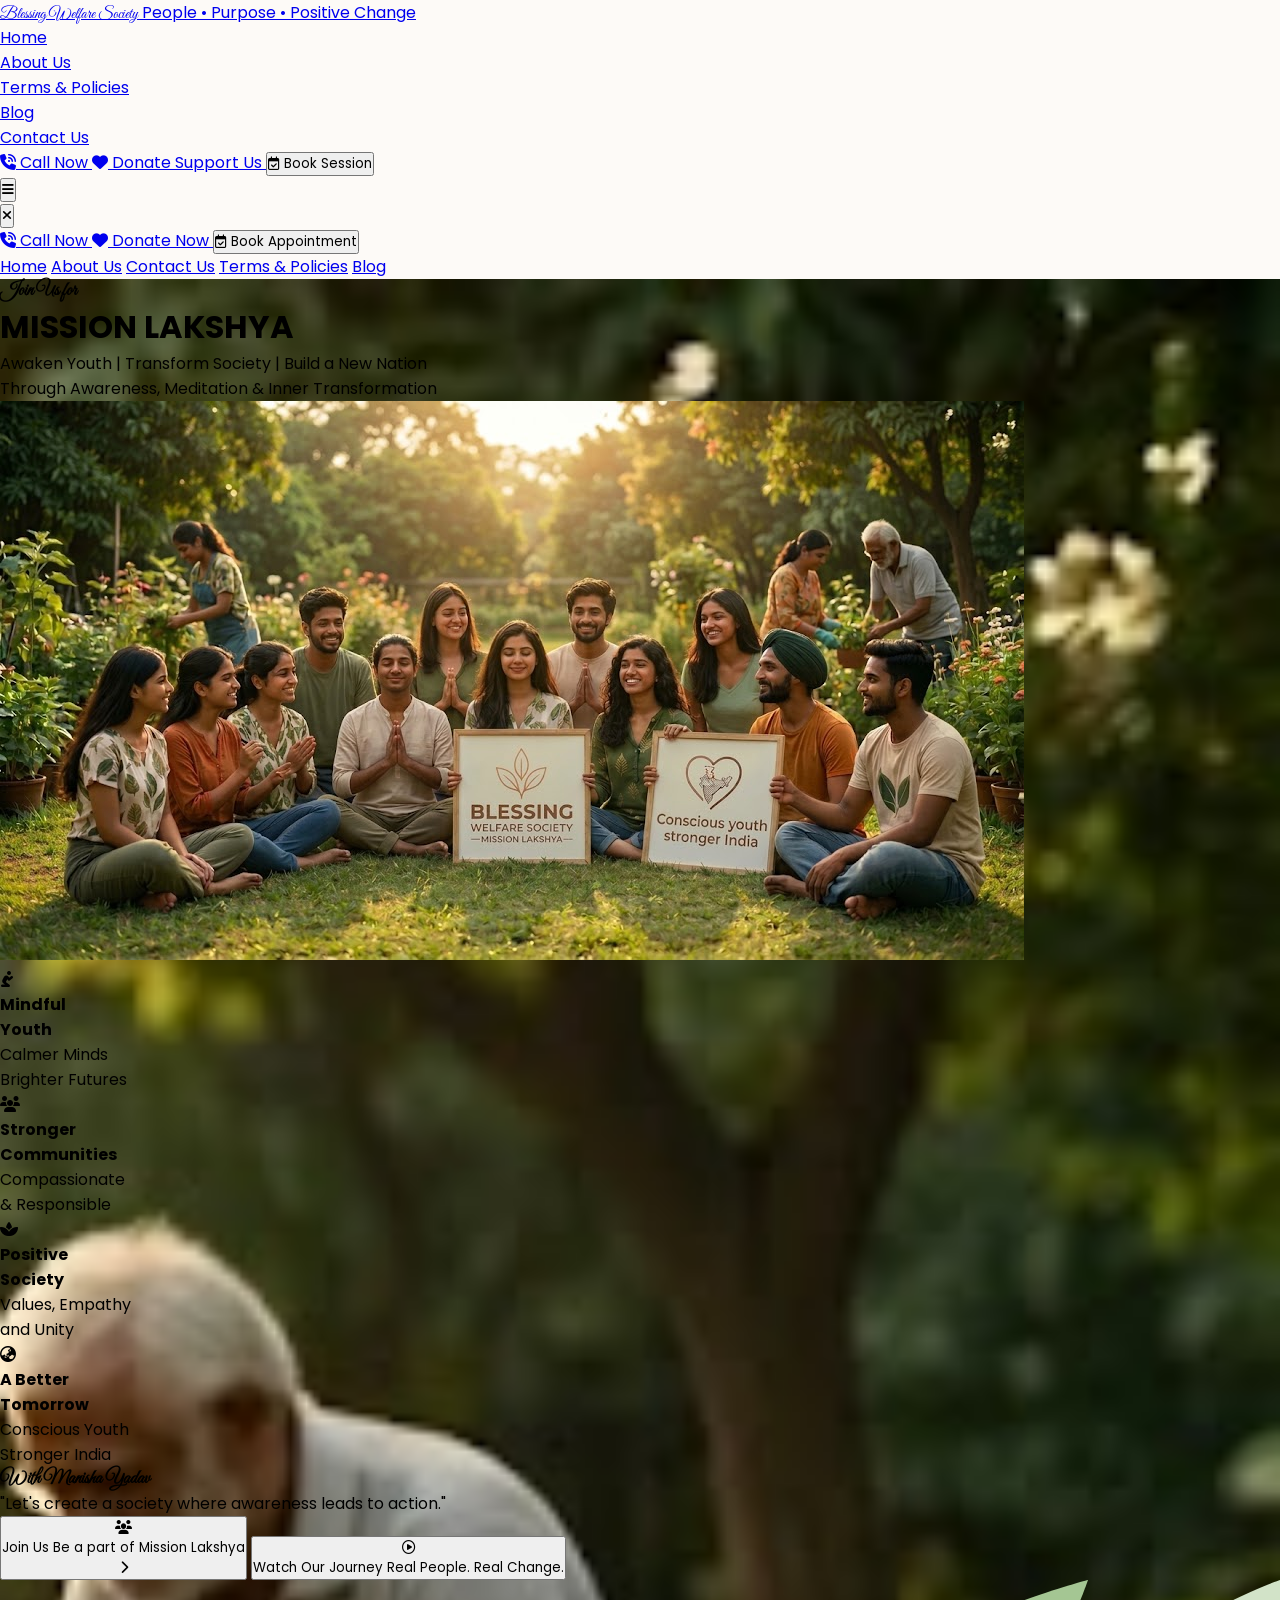
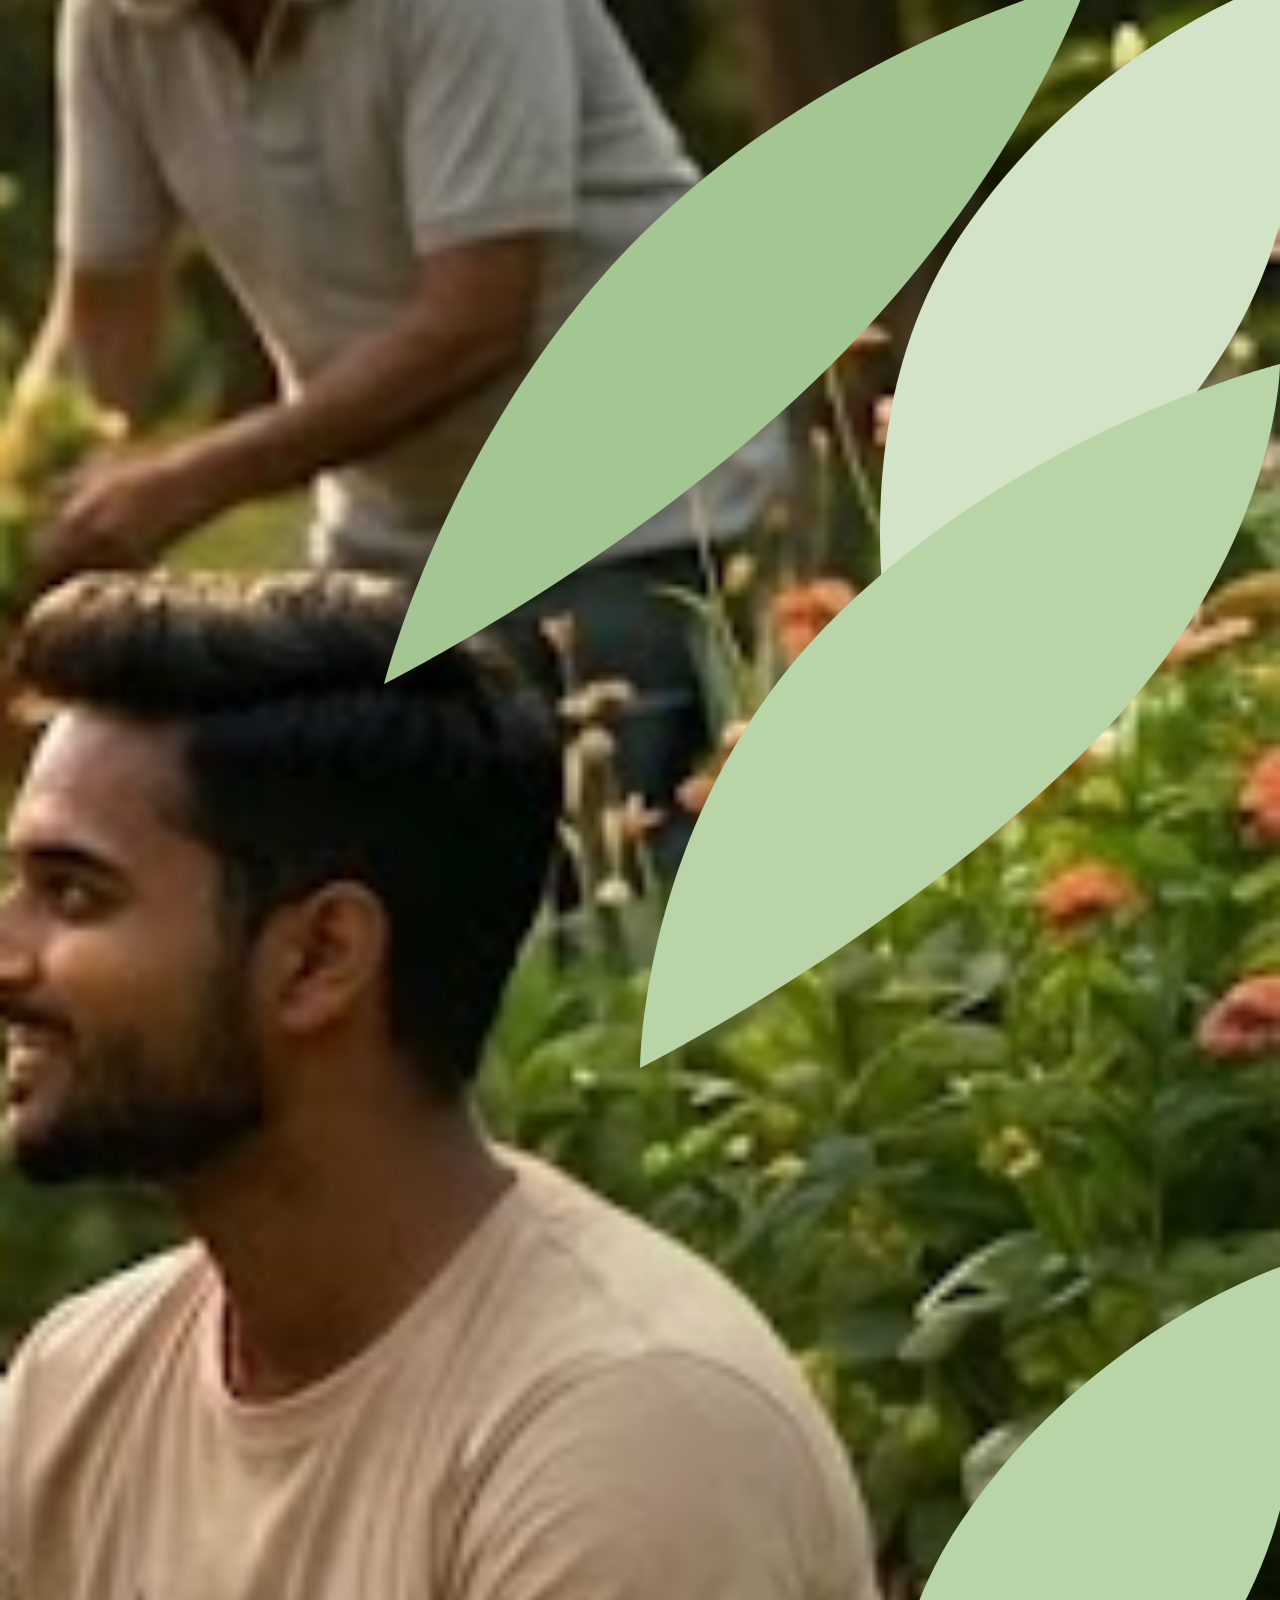
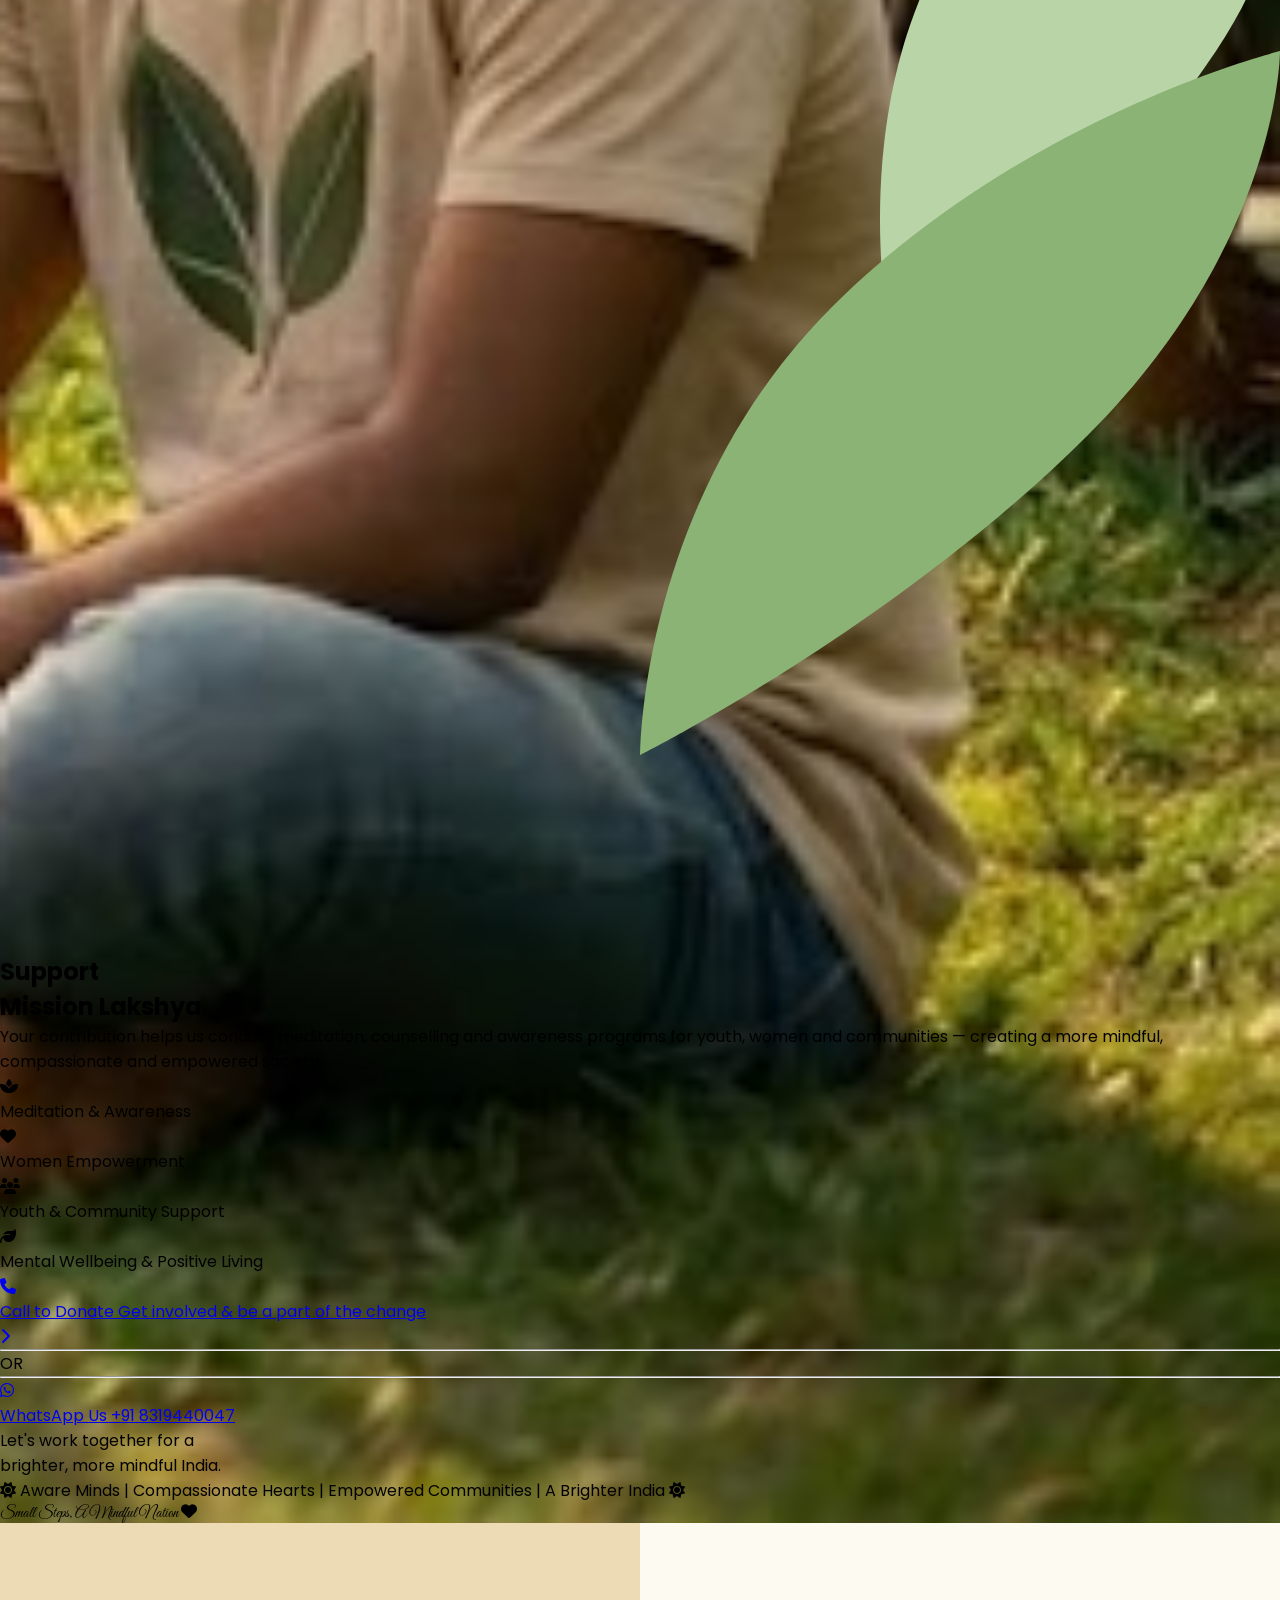
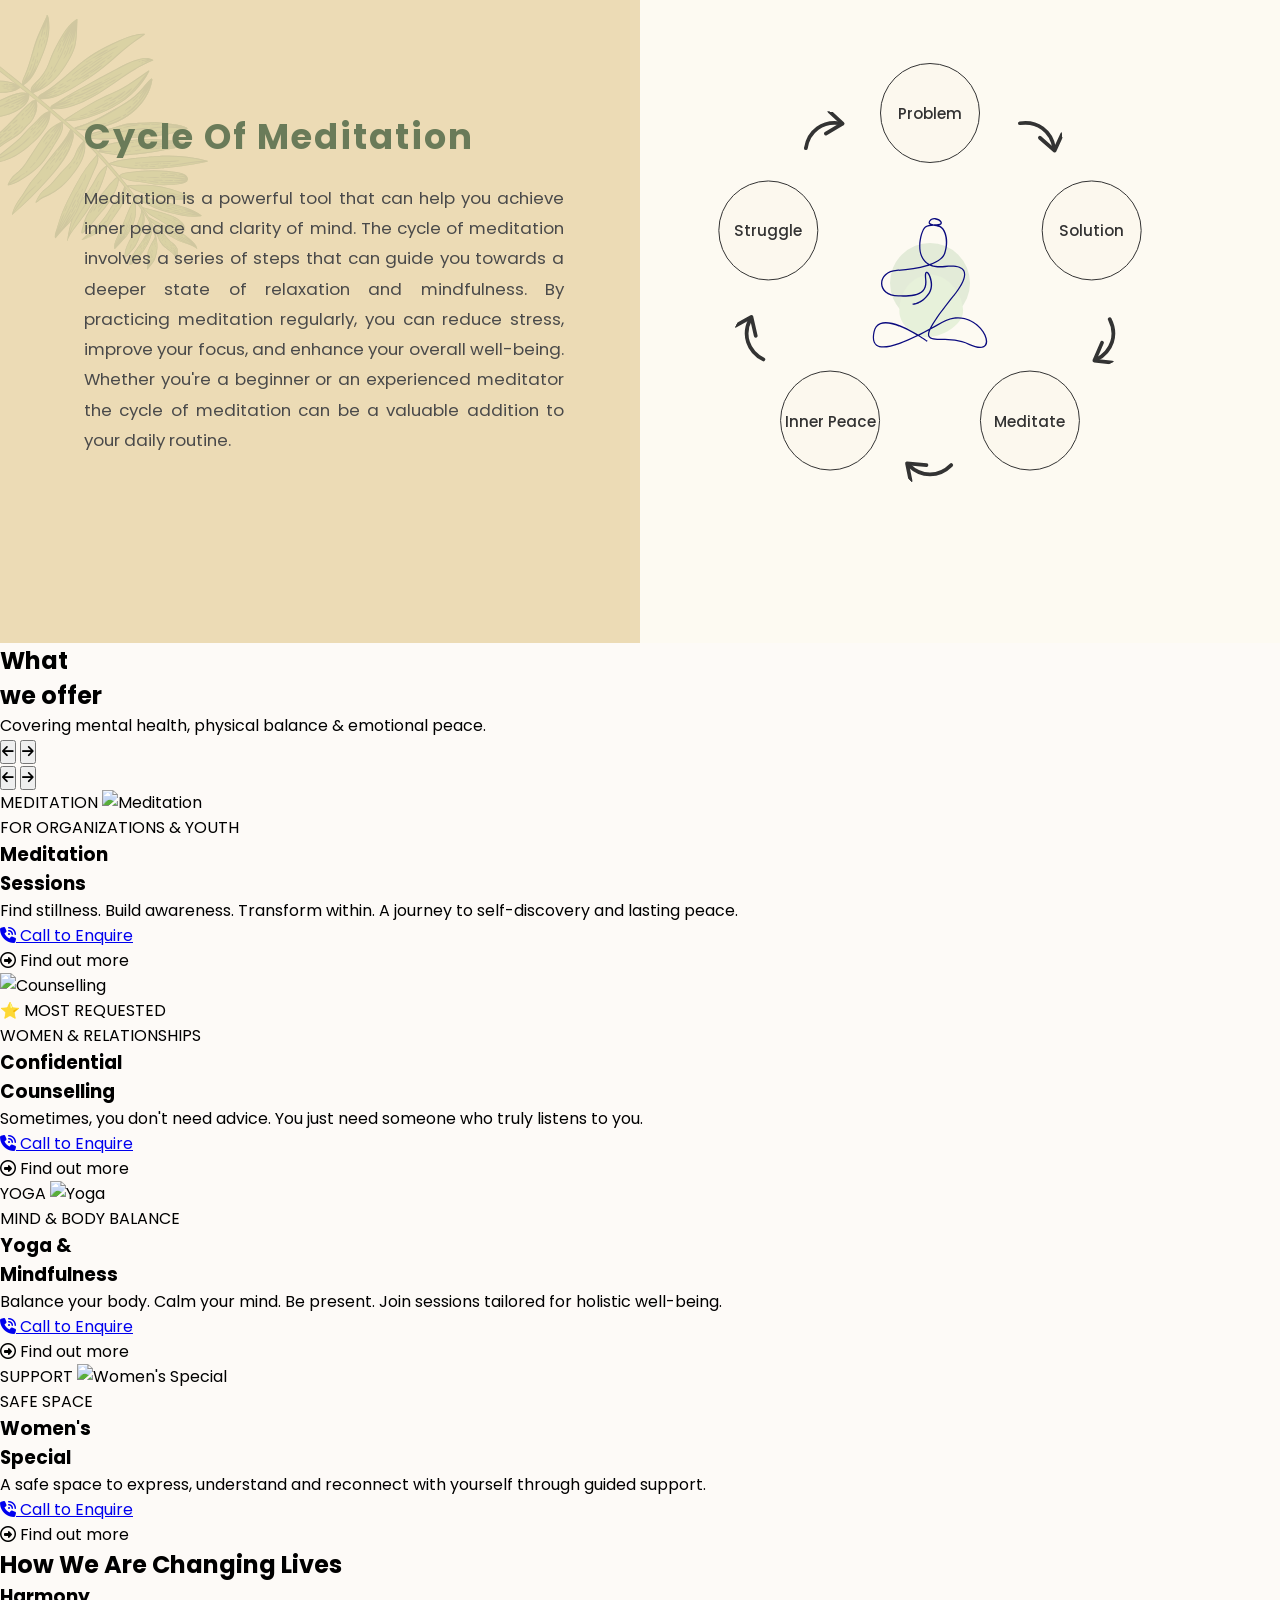
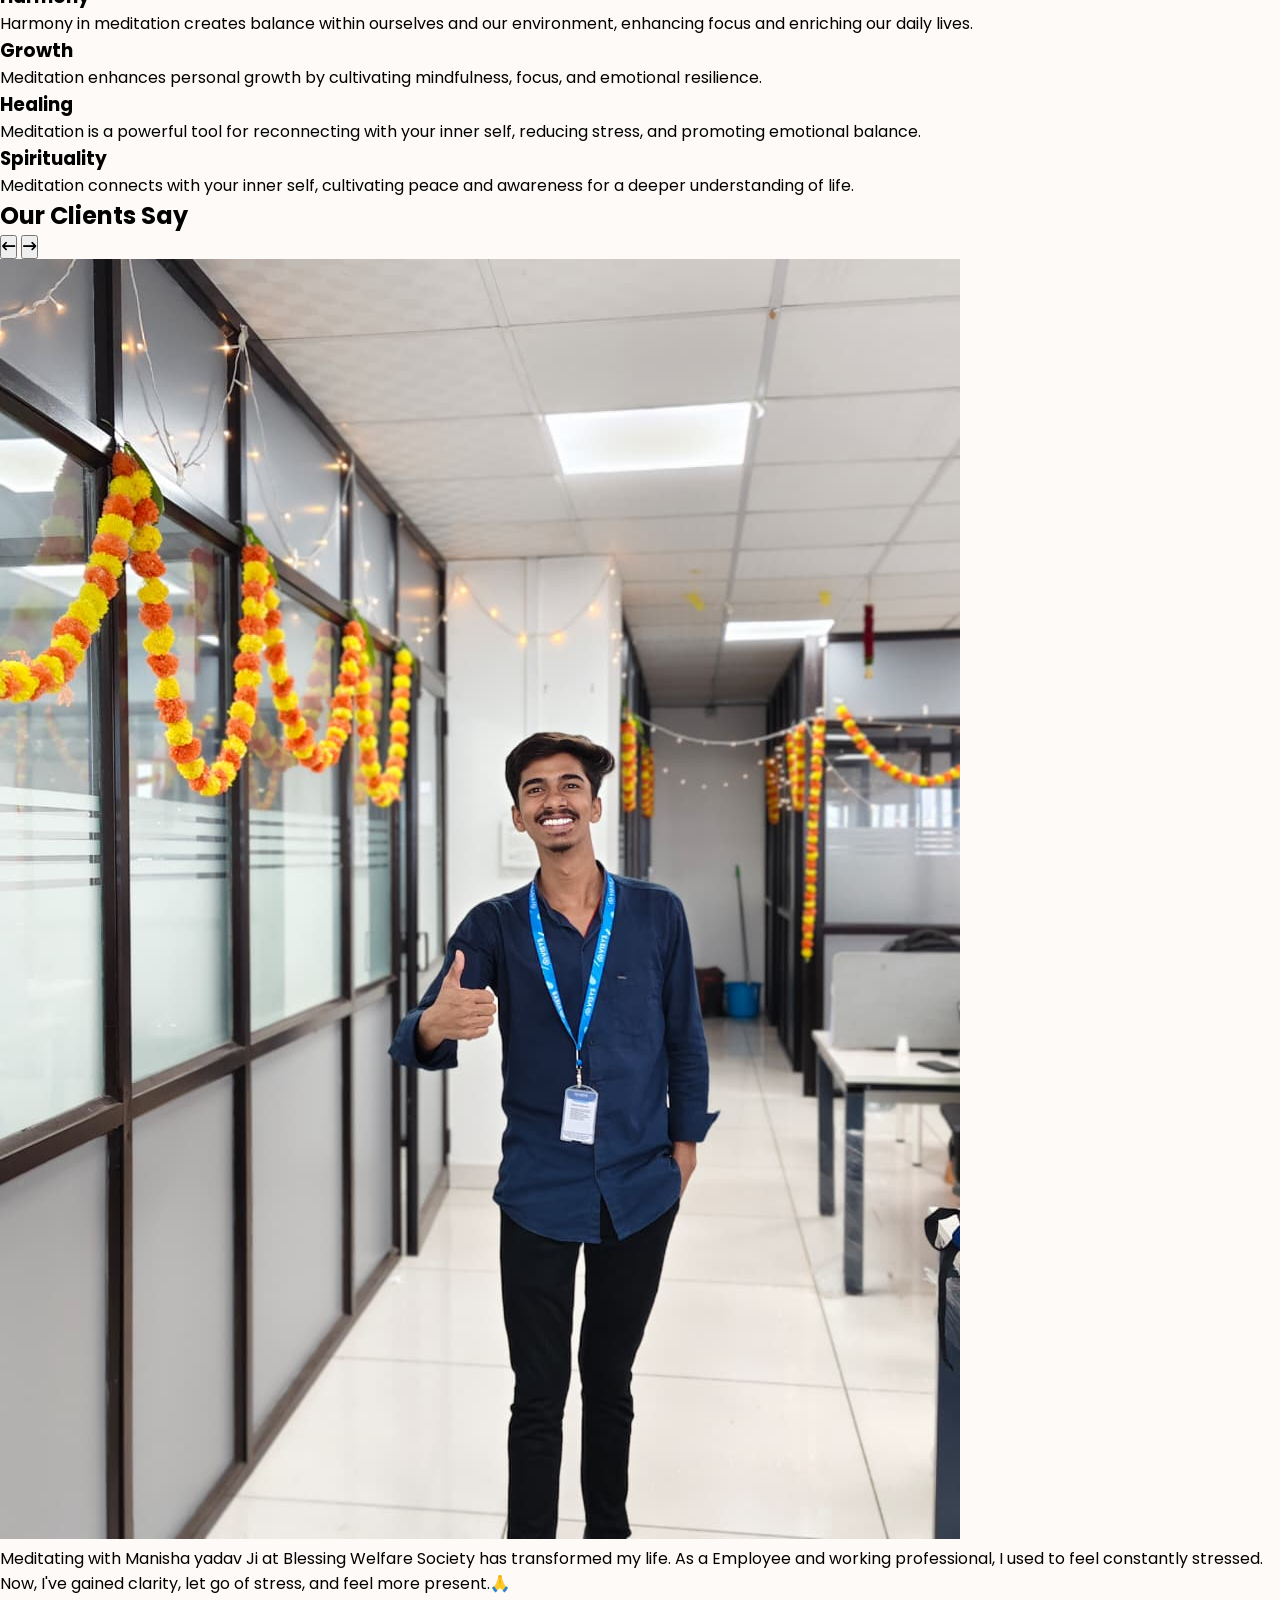
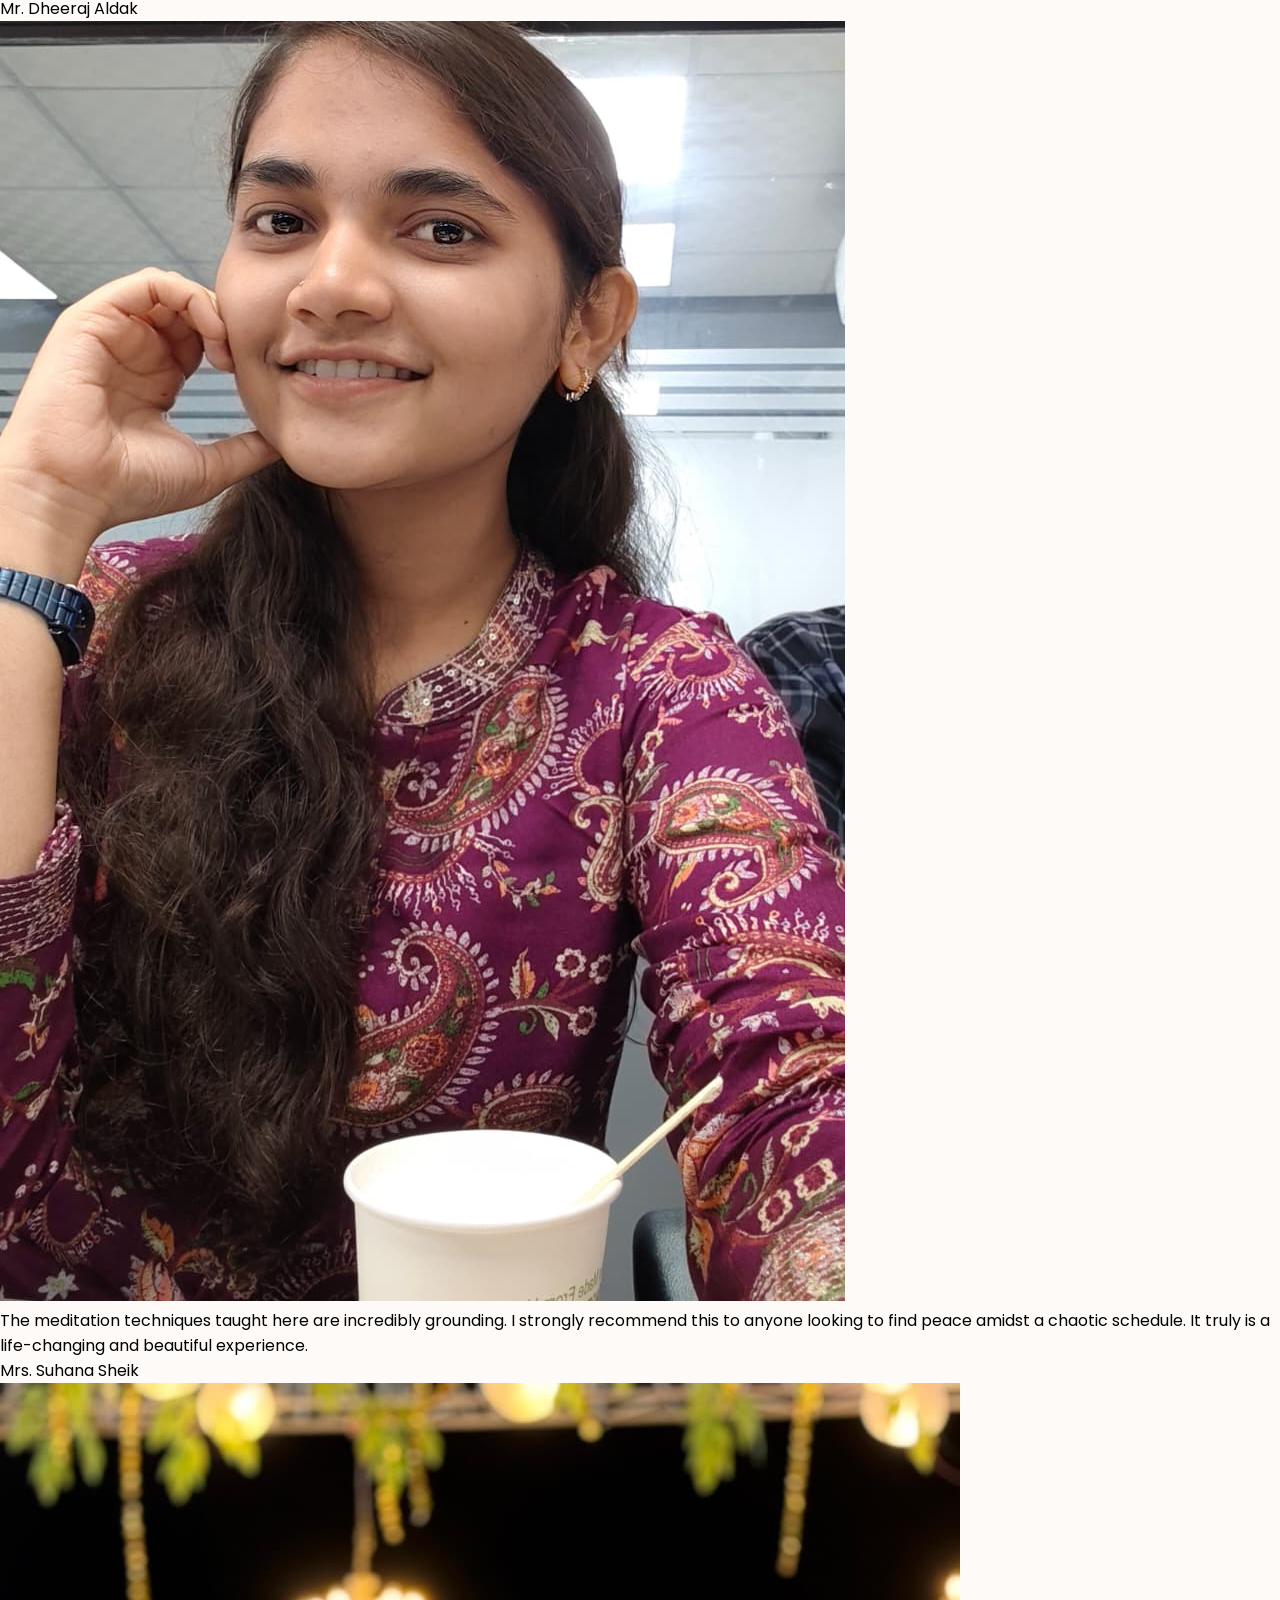
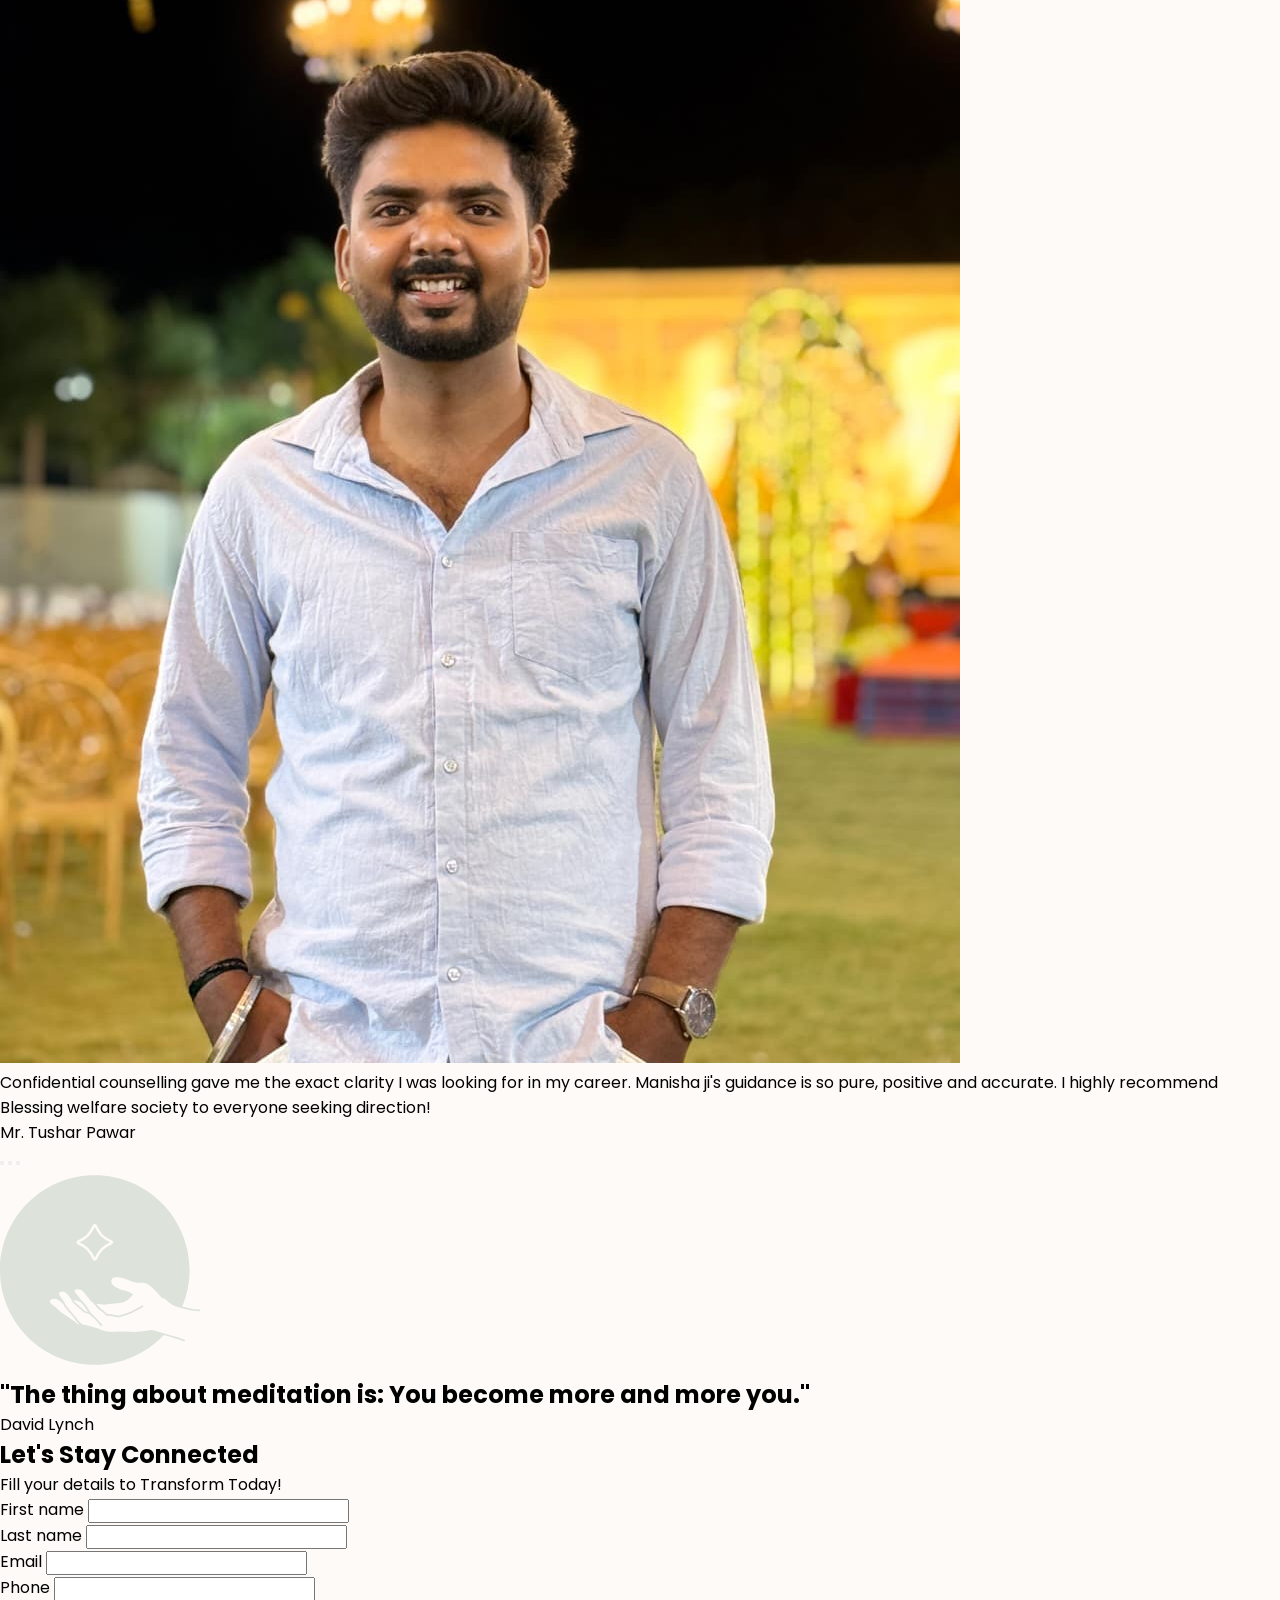
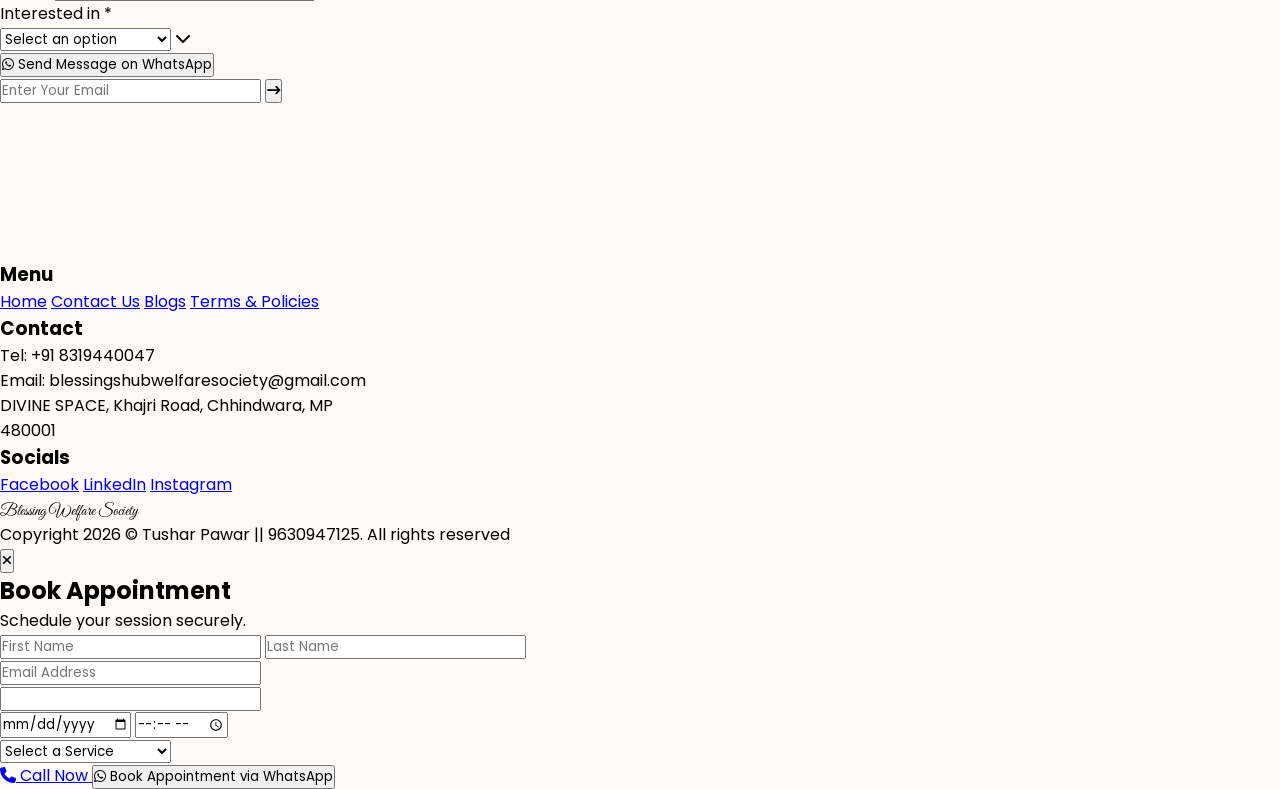
==== index.html @ 90b56ffa "First commit - Blessing Welfare Society" ====
<!doctype html>
<html lang="en">
<head>
    <meta charset="UTF-8" />
    <meta name="viewport" content="width=device-width, initial-scale=1.0" />
    <title>Blessing Welfare Society</title>
    <link rel="stylesheet" href="style.css" />

    <!-- iOS Safari Font Fix -->
    <link rel="preconnect" href="https://fonts.googleapis.com">
    <link rel="preconnect" href="https://fonts.gstatic.com" crossorigin>
    <link href="https://fonts.googleapis.com/css2?family=Great+Vibes&family=Poppins:wght@300;400;500;600;700&display=swap" rel="stylesheet">

    <script src="https://cdn.tailwindcss.com"></script>
    <link rel="stylesheet" href="https://cdnjs.cloudflare.com/ajax/libs/font-awesome/6.4.0/css/all.min.css" />
    <link rel="stylesheet" href="https://cdnjs.cloudflare.com/ajax/libs/intl-tel-input/17.0.8/css/intlTelInput.css" />
    
    <style>
        /* ========================================= */
        /* GLOBAL FONT ENFORCEMENT & RESET           */
        /* ========================================= */
        * { margin: 0; padding: 0; box-sizing: border-box; }
        body, p, h1, h2, h3, h4, h5, h6, input, button, select, textarea, a, span { font-family: 'Poppins', -apple-system, BlinkMacSystemFont, "Segoe UI", Roboto, sans-serif !important; }
        .cursive-font, .subtitle, .logo-text, .font-great-vibes, .quote-icon { font-family: 'Great Vibes', cursive !important; }
        body { overflow-x: hidden; background-color: #fdfaf7; }

        /* Hover Animation for How We Change Lives Icons */
        .mask-icon-container { transition: all 0.4s ease; }
        .group:hover .mask-icon-container {
            transform: scale(1.15) translateY(-5px);
            background-color: #5a6a4c !important; 
        }

        /* ========================================= */
        /* HERO SECTION SPECIFICS                    */
        /* ========================================= */
        .hero-bg {
            background-image: url('./assets/e2f74209-411b-49c7-9e1a-cbeab0651538.jpg');
            background-size: cover;
            background-position: center right; 
            background-repeat: no-repeat;
        }
        
        .hero-gradient { background: linear-gradient(90deg, rgb(249, 233, 203) 0%, rgb(249, 238, 215) 40%, rgba(249, 238, 215, 0) 50%); }

        /* =========================================================
           TABLET RESPONSIVE
        ========================================================= */
        @media (min-width: 768px) and (max-width: 1024px) {
            .hero-bg { min-height: auto !important; height: auto !important; background-position: 76% center !important; background-size: cover !important; }
            .hero-gradient { background: linear-gradient(90deg, rgba(249,233,203,1) 0%, rgba(249,238,215,.98) 38%, rgba(249,238,215,.82) 53%, rgba(249,238,215,.25) 70%, rgba(249,238,215,0) 100%) !important; }
            .hero-bg > .relative.z-10.flex-1 { max-width: 1100px !important; display: grid !important; grid-template-columns: minmax(0, 1fr) 330px !important; align-items: start !important; column-gap: 22px !important; padding-top: 38px !important; padding-bottom: 25px !important; padding-left: 28px !important; padding-right: 24px !important; width: 100% !important; }
            .mission-left-content { width: 100% !important; align-items: flex-start !important; text-align: left !important; margin-top: 0 !important; justify-content: flex-start !important; }
            .mission-left-content > h3 { font-size: 2.7rem !important; line-height: .95 !important; margin-bottom: 5px !important; }
            .mission-left-content h1 { font-size: clamp(3rem, 6vw, 4.8rem) !important; line-height: .92 !important; letter-spacing: -.045em !important; white-space: nowrap !important; }
            .mission-left-content > p { justify-content: flex-start !important; text-align: left !important; font-size: 10px !important; line-height: 1.5 !important; letter-spacing: .11em !important; margin-top: 7px !important; margin-bottom: 15px !important; max-width: 650px !important; }
            .mission-ribbon { width: auto !important; max-width: 100% !important; margin-left: 0 !important; margin-right: 0 !important; margin-bottom: 22px !important; padding: 10px 20px !important; }
            .mission-ribbon span { font-size: 13px !important; line-height: 1.3 !important; white-space: nowrap !important; }
            .mission-left-content .grid { display: grid !important; grid-template-columns: repeat(4, minmax(0, 1fr)) !important; width: 100% !important; max-width: 650px !important; gap: 10px !important; margin: 0 0 24px 0 !important; }
            .mission-left-content .grid > div { min-width: 0 !important; }
            .mission-left-content .grid > div > div { width: 58px !important; height: 58px !important; font-size: 19px !important; margin-bottom: 7px !important; }
            .mission-left-content .grid h4 { font-size: 11px !important; line-height: 1.15 !important; margin-bottom: 3px !important; }
            .mission-left-content .grid p { font-size: 8.5px !important; line-height: 1.35 !important; }
            .mission-left-content > .mb-8 { width: 100% !important; margin: 0 0 20px 0 !important; text-align: left !important; }
            .mission-left-content > .mb-8 h3 { font-size: 2.65rem !important; line-height: .95 !important; margin-bottom: 5px !important; }
            .mission-left-content > .mb-8 p { font-size: 11px !important; line-height: 1.4 !important; }
            .hero-secondary-ctas { display: flex !important; flex-direction: row !important; gap: 10px !important; width: auto !important; margin: 0 !important; }
            .hero-secondary-ctas button { padding: 10px 16px !important; min-width: 190px !important; gap: 10px !important; }
            .hero-secondary-ctas button span:first-child { font-size: 13px !important; }
            .hero-secondary-ctas button span:last-child { font-size: 8px !important; }
            .mobile-pro-spacer { display: none !important; }
            .hero-bg > .relative.z-10.flex-1 > div:last-child { width: 100% !important; margin: 0 !important; align-items: flex-start !important; justify-content: flex-start !important; }
            .hero-bg > .relative.z-10.flex-1 > div:last-child > .bg-\[\#fdfbf5\] { width: 100% !important; max-width: 330px !important; margin: 0 !important; padding: 22px 20px !important; border-radius: 22px !important; box-shadow: 0 12px 35px rgba(0,0,0,.16) !important; }
            .hero-bg > .relative.z-10.flex-1 > div:last-child h2 { font-size: 21px !important; line-height: 1.05 !important; margin-bottom: 10px !important; }
            .hero-bg > .relative.z-10.flex-1 > div:last-child > .bg-\[\#fdfbf5\] > p { font-size: 10.5px !important; line-height: 1.45 !important; margin-bottom: 14px !important; }
            .hero-bg > .relative.z-10.flex-1 > div:last-child ul { margin-bottom: 17px !important; gap: 9px !important; }
            .hero-bg > .relative.z-10.flex-1 > div:last-child li { font-size: 10.5px !important; gap: 9px !important; }
            .hero-bg > .relative.z-10.flex-1 > div:last-child li > div { width: 27px !important; height: 27px !important; flex-shrink: 0 !important; }
            .hero-bg > .relative.z-10.flex-1 > div:last-child a.bg-\[\#f6c358\] { min-height: 56px !important; padding: 9px 15px !important; margin-bottom: 14px !important; }
            .hero-bg > .relative.z-10.flex-1 > div:last-child a.bg-\[\#f6c358\] span { font-size: 12px !important; }
            .hero-bg > .relative.z-10.flex-1 > div:last-child a[href*="wa.me"] { gap: 10px !important; }
            .hero-bg > .relative.z-10.flex-1 > div:last-child a[href*="wa.me"] > div:first-child { width: 38px !important; height: 38px !important; }
            .hero-bg > .relative.z-10.flex-1 > div:last-child a[href*="wa.me"] span:last-child { font-size: 15px !important; }
            .hero-bg > .relative.z-10.flex-1 > div:last-child > .bg-\[\#fdfbf5\] > p:last-child { margin-top: 12px !important; font-size: 9px !important; }
            .hero-bg > .w-full.bg-\[\#394a2e\] { margin-top: 0 !important; padding: 9px 20px !important; min-height: 36px !important; }
            .hero-bg > .w-full.bg-\[\#394a2e\] > div:first-child { font-size: 8px !important; gap: 10px !important; }
        }

        @media (min-width: 768px) and (max-width: 850px) {
            .hero-bg > .relative.z-10.flex-1 { grid-template-columns: minmax(0, 1fr) 285px !important; column-gap: 15px !important; padding-left: 22px !important; padding-right: 18px !important; padding-top: 30px !important; }
            .mission-left-content > h3 { font-size: 2.25rem !important; }
            .mission-left-content h1 { font-size: 3.25rem !important; }
            .mission-left-content > p { font-size: 8.5px !important; letter-spacing: .08em !important; }
            .mission-ribbon { padding: 8px 14px !important; }
            .mission-ribbon span { font-size: 11px !important; }
            .mission-left-content .grid { max-width: 560px !important; gap: 5px !important; }
            .mission-left-content .grid > div > div { width: 50px !important; height: 50px !important; font-size: 16px !important; }
            .mission-left-content .grid h4 { font-size: 9.5px !important; }
            .mission-left-content .grid p { font-size: 7.5px !important; }
            .mission-left-content > .mb-8 h3 { font-size: 2.15rem !important; }
            .mission-left-content > .mb-8 p { font-size: 9px !important; }
            .hero-secondary-ctas button { min-width: 155px !important; padding: 8px 12px !important; }
            .hero-bg > .relative.z-10.flex-1 > div:last-child > .bg-\[\#fdfbf5\] { max-width: 285px !important; padding: 18px 15px !important; }
            .hero-bg > .relative.z-10.flex-1 > div:last-child h2 { font-size: 18px !important; }
            .hero-bg > .relative.z-10.flex-1 > div:last-child > .bg-\[\#fdfbf5\] > p { font-size: 9px !important; }
            .hero-bg > .relative.z-10.flex-1 > div:last-child li { font-size: 9px !important; }
            .hero-bg > .relative.z-10.flex-1 > div:last-child a.bg-\[\#f6c358\] { padding-left: 12px !important; padding-right: 12px !important; }
        }

        /* =========================================================
           MOBILE RESPONSIVE (RESTORED FIX)
        ========================================================= */
        @media (max-width: 767px) {
            .hero-bg { background-image: none !important; background-color: #fdf9f1; min-height: auto !important; }
            .hero-gradient { display: none !important; }
            .hero-bg > .relative.z-10.flex-1 { padding-left: 18px !important; padding-right: 18px !important; padding-top: 22px !important; padding-bottom: 18px !important; gap: 0 !important; align-items: stretch !important; }
            .mission-left-content { width: 100% !important; margin-top: 0 !important; align-items: center !important; text-align: center !important; }
            .mission-left-content > h3 { font-size: 2.15rem !important; line-height: 1 !important; margin-bottom: 5px !important; }
            .mission-left-content h1 { font-size: clamp(2.35rem, 10.5vw, 3.15rem) !important; line-height: .95 !important; letter-spacing: -.045em !important; white-space: nowrap; }
            .mission-left-content > p { width: 100% !important; justify-content: center !important; text-align: center !important; font-size: 9px !important; line-height: 1.65 !important; letter-spacing: .09em !important; margin-bottom: 14px !important; }
            .mission-ribbon { width: 100% !important; max-width: 420px !important; margin-left: 0 !important; margin-right: 0 !important; margin-bottom: 0 !important; padding: 12px 16px !important; text-align: left !important; }
            .mission-ribbon span { font-size: 13px !important; line-height: 1.45 !important; }
            
            /* RESTORED: This makes the image show up properly on mobile! */
            .mobile-hero-image { display: block !important; width: calc(100% + 30px) !important; height: 285px !important; margin: 0 -18px 28px !important; overflow: hidden; border-radius: 5%; box-shadow: 0 8px 24px rgba(30, 51, 33, .10); }
            .mobile-hero-image img { width: 100%; height: 100%; object-fit: cover; object-position: 64% center; display: block; }
            .mobile-pro-spacer { display: none !important; }
            
            .mission-left-content .grid { grid-template-columns: repeat(2, minmax(0, 1fr)) !important; width: 100% !important; max-width: 430px !important; gap: 26px 12px !important; margin: 0 auto 30px !important; }
            .mission-left-content .grid > div > div { width: 58px !important; height: 58px !important; font-size: 18px !important; margin-bottom: 8px !important; }
            .mission-left-content .grid h4 { font-size: 12px !important; line-height: 1.18 !important; margin-bottom: 3px !important; }
            .mission-left-content .grid p { font-size: 9.5px !important; line-height: 1.45 !important; }
            .mission-left-content > .mb-8 { width: 100% !important; margin-bottom: 28px !important; text-align: center !important; }
            .mission-left-content > .mb-8 h3 { font-size: 2.45rem !important; line-height: 1 !important; margin-bottom: 7px !important; }
            .mission-left-content > .mb-8 p { font-size: 11px !important; line-height: 1.45 !important; }
            .hero-secondary-ctas { display: none !important; }
            .hero-bg > .relative.z-10.flex-1 > div:last-child { width: 100% !important; margin: 0 !important; align-items: stretch !important; }
            .hero-bg > .relative.z-10.flex-1 > div:last-child > .bg-\[\#fdfbf5\] { width: 100% !important; max-width: 100% !important; margin: 0 auto 6px !important; padding: 22px 18px !important; border-radius: 26px !important; box-shadow: 0 8px 28px rgba(0,0,0,.08) !important; }
            .hero-bg > .relative.z-10.flex-1 > div:last-child h2 { font-size: 20px !important; }
            .hero-bg > .relative.z-10.flex-1 > div:last-child p { font-size: 11px !important; }
            .hero-bg > .relative.z-10.flex-1 > div:last-child a.bg-\[\#f6c358\] { min-height: 64px; padding: 12px 18px !important; }
            .hero-bg > .relative.z-10.flex-1 > div:last-child a[href*="wa.me"] { gap: 12px !important; }
            .hero-bg > .w-full.bg-\[\#394a2e\] { margin-top: 0 !important; padding: 10px 14px !important; }
        }

        @media (max-width: 390px) {
            .mission-left-content h1 { font-size: 2.2rem !important; }
            .mission-left-content > h3 { font-size: 1.95rem !important; }
            .mobile-hero-image { height: 250px !important; object-position: 62% center; }
            .mission-left-content > .mb-8 h3 { font-size: 2.15rem !important; }
        }

        /* Miscellaneous */
        .cycle-section { position: relative; padding: 80px 5%; min-height: 80vh; display: flex; align-items: center; overflow: hidden; }
        .bg-half { position: absolute; top: 0; bottom: 0; width: 50%; z-index: 0; transition: background-color 0.8s ease-in-out; }
        .left-half { left: 0; background-color: #ECDBB5; }
        .right-half { right: 0; background-color: #fdfaf2; }
        .cycle-section.is-visible .left-half, .cycle-section.is-visible .right-half { background-color: #fdfaf2; }
        .holistic-section { position: relative; overflow: hidden; padding: clamp(80px, 9vw, 12px) 20px clamp(85px, 9vw, 12px); background: #F6E5C9; }
        .holistic-inner { position: relative; z-index: 2; width: min(1180px, 100%); margin: auto; }
        .section-orb { position: absolute; border-radius: 50%; pointer-events: none; filter: blur(1px); }
        .orb-one { width: 300px; height: 300px; left: -170px; top: 30%; background: rgba(90,106,76,.07); }
        .orb-two { width: 260px; height: 260px; right: -150px; bottom: 8%; background: rgba(215,166,75,.08); }
        .fade-up, .fade-in { opacity: 0; transition: opacity 0.8s ease, transform 0.8s ease; }
        .fade-up { transform: translateY(50px); }
        .is-visible { opacity: 1 !important; transform: translate(0) scale(1) !important; }
        .iti--container { z-index: 999999 !important; }
    </style>
    <meta name="description" content="Blessing Welfare Society by Manisha Yadav offers spiritual healing, and meditation sessions in Chhindwara, MP to help you find inner peace." />
    <meta name="keywords" content="Spiritual Healing, Meditation, Yoga, Manisha Yadav, Chhindwara, Blessing Welfare Society" />
</head>

<body>
<!-- Optimized Electric Animation Filter (Smooth Scroll) -->
<svg style="position: absolute; width: 0; height: 0; pointer-events: none;" aria-hidden="true">
  <defs>
    <filter id="turbulent-displace" colorInterpolationFilters="sRGB" x="-20%" y="-20%" width="140%" height="140%">
      <!-- numOctaves reduced to 2 for 5x better performance -->
      <feTurbulence type="turbulence" baseFrequency="0.02" numOctaves="2" result="noise1" seed="1" />
      <feOffset in="noise1" dx="0" dy="0" result="offsetNoise1">
        <animate attributeName="dy" values="700; 0" dur="6s" repeatCount="indefinite" calcMode="linear" />
      </feOffset>

      <feTurbulence type="turbulence" baseFrequency="0.02" numOctaves="2" result="noise2" seed="1" />
      <feOffset in="noise2" dx="0" dy="0" result="offsetNoise2">
        <animate attributeName="dy" values="0; -700" dur="6s" repeatCount="indefinite" calcMode="linear" />
      </feOffset>

      <feTurbulence type="turbulence" baseFrequency="0.02" numOctaves="2" result="noise1" seed="2" />
      <feOffset in="noise1" dx="0" dy="0" result="offsetNoise3">
        <animate attributeName="dx" values="490; 0" dur="6s" repeatCount="indefinite" calcMode="linear" />
      </feOffset>

      <feTurbulence type="turbulence" baseFrequency="0.02" numOctaves="2" result="noise2" seed="2" />
      <feOffset in="noise2" dx="0" dy="0" result="offsetNoise4">
        <animate attributeName="dx" values="0; -490" dur="6s" repeatCount="indefinite" calcMode="linear" />
      </feOffset>

      <feComposite in="offsetNoise1" in2="offsetNoise2" result="part1" />
      <feComposite in="offsetNoise3" in2="offsetNoise4" result="part2" />
      <feBlend in="part1" in2="part2" mode="color-dodge" result="combinedNoise" />

      <feDisplacementMap in="SourceGraphic" in2="combinedNoise" scale="20" xChannelSelector="R" yChannelSelector="B" />
    </filter>
  </defs>
</svg>
<nav class="bg-[#566e4a] text-white px-4 md:px-8 py-3 flex justify-between items-center w-full sticky top-0 z-[1000] shadow-md font-['Poppins']">
  <a href="index.html" class="flex items-center gap-3 cursor-pointer hover:opacity-90 transition-opacity">
        <!-- SVG Rose Logo (Masking used for exact color match) -->
        <div class="w-10 h-10 md:w-12 md:h-12 bg-[#f6c358]" style="-webkit-mask: url('./assets/svgrose.svg') center/contain no-repeat; mask: url('./assets/svgrose.svg') center/contain no-repeat;"></div>
        
        <div class="flex flex-col">
            <span class="cursive-font text-2xl md:text-3xl leading-none tracking-wide text-[#f6c358]">Blessing Welfare Society</span>
            <span class="text-[8px] md:text-[9px] tracking-[0.2em] uppercase text-gray-200 mt-1">People • Purpose • Positive Change</span>
        </div>
    </a>
    <ul class="hidden xl:flex items-center gap-7 text-[13px] font-medium tracking-wide">
        <li class="border-b-2 border-[#f6c358] pb-1"><a href="index.html" class="hover:text-[#f6c358] transition-colors">Home</a></li>
        <li><a href="about.html" class="hover:text-[#f6c358] transition-colors">About Us</a></li>
        <li><a href="terms.html" class="hover:text-[#f6c358] transition-colors">Terms & Policies</a></li>
        <li><a href="blog.html" class="hover:text-[#f6c358] transition-colors">Blog</a></li>
        <li><a href="contact.html" class="hover:text-[#f6c358] transition-colors">Contact Us</a></li>
    </ul>

    <div class="hidden lg:flex items-center gap-3">
        <a href="tel:+918319440047" class="bg-white text-[#566e4a] px-4 py-2 rounded-full flex gap-2 items-center text-[13px] font-bold hover:bg-[#f6c358] hover:text-[#2b4222] transition-all shadow-md">
            <i class="fa-solid fa-phone-volume animate-pulse"></i> Call Now
        </a>
        <a href="donate.html" class="bg-[#f6c358] text-[#2b4222] px-5 py-1.5 rounded-full flex flex-col items-center justify-center shadow-md hover:bg-[#e3b046] transition-transform hover:scale-105">
            <span class="font-bold flex gap-2 items-center text-[14px]">
                <i class="fa-solid fa-heart text-red-600"></i> Donate
            </span>
            <span class="text-[9px] font-medium tracking-wider">Support Us</span>
        </a>
        <button id="desktopBookBtn" class="border-[1.5px] border-white/80 px-4 py-2 rounded-full flex gap-2 items-center text-[13px] font-medium hover:bg-white hover:text-[#566e4a] transition-all">
            <i class="fa-regular fa-calendar-check"></i> Book Session
        </button>
    </div>

    <button id="openMobileMenu" class="xl:hidden text-[#f6c358] text-2xl focus:outline-none">
        <i class="fa-solid fa-bars"></i>
    </button>
</nav>

<div id="mobileMenuOverlay" class="fixed inset-0 bg-[#566e4a] z-[2000] flex flex-col transform translate-x-full transition-transform duration-500 ease-in-out xl:hidden overflow-y-auto">
    <button id="closeMobileMenu" class="absolute top-6 right-6 p-2 text-[#f6c358] hover:text-white transition-colors">
        <i class="fa-solid fa-xmark text-3xl"></i>
    </button>
    <div class="mt-20 flex flex-col gap-4 px-6 w-full">
        <a href="tel:+918319440047" class="bg-white text-[#566e4a] px-5 py-3 rounded-xl flex items-center justify-center gap-2 font-bold text-lg w-full shadow-md">
            <i class="fa-solid fa-phone-volume"></i> Call Now
        </a>
        <a href="donate.html" class="bg-[#f6c358] text-[#2b4222] px-5 py-3 rounded-xl flex items-center justify-center gap-2 font-bold text-lg w-full shadow-md">
            <i class="fa-solid fa-heart text-red-600"></i> Donate Now
        </a>
        <button id="mobileBookBtn" class="border border-white text-white px-5 py-3 rounded-xl flex items-center justify-center gap-2 font-medium w-full">
            <i class="fa-regular fa-calendar-check"></i> Book Appointment
        </button>
    </div>
    <nav class="flex flex-col items-center w-full mt-10 gap-6 text-white text-xl font-medium tracking-wide">
        <a href="index.html" class="text-[#f6c358]">Home</a>
        <a href="about.html">About Us</a>
        <a href="contact.html">Contact Us</a>
        <a href="terms.html">Terms & Policies</a>
        <a href="blog.html">Blog</a>
    </nav>
</div>

<header class="relative w-full min-h-[92vh] hero-bg flex flex-col font-['Poppins'] overflow-hidden">
    <div class="absolute inset-0 hero-gradient z-0 pointer-events-none"></div>
    <div class="relative z-10 flex-1 max-w-[1550px] mx-auto w-full flex flex-col lg:flex-row items-center justify-between px-5 sm:px-8 lg:pl-12 lg:pr-4 xl:pr-2 py-10 lg:py-8 gap-4 lg:gap-12">
        
        <div class="mission-left-content w-full lg:w-[55%] flex flex-col justify-center items-center lg:items-start text-center lg:text-left mt-4 lg:mt-0">
            <h3 class="cursive-font text-[2rem] sm:text-[2.5rem] md:text-5xl text-[#2b4222] mb-1">Join Us for</h3>
            <div class="flex items-center gap-2 mb-2">
                <h1 class="text-4xl sm:text-5xl md:text-7xl font-semibold text-[#1e3321] tracking-tighter leading-none uppercase">MISSION LAKSHYA</h1>
            </div>
            <p class="text-[#2b4222] text-[10px] sm:text-[11px] md:text-sm font-bold tracking-[0.15em] mb-6 uppercase flex flex-wrap justify-center lg:justify-start gap-2 items-center">
                Awaken Youth <span class="font-light text-gray-400 hidden sm:inline">|</span> 
                Transform Society <span class="font-light text-gray-400 hidden sm:inline">|</span> 
                Build a New Nation
            </p>

            <div class="brush-ribbon mission-ribbon px-6 sm:px-8 py-2 shadow-sm rounded-sm mb-8 w-max mx-auto lg:mx-0 bg-[#f6c358]/20 border-l-4 border-[#f6c358]">
                <span class="text-[#2b4222] font-semibold text-[13px] sm:text-sm md:text-base italic">Through Awareness, Meditation & Inner Transformation</span>
            </div>

            <div class="mobile-hero-image w-full hidden" aria-hidden="true">
                <img src="./assets/e2f74209-411b-49c7-9e1a-cbeab0651538.jpg" alt="Mission Lakshya Group" class="w-full h-full object-cover"/>
            </div>

            <!-- Original FontAwesome Icons Grid -->
            <div class="grid grid-cols-2 md:grid-cols-4 gap-x-4 gap-y-6 md:gap-x-6 mb-10 w-full max-w-[400px] md:max-w-[520px] mx-auto lg:mx-0">
                <div class="flex flex-col items-center text-center group cursor-pointer">
                    <div class="w-14 h-14 md:w-16 md:h-16 rounded-full bg-[#ecf2e8] border border-[#a4bea0] flex items-center justify-center text-[#2b4222] text-xl md:text-2xl mb-2 md:mb-3 shadow-sm transition-transform duration-300 group-hover:scale-110 group-hover:bg-[#d6e3ce]">
                        <i class="fa-solid fa-person-praying"></i>
                    </div>
                    <h4 class="font-bold text-[#1e3321] text-[13px] md:text-sm leading-tight mb-1">Mindful<br>Youth</h4>
                    <p class="text-[10px] md:text-[11px] text-gray-600 font-medium">Calmer Minds<br>Brighter Futures</p>
                </div>
                <div class="flex flex-col items-center text-center group cursor-pointer">
                    <div class="w-14 h-14 md:w-16 md:h-16 rounded-full bg-[#ecf2e8] border border-[#a4bea0] flex items-center justify-center text-[#2b4222] text-xl md:text-2xl mb-2 md:mb-3 shadow-sm transition-transform duration-300 group-hover:scale-110 group-hover:bg-[#d6e3ce]">
                        <i class="fa-solid fa-users"></i>
                    </div>
                    <h4 class="font-bold text-[#1e3321] text-[13px] md:text-sm leading-tight mb-1">Stronger<br>Communities</h4>
                    <p class="text-[10px] md:text-[11px] text-gray-600 font-medium">Compassionate<br>& Responsible</p>
                </div>
                <div class="flex flex-col items-center text-center group cursor-pointer">
                    <div class="w-14 h-14 md:w-16 md:h-16 rounded-full bg-[#ecf2e8] border border-[#a4bea0] flex items-center justify-center text-[#2b4222] text-xl md:text-2xl mb-2 md:mb-3 shadow-sm transition-transform duration-300 group-hover:scale-110 group-hover:bg-[#d6e3ce]">
                        <i class="fa-solid fa-spa"></i>
                    </div>
                    <h4 class="font-bold text-[#1e3321] text-[13px] md:text-sm leading-tight mb-1">Positive<br>Society</h4>
                    <p class="text-[10px] md:text-[11px] text-gray-600 font-medium">Values, Empathy<br>and Unity</p>
                </div>
                <div class="flex flex-col items-center text-center group cursor-pointer">
                    <div class="w-14 h-14 md:w-16 md:h-16 rounded-full bg-[#ecf2e8] border border-[#a4bea0] flex items-center justify-center text-[#2b4222] text-xl md:text-2xl mb-2 md:mb-3 shadow-sm transition-transform duration-300 group-hover:scale-110 group-hover:bg-[#d6e3ce]">
                        <i class="fa-solid fa-earth-asia"></i>
                    </div>
                    <h4 class="font-bold text-[#1e3321] text-[13px] md:text-sm leading-tight mb-1">A Better<br>Tomorrow</h4>
                    <p class="text-[10px] md:text-[11px] text-gray-600 font-medium">Conscious Youth<br>Stronger India</p>
                </div>
            </div>

            <div class="mb-8 w-fit mx-auto lg:mx-0 text-center lg:text-left">
                <h3 class="cursive-font text-3xl md:text-4xl text-[#2b4222] mb-1">With Manisha Yadav</h3>
                <p class="text-[#1e3321] text-[13px] md:text-sm font-semibold italic">"Let's create a society where awareness leads to action."</p>
            </div>

            <div class="hero-secondary-ctas flex flex-col sm:flex-row gap-4 w-full sm:w-max mx-auto lg:mx-0">
                <button class="bg-[#1e3321] text-white px-8 py-3.5 rounded-full flex items-center justify-center sm:justify-between gap-6 hover:bg-[#325236] transition-colors shadow-lg w-full sm:w-auto">
                    <div class="flex gap-3 items-center">
                        <i class="fa-solid fa-users text-xl text-[#f6c358]"></i>
                        <div class="flex flex-col items-start text-left">
                            <span class="font-bold text-base leading-none">Join Us</span>
                            <span class="text-[10px] text-gray-300 font-light">Be a part of Mission Lakshya</span>
                        </div>
                    </div>
                    <i class="fa-solid fa-chevron-right text-[10px]"></i>
                </button>
                <button class="border border-[#1e3321] px-8 py-3.5 rounded-full flex items-center justify-center gap-4 hover:bg-[#1e3321] hover:text-white transition-colors group w-full sm:w-auto">
                    <i class="fa-regular fa-circle-play text-2xl text-[#1e3321] group-hover:text-white"></i>
                    <div class="flex flex-col items-start text-left text-[#1e3321] group-hover:text-white">
                        <span class="font-bold text-sm leading-none">Watch Our Journey</span>
                        <span class="text-[10px] font-light">Real People. Real Change.</span>
                    </div>
                </button>
            </div>
        </div>

        <div class="mobile-pro-spacer w-full h-[280px] sm:h-[350px] lg:hidden block"></div>

       <div class="w-full lg:w-[40%] flex flex-col items-center lg:items-end relative mt-4 lg:mt-0 lg:ml-auto z-20">
            
            <!-- Card Wrapper for Electric Routing -->
            <div class="relative w-full max-w-[320px] mx-auto lg:mr-0 mb-6 lg:mb-0 group">
                
                <!-- MOBILE ONLY: Background Glow Layer -->
                <div class="absolute inset-0 rounded-[2rem] blur-[24px] opacity-40 z-0 bg-gradient-to-tr from-[#dd8448] via-transparent to-[#dd8448] pointer-events-none lg:hidden block"></div>

                <!-- MOBILE ONLY: Electric Border Layers -->
                <div class="absolute inset-0 z-20 pointer-events-none lg:hidden block">
                    <div class="absolute inset-0 border-2 border-[#dd8448]/60 rounded-[2rem] blur-[1px]"></div>
                    <div class="absolute inset-0 border-2 border-[#dd8448] rounded-[2rem] blur-[4px]"></div>
                    <div class="absolute inset-0 border-2 border-[#dd8448]/50 rounded-[2rem] pr-[3px] pb-[3px]">
                        <div class="w-full h-full border-2 border-[#dd8448] rounded-[2rem] -mt-[2px] -ml-[2px]" style="filter: url(#turbulent-displace);"></div>
                    </div>
                </div>

                <!-- MAIN CARD (Dark on Mobile, Light on Desktop) -->
                <div class="relative z-10 bg-[#161616] lg:bg-[#fdfbf5] border border-white/10 lg:border-none rounded-[2rem] p-7 md:p-8 shadow-2xl overflow-hidden w-full transition-colors duration-300">
                    
                    <!-- Decorative SVGs (Faded on mobile, normal on desktop) -->
                    <svg class="absolute top-0 right-0 w-24 h-24 md:w-28 md:h-28 opacity-20 lg:opacity-70 pointer-events-none" viewBox="0 0 100 100" fill="none" xmlns="http://www.w3.org/2000/svg">
                        <path d="M100 0C100 0 85 5 75 20C65 35 70 55 70 55C70 55 85 45 95 30C105 15 100 0 100 0Z" fill="#d2e3c8"/>
                        <path d="M100 30C100 30 80 35 65 50C50 65 50 85 50 85C50 85 70 75 85 60C100 45 100 30 100 30Z" fill="#b9d5a8"/>
                        <path d="M85 0C85 0 65 5 50 20C35 35 30 55 30 55C30 55 50 45 65 30C80 15 85 0 85 0Z" fill="#a4c693"/>
                    </svg>
                    <svg class="absolute -bottom-4 -right-4 w-24 h-24 md:w-28 md:h-28 opacity-20 lg:opacity-80 pointer-events-none transform rotate-180" viewBox="0 0 100 100" fill="none" xmlns="http://www.w3.org/2000/svg">
                        <path d="M100 0C100 0 85 5 75 20C65 35 70 55 70 55C70 55 85 45 95 30C105 15 100 0 100 0Z" fill="#b9d5a8"/>
                        <path d="M100 30C100 30 80 35 65 50C50 65 50 85 50 85C50 85 70 75 85 60C100 45 100 30 100 30Z" fill="#8cb376"/>
                    </svg>

                    <!-- Texts & Content dynamically swapping colors -->
                    <h2 class="text-[20px] md:text-[22px] font-bold text-white lg:text-[#1e3321] leading-tight mb-3 relative z-10">Support<br>Mission Lakshya</h2>
                    <p class="text-[11px] md:text-[12px] text-gray-400 lg:text-[#334635] leading-relaxed mb-6 font-medium relative z-10">
                        Your contribution helps us conduct meditation, counselling and awareness programs for youth, women and communities — creating a more mindful, compassionate and empowered society.
                    </p>
                    
                    <ul class="space-y-3.5 md:space-y-4 mb-7 relative z-10">
                        <li class="flex items-center gap-3 md:gap-4 text-[12px] md:text-[13px] font-semibold text-gray-200 lg:text-[#2b4222]">
                            <div class="w-7 h-7 md:w-8 md:h-8 rounded-full bg-white/5 lg:bg-[#f0e8d5] flex items-center justify-center shrink-0 border border-white/10 lg:border-none"><i class="fa-solid fa-spa text-[#dd8448] lg:text-[#1e3321] text-[11px] md:text-[13px]"></i></div>
                            Meditation & Awareness
                        </li>
                        <li class="flex items-center gap-3 md:gap-4 text-[12px] md:text-[13px] font-semibold text-gray-200 lg:text-[#2b4222]">
                            <div class="w-7 h-7 md:w-8 md:h-8 rounded-full bg-white/5 lg:bg-[#f0e8d5] flex items-center justify-center shrink-0 border border-white/10 lg:border-none"><i class="fa-solid fa-heart text-[#dd8448] lg:text-[#1e3321] text-[11px] md:text-[13px]"></i></div>
                            Women Empowerment
                        </li>
                        <li class="flex items-center gap-3 md:gap-4 text-[12px] md:text-[13px] font-semibold text-gray-200 lg:text-[#2b4222]">
                            <div class="w-7 h-7 md:w-8 md:h-8 rounded-full bg-white/5 lg:bg-[#f0e8d5] flex items-center justify-center shrink-0 border border-white/10 lg:border-none"><i class="fa-solid fa-users text-[#dd8448] lg:text-[#1e3321] text-[11px] md:text-[13px]"></i></div>
                            Youth & Community Support
                        </li>
                        <li class="flex items-center gap-3 md:gap-4 text-[12px] md:text-[13px] font-semibold text-gray-200 lg:text-[#2b4222]">
                            <div class="w-7 h-7 md:w-8 md:h-8 rounded-full bg-white/5 lg:bg-[#f0e8d5] flex items-center justify-center shrink-0 border border-white/10 lg:border-none"><i class="fa-solid fa-leaf text-[#dd8448] lg:text-[#1e3321] text-[11px] md:text-[13px]"></i></div>
                            Mental Wellbeing & Positive Living
                        </li>
                    </ul>

                    <!-- Professional Call/Donate Button -->
                    <a href="tel:+918319440047" class="bg-white/10 lg:bg-[#f6c358] text-white lg:text-[#1e3321] border border-white/10 lg:border-none w-full py-3.5 rounded-full flex items-center justify-between px-6 hover:bg-white/20 lg:hover:bg-[#e3b046] transition-colors shadow-md mb-5 relative z-10 block">
                        <div class="flex gap-3 items-center">
                            <i class="fa-solid fa-phone text-[#dd8448] lg:text-[#1e3321] text-lg animate-pulse"></i>
                            <div class="flex flex-col items-start text-left">
                                <span class="font-bold text-[14px] leading-none">Call to Donate</span>
                                <span class="text-[10.5px] font-medium mt-1 text-gray-400 lg:text-[#1e3321]">Get involved & be a part of the change</span>
                            </div>
                        </div>
                        <i class="fa-solid fa-chevron-right text-[12px] text-[#dd8448] lg:text-[#1e3321]"></i>
                    </a>

                    <div class="flex items-center gap-3 mb-4 relative z-10 px-2">
                        <hr class="flex-1 border-white/10 lg:border-[#c8d4c3]">
                        <span class="text-[10px] md:text-[11px] font-bold text-gray-500 lg:text-[#1e3321] uppercase">OR</span>
                        <hr class="flex-1 border-white/10 lg:border-[#c8d4c3]">
                    </div>

                    <a href="https://wa.me/918319440047" target="_blank" class="flex items-center justify-center gap-4 text-white lg:text-[#1e3321] group relative z-10">
                        <div class="w-10 h-10 rounded-full bg-[#25D366] flex items-center justify-center shrink-0 group-hover:scale-105 transition-transform"><i class="fa-brands fa-whatsapp text-white text-2xl"></i></div>
                        <div class="flex flex-col">
                            <span class="text-[10px] md:text-[11px] text-gray-400 lg:text-[#4a5e4b] font-semibold uppercase tracking-wider mb-0.5">WhatsApp Us</span>
                            <span class="text-base md:text-lg font-black group-hover:text-[#25D366] transition-colors leading-none">+91 8319440047</span>
                        </div>
                    </a>

                    <p class="text-[10px] md:text-[11px] text-gray-500 lg:text-[#4a5e4b] font-medium text-center mt-5 md:mt-6 relative z-10">Let's work together for a<br>brighter, more mindful India.</p>
                </div>
            </div>
        </div>
    </div>

    <div class="w-full bg-[#394a2e] text-[#f6c358] py-2.5 md:py-3 mt-auto relative z-10 flex items-center justify-between px-4 md:px-12">
        <div class="flex items-center gap-3 md:gap-6 text-[8px] sm:text-[9px] md:text-xs font-semibold tracking-widest uppercase overflow-hidden whitespace-nowrap">
            <i class="fa-solid fa-sun text-yellow-400"></i>
            <span>Aware Minds</span> <span class="text-white/30">|</span>
            <span>Compassionate Hearts</span> <span class="text-white/30 hidden sm:inline">|</span>
            <span class="hidden sm:inline">Empowered Communities</span> <span class="text-white/30 hidden md:inline">|</span>
            <span class="hidden md:inline">A Brighter India</span>
            <i class="fa-solid fa-sun text-yellow-400 ml-3 hidden sm:inline"></i>
        </div>
        <div class="hidden lg:block cursive-font text-[#f6c358] text-lg xl:text-xl">Small Steps, A Mindful Nation <i class="fa-solid fa-heart text-[10px] xl:text-[12px] ml-1"></i></div>
    </div>
</header>

    <section class="cycle-section" id="cycle-section">
        <div class="bg-half left-half"></div>
        <div class="bg-half right-half"></div>
        <div class="cycle-container">
            <div class="cycle-text slide-in-left">
                <img src="./assets/download.svg" class="leaf-bg-text" alt="Leaf Background" />
                <h2>Cycle Of Meditation</h2>
                <p>
                    Meditation is a powerful tool that can help you achieve inner peace
                    and clarity of mind. The cycle of meditation involves a series of
                    steps that can guide you towards a deeper state of relaxation and
                    mindfulness. By practicing meditation regularly, you can reduce
                    stress, improve your focus, and enhance your overall well-being.
                    Whether you're a beginner or an experienced meditator the cycle of
                    meditation can be a valuable addition to your daily routine.
                </p>
            </div>

            <div class="cycle-diagram slide-in-right">
                <div class="circle-track">
                    <div class="node node-1">Problem</div>
                    <div class="node node-2">Solution</div>
                    <div class="node node-3">Meditate</div>
                    <div class="node node-4">Inner Peace</div>
                    <div class="node node-5">Struggle</div>

                    <img src="data:image/svg+xml,%3Csvg viewBox='0 0 24 24' fill='none' stroke='%23333' stroke-width='1.5' stroke-linecap='round' stroke-linejoin='round' xmlns='http://www.w3.org/2000/svg'%3E%3Cpath d='M4,16 C4,9 9,4 16,4'/%3E%3Cpolyline points='11,0 17,4 11,9'/%3E%3C/svg%3E" class="cycle-arrow arrow-1" />
                    <img src="data:image/svg+xml,%3Csvg viewBox='0 0 24 24' fill='none' stroke='%23333' stroke-width='1.5' stroke-linecap='round' stroke-linejoin='round' xmlns='http://www.w3.org/2000/svg'%3E%3Cpath d='M4,16 C4,9 9,4 16,4'/%3E%3Cpolyline points='11,0 17,4 11,9'/%3E%3C/svg%3E" class="cycle-arrow arrow-2" />
                    <img src="data:image/svg+xml,%3Csvg viewBox='0 0 24 24' fill='none' stroke='%23333' stroke-width='1.5' stroke-linecap='round' stroke-linejoin='round' xmlns='http://www.w3.org/2000/svg'%3E%3Cpath d='M4,16 C4,9 9,4 16,4'/%3E%3Cpolyline points='11,0 17,4 11,9'/%3E%3C/svg%3E" class="cycle-arrow arrow-3" />
                    <img src="data:image/svg+xml,%3Csvg viewBox='0 0 24 24' fill='none' stroke='%23333' stroke-width='1.5' stroke-linecap='round' stroke-linejoin='round' xmlns='http://www.w3.org/2000/svg'%3E%3Cpath d='M4,16 C4,9 9,4 16,4'/%3E%3Cpolyline points='11,0 17,4 11,9'/%3E%3C/svg%3E" class="cycle-arrow arrow-4" />
                    <img src="data:image/svg+xml,%3Csvg viewBox='0 0 24 24' fill='none' stroke='%23333' stroke-width='1.5' stroke-linecap='round' stroke-linejoin='round' xmlns='http://www.w3.org/2000/svg'%3E%3Cpath d='M4,16 C4,9 9,4 16,4'/%3E%3Cpolyline points='11,0 17,4 11,9'/%3E%3C/svg%3E" class="cycle-arrow arrow-5" />

                    <div class="center-figure">
                        <img src="./assets/meditation.svg" alt="Meditating Person" />
                    </div>
                </div>
            </div>
        </div>
    </section>

    <section class="bg-[#ECDBB5] py-16 md:py-24 font-['Poppins'] overflow-hidden">
        <div class="max-w-[1400px] mx-auto px-6 md:px-12 flex flex-col lg:flex-row gap-8 lg:gap-16">
            <div class="w-full lg:w-[25%] shrink-0 flex flex-col justify-center lg:pb-12 fade-up delay-100">
                <h2 class="text-5xl md:text-6xl font-bold text-[#1a1a1a] mb-4 leading-[1.1] tracking-tight">What<br>we offer</h2>
                <p class="text-[#595959] text-base md:text-lg font-medium mb-10 leading-relaxed">Covering mental health, physical balance & emotional peace.</p>
                <div class="hidden lg:flex gap-4">
                    <button id="prevBtn" class="w-12 h-12 rounded-full border border-[#1a1a1a] text-[#1a1a1a] hover:bg-[#1a1a1a] hover:text-white flex items-center justify-center transition-colors"><i class="fa-solid fa-arrow-left"></i></button>
                    <button id="nextBtn" class="w-12 h-12 rounded-full border border-[#1a1a1a] text-[#1a1a1a] hover:bg-[#1a1a1a] hover:text-white flex items-center justify-center transition-colors"><i class="fa-solid fa-arrow-right"></i></button>
                </div>
            </div>

            <div class="w-full lg:w-[75%] relative fade-up delay-200">
                <div class="flex lg:hidden gap-4 mb-6 justify-end">
                    <button id="prevBtnMobile" class="w-10 h-10 rounded-full border border-[#1a1a1a] text-[#1a1a1a] flex items-center justify-center"><i class="fa-solid fa-arrow-left"></i></button>
                    <button id="nextBtnMobile" class="w-10 h-10 rounded-full border border-[#1a1a1a] text-[#1a1a1a] flex items-center justify-center"><i class="fa-solid fa-arrow-right"></i></button>
                </div>

                <div id="carouselTrack" class="flex gap-6 overflow-x-auto snap-x snap-mandatory scroll-smooth pb-8 [&::-webkit-scrollbar]:hidden [-ms-overflow-style:none] [scrollbar-width:none]">
                    <!-- CARD 1 -->
                    <div class="w-[300px] md:w-[340px] shrink-0 snap-start bg-white flex flex-col group cursor-pointer shadow-sm hover:shadow-xl transition-shadow duration-300">
                        <div class="relative h-[220px] w-full overflow-hidden bg-gray-200">
                            <span class="absolute top-5 left-5 z-10 text-white text-[13px] font-bold uppercase tracking-widest drop-shadow-md">MEDITATION</span>
                            <img src="https://images.unsplash.com/photo-1545205597-3d9d02c29597?q=80&w=800&auto=format&fit=crop" class="w-full h-full object-cover group-hover:scale-105 transition-transform duration-700" alt="Meditation">
                        </div>
                        <div class="p-7 md:p-8 flex flex-col flex-grow bg-white">
                            <span class="text-[#888888] text-[12px] font-semibold mb-3">FOR ORGANIZATIONS & YOUTH</span>
                            <h3 class="text-[24px] font-bold text-[#1a1a1a] leading-tight mb-4">Meditation<br>Sessions</h3>
                            <p class="text-[#555555] text-[14px] leading-relaxed mb-10 font-light">Find stillness. Build awareness. Transform within. A journey to self-discovery and lasting peace.</p>
                            
                            <div class="mt-auto flex flex-col gap-3">
                                <a href="tel:+918319440047" class="flex items-center gap-3 text-[#566e4a] font-semibold hover:opacity-80 bg-gray-50 p-2 rounded-lg transition-all border border-gray-100">
                                    <i class="fa-solid fa-phone-volume text-[20px] text-[#A1772A]"></i>
                                    <span class="text-[14px]">Call to Enquire</span>
                                </a>
                                <div class="flex items-center gap-3 text-[#A1772A] font-semibold pl-2">
                                    <i class="fa-regular fa-circle-right text-[22px]"></i>
                                    <span class="text-[14px]">Find out more</span>
                                </div>
                            </div>
                        </div>
                    </div>

         <!-- CARD 2 (VIP Dark Mode - Exact Size Fix & Badge Moved) -->
                    <div class="relative w-[300px] md:w-[340px] shrink-0 snap-start group cursor-pointer flex flex-col">
                        
                        <!-- Background Glow Layer -->
                        <div class="absolute inset-0 rounded-[20px] blur-[24px] opacity-30 z-0 bg-gradient-to-tr from-[#dd8448] via-transparent to-[#dd8448] pointer-events-none"></div>

                        <!-- Electric Border Layers -->
                        <div class="absolute inset-0 z-20 pointer-events-none">
                            <div class="absolute inset-0 border-2 border-[#dd8448]/60 rounded-[20px] blur-[1px]"></div>
                            <div class="absolute inset-0 border-2 border-[#dd8448] rounded-[20px] blur-[4px]"></div>
                            <div class="absolute inset-0 border-2 border-[#dd8448]/50 rounded-[20px] pr-[3px] pb-[3px]">
                                <div class="w-full h-full border-2 border-[#dd8448] rounded-[20px] -mt-[2px] -ml-[2px]" style="filter: url(#turbulent-displace);"></div>
                            </div>
                        </div>

                        <!-- Main Content (Dark Theme) -->
                        <div class="relative z-10 flex flex-col flex-grow bg-[#161616] rounded-[20px] overflow-hidden shadow-2xl border border-white/5">
                            
                            <!-- Image Section -->
                            <div class="relative h-[220px] w-full overflow-hidden bg-black shrink-0">
                                <img src="https://images.unsplash.com/photo-1573497019940-1c28c88b4f3e?q=80&w=800&auto=format&fit=crop" class="w-full h-full object-cover group-hover:scale-105 transition-transform duration-700 opacity-80" alt="Counselling">
                                
                                <!-- Bottom dark fade to blend image with text area -->
                                <div class="absolute inset-0 bg-gradient-to-t from-[#161616] via-black/20 to-transparent z-10 pointer-events-none"></div>

                                <!-- Premium Badge (Moved to bottom-left to avoid the face) -->
                                <span class="absolute bottom-4 left-5 z-20 text-white text-[11px] font-bold uppercase tracking-widest bg-black/60 backdrop-blur-md px-3 py-1.5 rounded-full border border-white/20 shadow-lg">⭐ MOST REQUESTED</span>
                            </div>
                            
                            <!-- Text Section -->
                            <div class="p-7 md:p-8 flex flex-col flex-grow relative z-20 bg-[#161616]">
                                <span class="text-[#dd8448] text-[12px] font-bold tracking-wider mb-3">WOMEN & RELATIONSHIPS</span>
                                <h3 class="text-[24px] font-bold text-white leading-tight mb-4">Confidential<br>Counselling</h3>
                                <p class="text-gray-400 text-[14px] leading-relaxed mb-10 font-light">Sometimes, you don't need advice. You just need someone who truly listens to you.</p>
                                
                                <!-- Dark Mode Buttons -->
                                <div class="mt-auto flex flex-col gap-3">
                                    <a href="tel:+918319440047" class="flex items-center gap-3 text-white font-semibold hover:bg-white/10 bg-white/5 p-2 rounded-lg transition-all border border-white/10 shadow-md">
                                        <i class="fa-solid fa-phone-volume text-[20px] text-[#dd8448]"></i>
                                        <span class="text-[14px]">Call to Enquire</span>
                                    </a>
                                    <div class="flex items-center gap-3 text-[#dd8448] font-semibold pl-2 group-hover:translate-x-1 transition-transform">
                                        <i class="fa-regular fa-circle-right text-[22px]"></i>
                                        <span class="text-[14px]">Find out more</span>
                                    </div>
                                </div>
                            </div>
                        </div>
                    </div>

                    <!-- CARD 3 -->
                    <div class="w-[300px] md:w-[340px] shrink-0 snap-start bg-white flex flex-col group cursor-pointer shadow-sm hover:shadow-xl transition-shadow duration-300">
                        <div class="relative h-[220px] w-full overflow-hidden bg-gray-200">
                            <span class="absolute top-5 left-5 z-10 text-white text-[13px] font-bold uppercase tracking-widest drop-shadow-md">YOGA</span>
                            <img src="https://images.unsplash.com/photo-1599901860904-17e6ed7083a0?q=80&w=800&auto=format&fit=crop" class="w-full h-full object-cover group-hover:scale-105 transition-transform duration-700" alt="Yoga">
                        </div>
                        <div class="p-7 md:p-8 flex flex-col flex-grow bg-white">
                            <span class="text-[#888888] text-[12px] font-semibold mb-3">MIND & BODY BALANCE</span>
                            <h3 class="text-[24px] font-bold text-[#1a1a1a] leading-tight mb-4">Yoga &<br>Mindfulness</h3>
                            <p class="text-[#555555] text-[14px] leading-relaxed mb-10 font-light">Balance your body. Calm your mind. Be present. Join sessions tailored for holistic well-being.</p>
                            
                            <div class="mt-auto flex flex-col gap-3">
                                <a href="tel:+918319440047" class="flex items-center gap-3 text-[#566e4a] font-semibold hover:opacity-80 bg-gray-50 p-2 rounded-lg transition-all border border-gray-100">
                                    <i class="fa-solid fa-phone-volume text-[20px] text-[#A1772A]"></i>
                                    <span class="text-[14px]">Call to Enquire</span>
                                </a>
                                <div class="flex items-center gap-3 text-[#A1772A] font-semibold pl-2">
                                    <i class="fa-regular fa-circle-right text-[22px]"></i>
                                    <span class="text-[14px]">Find out more</span>
                                </div>
                            </div>
                        </div>
                    </div>

                    <!-- CARD 4 -->
                    <div class="w-[300px] md:w-[340px] shrink-0 snap-start bg-white flex flex-col group cursor-pointer shadow-sm hover:shadow-xl transition-shadow duration-300">
                        <div class="relative h-[220px] w-full overflow-hidden bg-gray-200">
                            <span class="absolute top-5 left-5 z-10 text-white text-[13px] font-bold uppercase tracking-widest drop-shadow-md">SUPPORT</span>
                            <img src="https://images.unsplash.com/photo-1600880292203-757bb62b4baf?q=80&w=800&auto=format&fit=crop" class="w-full h-full object-cover group-hover:scale-105 transition-transform duration-700" alt="Women's Special">
                        </div>
                        <div class="p-7 md:p-8 flex flex-col flex-grow bg-white">
                            <span class="text-[#888888] text-[12px] font-semibold mb-3">SAFE SPACE</span>
                            <h3 class="text-[24px] font-bold text-[#1a1a1a] leading-tight mb-4">Women's<br>Special</h3>
                            <p class="text-[#555555] text-[14px] leading-relaxed mb-10 font-light">A safe space to express, understand and reconnect with yourself through guided support.</p>
                            
                            <div class="mt-auto flex flex-col gap-3">
                                <a href="tel:+918319440047" class="flex items-center gap-3 text-[#566e4a] font-semibold hover:opacity-80 bg-gray-50 p-2 rounded-lg transition-all border border-gray-100">
                                    <i class="fa-solid fa-phone-volume text-[20px] text-[#A1772A]"></i>
                                    <span class="text-[14px]">Call to Enquire</span>
                                </a>
                                <div class="flex items-center gap-3 text-[#A1772A] font-semibold pl-2">
                                    <i class="fa-regular fa-circle-right text-[22px]"></i>
                                    <span class="text-[14px]">Find out more</span>
                                </div>
                            </div>
                        </div>
                    </div>
                </div>
            </div>
        </div>
    </section>

    <!-- Animated Hover Icons for How We Are Changing Lives -->
    <section class="bg-[#F6E5C9] py-20 px-6 overflow-hidden">
        <h2 class="text-4xl md:text-5xl font-semibold text-center text-[#3C3A3A] mb-16 fade-up">How We Are Changing Lives</h2>
        <div class="grid grid-cols-1 md:grid-cols-2 lg:grid-cols-4 gap-12 max-w-[1300px] mx-auto text-center">
            
            <div class="fade-up delay-100 flex flex-col items-center group cursor-pointer">
                <div class="w-20 h-20 mb-6 bg-[#C09F64] mask-icon-container" style="-webkit-mask: url('./assets/harmony.svg') center/contain no-repeat; mask: url('./assets/harmony.svg') center/contain no-repeat;" title="Harmony"></div>
                <h3 class="text-2xl font-medium text-[#C09F64] group-hover:text-[#5a6a4c] transition-colors mb-4">Harmony</h3>
                <p class="text-sm text-[#3C3A3A] leading-relaxed">Harmony in meditation creates balance within ourselves and our environment, enhancing focus and enriching our daily lives.</p>
            </div>
            
            <div class="fade-up delay-200 flex flex-col items-center group cursor-pointer">
                <div class="w-20 h-20 mb-6 bg-[#C09F64] mask-icon-container" style="-webkit-mask: url('./assets/growth.svg') center/contain no-repeat; mask: url('./assets/growth.svg') center/contain no-repeat;" title="Growth"></div>
                <h3 class="text-2xl font-medium text-[#C09F64] group-hover:text-[#5a6a4c] transition-colors mb-4">Growth</h3>
                <p class="text-sm text-[#3C3A3A] leading-relaxed">Meditation enhances personal growth by cultivating mindfulness, focus, and emotional resilience.</p>
            </div>
            
            <div class="fade-up delay-300 flex flex-col items-center group cursor-pointer">
                <div class="w-20 h-20 mb-6 bg-[#C09F64] mask-icon-container" style="-webkit-mask: url('./assets/healing.svg') center/contain no-repeat; mask: url('./assets/healing.svg') center/contain no-repeat;" title="Healing"></div>
                <h3 class="text-2xl font-medium text-[#C09F64] group-hover:text-[#5a6a4c] transition-colors mb-4">Healing</h3>
                <p class="text-sm text-[#3C3A3A] leading-relaxed">Meditation is a powerful tool for reconnecting with your inner self, reducing stress, and promoting emotional balance.</p>
            </div>
            
            <div class="fade-up delay-400 flex flex-col items-center group cursor-pointer">
                <div class="w-20 h-20 mb-6 bg-[#C09F64] mask-icon-container" style="-webkit-mask: url('./assets/spirituality.svg') center/contain no-repeat; mask: url('./assets/spirituality.svg') center/contain no-repeat;" title="Spirituality"></div>
                <h3 class="text-2xl font-medium text-[#C09F64] group-hover:text-[#5a6a4c] transition-colors mb-4">Spirituality</h3>
                <p class="text-sm text-[#3C3A3A] leading-relaxed">Meditation connects with your inner self, cultivating peace and awareness for a deeper understanding of life.</p>
            </div>
            
        </div>
    </section>
<section class="bg-[#ECDBB5] pt-12 pb-24 px-4 overflow-hidden relative">
        <div class="flex items-center justify-center w-full max-w-4xl lg:max-w-6xl mx-auto mt-8 md:mt-10 mb-8 md:mb-10 opacity-80">
            <div class="flex-1 border-t-[1px] border-dashed border-[#A1772A]"></div>
            <div class="px-4"><div class="w-10 h-10 md:w-16 md:h-16 bg-[#A1772A]" style="-webkit-mask: url('./assets/svgrose.svg') center/contain no-repeat; mask: url('./assets/svgrose.svg') center/contain no-repeat;"></div></div>
            <div class="flex-1 border-t-[1px] border-dashed border-[#A1772A]"></div>
        </div>

        <h2 class="text-4xl md:text-5xl font-semibold text-center text-[#3d3d3d] mb-12 md:mb-16 fade-up">Our Clients Say</h2>

        <div class="max-w-[1100px] mx-auto relative fade-up delay-200">
            <!-- Arrows Mobile & Desktop Visible -->
            <!-- Positioned outside the main image/text box for easy clicking on mobile -->
            <div class="absolute inset-y-0 left-0 right-0 flex items-center justify-between z-30 pointer-events-none px-2 md:-mx-12">
                <button id="testiPrev" class="pointer-events-auto text-[#3d3d3d] hover:text-[#b89768] transition-colors focus:outline-none bg-white/50 md:bg-transparent rounded-full p-2 md:p-0 shadow-sm md:shadow-none"><i class="fa-solid fa-arrow-left-long text-xl md:text-3xl"></i></button>
                <button id="testiNext" class="pointer-events-auto text-[#3d3d3d] hover:text-[#b89768] transition-colors focus:outline-none bg-white/50 md:bg-transparent rounded-full p-2 md:p-0 shadow-sm md:shadow-none"><i class="fa-solid fa-arrow-right-long text-xl md:text-3xl"></i></button>
            </div>

            <div class="overflow-hidden">
                <div id="testiTrack" class="flex transition-transform duration-700 ease-in-out">
                    <!-- Testimonial 1 -->
                    <div class="min-w-full flex flex-col md:flex-row items-center justify-center px-6 md:px-12">
                        <div class="w-[260px] h-[320px] md:w-[320px] md:h-[420px] rounded-t-full overflow-hidden flex-shrink-0 relative z-0 slide-in-left">
                            <img src="./assets/dheeraj.jpeg" class="w-full h-full object-cover" alt="Client 1">
                        </div>
                        <div class="bg-[#a98544] text-[#fdfaf2] p-6 md:p-12 w-full md:w-auto md:max-w-lg md:-ml-16 relative z-10 -mt-12 md:mt-12 shadow-lg slide-in-right delay-200">
                            <p class="text-[0.95rem] md:text-[1.05rem] font-light leading-relaxed md:leading-loose mb-6 md:mb-8">Meditating with Manisha yadav Ji at Blessing Welfare Society has transformed my life. As a Employee and working professional, I used to feel constantly stressed. Now, I've gained clarity, let go of stress, and feel more present.🙏</p>
                            <div class="w-10 h-[1px] bg-white mb-4 opacity-70"></div>
                            <p class="font-medium text-base md:text-lg">Mr. Dheeraj Aldak</p>
                        </div>
                    </div>
                    <!-- Testimonial 2 -->
                    <div class="min-w-full flex flex-col md:flex-row items-center justify-center px-6 md:px-12">
                        <div class="w-[260px] h-[320px] md:w-[320px] md:h-[420px] rounded-t-full overflow-hidden flex-shrink-0 relative z-0">
                            <img src="./assets/suhana.jpeg" class="w-full h-full object-cover" alt="Client 2">
                        </div>
                        <div class="bg-[#a98544] text-[#fdfaf2] p-6 md:p-12 w-full md:w-auto md:max-w-lg md:-ml-16 relative z-10 -mt-12 md:mt-12 shadow-lg">
                            <p class="text-[0.95rem] md:text-[1.05rem] font-light leading-relaxed md:leading-loose mb-6 md:mb-8">The meditation techniques taught here are incredibly grounding. I strongly recommend this to anyone looking to find peace amidst a chaotic schedule. It truly is a life-changing and beautiful experience.</p>
                            <div class="w-10 h-[1px] bg-white mb-4 opacity-70"></div>
                            <p class="font-medium text-base md:text-lg">Mrs. Suhana Sheik</p>
                        </div>
                    </div>
                    <!-- Testimonial 3 -->
                    <div class="min-w-full flex flex-col md:flex-row items-center justify-center px-6 md:px-12">
                        <div class="w-[260px] h-[320px] md:w-[320px] md:h-[420px] rounded-t-full overflow-hidden flex-shrink-0 relative z-0">
                            <img src="./assets/tushar.jpeg" class="w-full h-full object-cover" alt="Client 3">
                        </div>
                        <div class="bg-[#a98544] text-[#fdfaf2] p-6 md:p-12 w-full md:w-auto md:max-w-lg md:-ml-16 relative z-10 -mt-12 md:mt-12 shadow-lg">
                            <p class="text-[0.95rem] md:text-[1.05rem] font-light leading-relaxed md:leading-loose mb-6 md:mb-8">Confidential counselling gave me the exact clarity I was looking for in my career. Manisha ji's guidance is so pure, positive and accurate. I highly recommend Blessing welfare society  to everyone seeking direction!</p>
                            <div class="w-10 h-[1px] bg-white mb-4 opacity-70"></div>
                            <p class="font-medium text-base md:text-lg">Mr. Tushar Pawar</p>
                        </div>
                    </div>
                </div>
            </div>

            <div class="flex justify-center gap-3 mt-10 md:mt-12" id="testiDots">
                <!-- Dots generated by JS, or keep existing ones. Keeping existing for structure, JS will update them -->
                <button class="w-2.5 h-2.5 rounded-full border border-gray-500 bg-gray-500 transition-colors focus:outline-none" data-index="0"></button>
                <button class="w-2.5 h-2.5 rounded-full border border-gray-500 bg-transparent transition-colors focus:outline-none" data-index="1"></button>
                <button class="w-2.5 h-2.5 rounded-full border border-gray-500 bg-transparent transition-colors focus:outline-none" data-index="2"></button>
            </div>
        </div>
    </section>
    
    <section class="flex flex-col md:flex-row w-full min-h-[700px] overflow-hidden">
        <div class="w-full md:w-1/2 relative flex flex-col items-center justify-center p-10 text-center min-h-[400px] slide-in-left" style="background-image: url('https://images.unsplash.com/photo-1593811167562-9cef47bfc4d7?q=80&w=1000&auto=format&fit=crop'); background-size: cover; background-position: center;">
            <div class="absolute inset-0 bg-[#8c7b5b]/70 mix-blend-multiply"></div>
            <div class="relative z-10 flex flex-col items-center max-w-md mx-auto text-[#fdfaf2]">
                <div class="w-24 h-24 bg-black rounded-full flex items-center justify-center mb-8 shadow-xl">
                    <img src="./assets/contactus.svg" class="w-16 h-16 object-contain" alt="Contact Icon">
                </div>
                <h2 class="text-2xl md:text-3xl font-semibold mb-6 italic leading-relaxed">"The thing about meditation is: You become more and more you."</h2>
                <div class="w-8 h-[2px] bg-white mb-2"></div>
                <p class="font-medium tracking-wide">David Lynch</p>
            </div>
        </div>

        <div class="w-full md:w-1/2 bg-[#ECDBB5] p-10 md:p-16 flex flex-col justify-center slide-in-right delay-200">
            <div class="max-w-md mx-auto w-full">
                <h2 class="text-4xl font-semibold text-[#5a6a4c] mb-2 text-center">Let's Stay Connected</h2>
                <p class="text-center text-[#3d3d3d] mb-10">Fill your details to <span class="font-bold">Transform Today!</span></p>

                <form id="contactForm" action="https://api.web3forms.com/submit" method="POST" class="space-y-6">
                    <input type="hidden" name="access_key" value="45a55199-5d9b-4505-a869-77155a52f0a0">
                    <div class="flex flex-col">
                        <label class="text-sm text-[#3d3d3d] mb-1">First name</label>
                        <input type="text" id="fname" name="First Name" required class="w-full bg-[#e3d3b0] border-none px-4 py-3 focus:outline-none focus:ring-2 focus:ring-[#5a6a4c] transition-shadow">
                    </div>
                    <div class="flex flex-col">
                        <label class="text-sm text-[#3d3d3d] mb-1">Last name</label>
                        <input type="text" id="lname" name="Last Name" class="w-full bg-[#e3d3b0] border-none px-4 py-3 focus:outline-none focus:ring-2 focus:ring-[#5a6a4c] transition-shadow">
                    </div>
                    <div class="flex flex-col">
                        <label class="text-sm text-[#3d3d3d] mb-1">Email</label>
                        <input type="email" id="email" name="Email" required class="w-full bg-[#e3d3b0] border-none px-4 py-3 focus:outline-none focus:ring-2 focus:ring-[#5a6a4c] transition-shadow">
                    </div>
                    <div class="flex flex-col">
                        <label class="text-sm text-[#3d3d3d] mb-1">Phone</label>
                        <input type="tel" id="phone" name="Phone" required class="w-full bg-[#e3d3b0] border-none px-4 py-3 focus:outline-none focus:ring-2 focus:ring-[#5a6a4c]">
                    </div>
                    <div class="flex flex-col">
                        <label class="text-sm text-[#3d3d3d] mb-1">Interested in <span class="text-red-500">*</span></label>
                        <div class="relative w-full">
                            <select id="interest" name="Interested In" required class="w-full bg-[#e3d3b0] border-none px-4 py-3 appearance-none focus:outline-none focus:ring-2 focus:ring-[#5a6a4c] cursor-pointer">
                                <option value="" disabled selected>Select an option</option>
                                <option value="Meditation Classes">Meditation Classes</option>
                                <option value="Yoga Sessions">Yoga Sessions</option>
                                <option value="Personal Consultation">Personal Consultation</option>
                            </select>
                            <i class="fa-solid fa-chevron-down absolute right-4 top-1/2 -translate-y-1/2 text-gray-500 pointer-events-none text-xs"></i>
                        </div>
                    </div>
                    <div class="mt-6">
                        <button type="button" id="whatsappBtn" class="w-full bg-[#25D366] text-white font-medium py-3.5 rounded hover:bg-[#20b858] transition-colors flex items-center justify-center gap-2 shadow-md">
                            <i class="fa-brands fa-whatsapp text-xl"></i> Send Message on WhatsApp
                        </button>
                    </div>
                </form>
            </div>
        </div>
    </section>

    <footer class="bg-[#5a6a4c] text-[#e8daba] py-16 px-6 lg:px-16 overflow-hidden">
        <div class="max-w-7xl mx-auto">
            <div class="grid grid-cols-1 lg:grid-cols-12 gap-12 lg:gap-16 mb-16">
                <div class="lg:col-span-5 flex flex-col gap-8 w-full mx-auto md:max-w-md lg:max-w-full lg:mx-0 slide-in-left delay-100">
                    <form action="https://api.web3forms.com/submit" method="POST" class="relative border-b border-[#e8daba]/50 pb-2 flex justify-between items-center w-full">
                        <input type="hidden" name="access_key" value="45a55199-5d9b-4505-a869-77155a52f0a0">
                        <input type="hidden" name="subject" value="New Newsletter Subscriber!">
                        <input type="email" name="Newsletter Email" placeholder="Enter Your Email" required class="bg-transparent border-none outline-none text-sm text-[#e8daba] placeholder-[#e8daba]/70 w-full pr-4">
                        <button type="submit" class="text-xl hover:text-white transition-colors cursor-pointer shrink-0"><i class="fa-solid fa-arrow-right-long"></i></button>
                    </form>
                    <div class="w-full h-48 sm:h-56 bg-gray-300 rounded overflow-hidden border-2 border-[#e8daba]/20">
                        <iframe src="https://maps.google.com/maps?q=Chhindwara,%20Madhya%20Pradesh&t=&z=13&ie=UTF8&iwloc=&output=embed" width="100%" height="100%" style="border:0;" allowfullscreen="" loading="lazy" referrerpolicy="no-referrer-when-downgrade"></iframe>
                    </div>
                </div>
                <div class="lg:col-span-7 grid grid-cols-1 sm:grid-cols-2 md:grid-cols-3 gap-10 text-center sm:text-left text-sm md:text-base slide-in-right delay-200">
                    <div class="flex flex-col gap-4">
                        <h3 class="text-[#e2bc68] font-semibold text-lg tracking-wide mb-2 uppercase">Menu</h3>
                        <a href="index.html" class="hover:text-white transition-colors font-light">Home</a>
                        <a href="contact.html" class="hover:text-white transition-colors font-light">Contact Us</a>
                        <a href="blog.html" class="hover:text-white transition-colors font-light">Blogs</a>
                        <a href="terms.html" class="hover:text-white transition-colors font-light">Terms & Policies</a>
                    </div>
                    <div class="flex flex-col gap-4">
                        <h3 class="text-[#e2bc68] font-semibold text-lg tracking-wide mb-2 uppercase">Contact</h3>
                        <p class="font-light">Tel: +91 8319440047</p>
                        <p class="font-light break-all">Email: blessingshubwelfaresociety@gmail.com</p>
                        <div class="font-light mt-1">
                            <p>DIVINE SPACE, Khajri Road, Chhindwara, MP</p>
                            <p>480001</p>
                        </div>
                    </div>
                    <div class="flex flex-col gap-4">
                        <h3 class="text-[#e2bc68] font-semibold text-lg tracking-wide mb-2 uppercase">Socials</h3>
                        <a href="https://www.facebook.com/share/1LoTT9etfn/" target="_blank" class="hover:text-white transition-colors font-light">Facebook</a>
                        <a href="https://www.linkedin.com" target="_blank" class="hover:text-white transition-colors font-light">LinkedIn</a>
                        <a href="https://www.instagram.com/mission_lakshya_manisha_yadav?stkn=MWh0a2tjczdzNDMwYw==" target="_blank" class="hover:text-white transition-colors font-light">Instagram</a>
                    </div>
                </div>
            </div>
    <div class="flex flex-col items-center justify-center pt-8 border-t border-[#e8daba]/20 gap-4 text-center fade-up delay-300">
                <div class="flex flex-col sm:flex-row items-center gap-2 sm:gap-3 text-[#e2bc68]">
                    <!-- SVG Rose Logo replacing fa-om -->
                    <div class="w-8 h-8 md:w-10 md:h-10 bg-[#e2bc68]" style="-webkit-mask: url('./assets/svgrose.svg') center/contain no-repeat; mask: url('./assets/svgrose.svg') center/contain no-repeat;"></div>
                    <div class="leading-none text-center sm:text-left mt-2 sm:mt-0">
                        <span class="cursive-font text-2xl md:text-4xl">Blessing Welfare Society</span>
                    </div>
                </div>
                <p class="text-xs md:text-sm font-light mt-2 max-w-md mx-auto">Copyright 2026 © Tushar Pawar || 9630947125. All rights reserved</p>
            </div>
        </div>
    </footer>

    <div id="appointmentModal" class="fixed inset-0 bg-black/70 z-[3000] flex items-center justify-center hidden opacity-0 transition-opacity duration-300 px-4">
        <div class="bg-[#F6E5C9] w-full max-w-lg rounded-xl shadow-2xl overflow-visible relative transform scale-95 transition-transform duration-300" id="modalContent">
            <button id="closeModalBtn" class="absolute top-4 right-4 text-[#5a6a4c] hover:text-black text-2xl z-10 focus:outline-none"><i class="fa-solid fa-xmark"></i></button>
            <div class="p-5 sm:p-8">
                <h2 class="text-3xl font-semibold text-[#5a6a4c] mb-1 text-center font-serif">Book Appointment</h2>
                <p class="text-center text-[#3d3d3d] mb-6 text-sm">Schedule your session securely.</p>

                <form id="appointmentForm" action="https://api.web3forms.com/submit" method="POST" class="space-y-4">
                    <input type="hidden" name="access_key" value="45a55199-5d9b-4505-a869-77155a52f0a0">
                    <div class="flex flex-col sm:flex-row gap-4">
                        <input type="text" id="appFname" name="First Name" placeholder="First Name" required class="w-full sm:w-1/2 bg-white/60 border border-[#d4c39e] px-4 py-2.5 focus:outline-none focus:ring-2 focus:ring-[#5a6a4c] rounded">
                        <input type="text" id="appLname" name="Last Name" placeholder="Last Name" class="w-full sm:w-1/2 bg-white/60 border border-[#d4c39e] px-4 py-2.5 focus:outline-none focus:ring-2 focus:ring-[#5a6a4c] rounded">
                    </div>
                    <input type="email" id="appEmail" name="Email" placeholder="Email Address" required class="w-full bg-white/60 border border-[#d4c39e] px-4 py-2.5 focus:outline-none focus:ring-2 focus:ring-[#5a6a4c] rounded">
                    <div class="w-full">
                        <input type="tel" id="appPhone" name="Phone" required class="w-full bg-white/60 border border-[#d4c39e] px-4 py-2.5 focus:outline-none focus:ring-2 focus:ring-[#5a6a4c] rounded">
                    </div>
                    <div class="flex flex-col sm:flex-row gap-4">
                        <input type="date" id="appDate" name="Preferred Date" required class="w-full sm:w-1/2 bg-white/60 border border-[#d4c39e] px-4 py-2.5 focus:outline-none focus:ring-2 focus:ring-[#5a6a4c] rounded text-[#3d3d3d]">
                        <input type="time" id="appTime" name="Preferred Time" required class="w-full sm:w-1/2 bg-white/60 border border-[#d4c39e] px-4 py-2.5 focus:outline-none focus:ring-2 focus:ring-[#5a6a4c] rounded text-[#3d3d3d]">
                    </div>
                    <select id="appService" name="Service" required class="w-full bg-white/60 border border-[#d4c39e] px-4 py-2.5 focus:outline-none focus:ring-2 focus:ring-[#5a6a4c] rounded text-[#3d3d3d] cursor-pointer">
                        <option value="" disabled selected>Select a Service</option>
                        <option value="Meditation Class">Meditation Class</option>
                        <option value="Yoga Session">Yoga Session</option>
                        <option value="Personal Consultation">Personal Consultation</option>
                    </select>

                    <div class="mt-6 pt-2 flex flex-col gap-3">
                        <a href="tel:+918319440047" class="w-full bg-[#5a6a4c] text-[#ECDBB5] font-medium py-3 rounded hover:bg-[#4a583e] transition flex items-center justify-center gap-2 shadow-md">
                            <i class="fa-solid fa-phone"></i> Call Now
                        </a>
                        <button type="button" id="appWhatsappBtn" class="w-full bg-[#25D366] text-white font-medium py-3 rounded hover:bg-[#20b858] transition flex items-center justify-center gap-2 shadow-md">
                            <i class="fa-brands fa-whatsapp text-xl"></i> Book Appointment via WhatsApp
                        </button>
                    </div>
                </form>
            </div>
        </div>
    </div>

    <script src="https://cdnjs.cloudflare.com/ajax/libs/intl-tel-input/17.0.8/js/intlTelInput.min.js"></script>
    <script src="script.js"></script>
</body>
</html>
---- style.css ----
/* ========================================= */
/* GLOBAL FONT ENFORCEMENT & RESET           */
/* ========================================= */
@import url('https://fonts.googleapis.com/css2?family=Great+Vibes&family=Poppins:wght@300;400;500;600;700&display=swap');

* {
    margin: 0;
    padding: 0;
    box-sizing: border-box;
}


/* ========================================= */
/* 2. STATISTICS BANNER                      */
/* ========================================= */
.stat-divider { width: 2px; height: 60px; background-color: rgba(255, 255, 255, 0.8); border-radius: 5px; }

.stats-banner {
    background-color: #b38b36; 
    color: #fbf6eb;
    display: flex;
    justify-content: center;
    align-items: center;
    gap: 60px;
    padding: 40px 20px;
    text-align: center;
}

.stat-box h2 { font-size: 3rem; font-weight: 700; margin-bottom: 5px; }
.stat-box p { font-size: 1rem; font-weight: 500; text-transform: capitalize; }
.leaf-bg-text {
    position: absolute;
    top: -120px;
    left: -120px;
    width: 300px;
    height: auto;
    opacity: 0.15;
    z-index: -1;
    pointer-events: none;
    transform: rotate(135deg); 
    transform-origin: center center;
}

/* ========================================= */
/* CYCLE OF MEDITATION SECTION               */
/* ========================================= */
.cycle-section {
    position: relative;
    padding: 80px 5%;
    min-height: 80vh;
    display: flex;
    align-items: center;
    overflow: hidden;
}

.bg-half {
    position: absolute;
    top: 0;
    bottom: 0;
    width: 50%;
    z-index: 0;
    transition: background-color 0.8s ease-in-out;
}
.left-half { left: 0; background-color: #ECDBB5; }
.right-half { right: 0; background-color: #fdfaf2; }
.cycle-section.is-visible .left-half,
.cycle-section.is-visible .right-half { background-color: #fdfaf2; }

.cycle-container {
    display: flex;
    align-items: center;
    justify-content: space-between;
    max-width: 1300px; 
    margin: 0 auto;
    position: relative;
    z-index: 2; 
    gap: 80px;
    width: 100%;
}

.cycle-text { flex: 1; max-width: 500px; padding-left: 20px; position: relative; z-index: 1; }
.cycle-text h2 { color: #6a7b59; font-size: 2.2rem; margin-bottom: 20px; letter-spacing: 2px; font-weight: 700; }
.cycle-text p { color: #4a4a4a; line-height: 1.8; font-size: 1.05rem; text-align: justify; }

.cycle-diagram {
    flex: 1;
    display: flex;
    justify-content: center;
    align-items: center;
}

.circle-track {
    position: relative;
    width: 380px;
    height: 380px;
    border: none; 
    border-radius: 50%;
    display: flex;
    justify-content: center;
    align-items: center;
}

.center-figure { width: 130px; height: 130px; display: flex; justify-content: center; align-items: center; z-index: 2; position: relative; }
.center-figure::before {
    content: ''; position: absolute; width: 80px; height: 80px; background-color: #e3ebd8; border-radius: 50%; z-index: -1;
}
.center-figure img { width: 100%; height: auto; object-fit: contain; }

.node, .cycle-arrow { position: absolute; top: 50%; left: 50%; }

.node {
    background: #fcf8ee; border: 1.5px solid #333; border-radius: 50%;
    width: 100px; height: 100px; margin: -50px 0 0 -50px; 
    display: flex; justify-content: center; align-items: center; text-align: center;
    font-size: 0.95rem; font-weight: 500; color: #333; z-index: 3;
}

.node-1 { transform: rotate(0deg) translateY(-170px) rotate(0deg); }      
.node-2 { transform: rotate(72deg) translateY(-170px) rotate(-72deg); }   
.node-3 { transform: rotate(144deg) translateY(-170px) rotate(-144deg); } 
.node-4 { transform: rotate(216deg) translateY(-170px) rotate(-216deg); } 
.node-5 { transform: rotate(288deg) translateY(-170px) rotate(-288deg); } 

.cycle-arrow { width: 60px; height: 60px; margin: -30px 0 0 -30px; z-index: 1; }
.arrow-1 { transform: rotate(36deg) translateY(-175px) rotate(45deg); }
.arrow-2 { transform: rotate(108deg) translateY(-175px) rotate(45deg); }
.arrow-3 { transform: rotate(180deg) translateY(-175px) rotate(45deg); }
.arrow-4 { transform: rotate(252deg) translateY(-175px) rotate(45deg); }
.arrow-5 { transform: rotate(324deg) translateY(-175px) rotate(45deg); }

/* ========================================= */
/* 1. CYCLE DIAGRAM SEQUENTIAL ANIMATION     */
/* ========================================= */
@keyframes pulseNode {
    0%, 15% { background: #fcf8ee; color: #333; border-color: #333; box-shadow: none; }
    20%, 35% { background: #5a6a4c; color: #fdfaf2; border-color: #5a6a4c; box-shadow: 0 0 20px rgba(90, 106, 76, 0.6); }
    40%, 100% { background: #fcf8ee; color: #333; border-color: #333; box-shadow: none; }
}

.cycle-section.is-visible .node-1 { animation: pulseNode 10s infinite; animation-delay: 0s; }
.cycle-section.is-visible .node-2 { animation: pulseNode 10s infinite; animation-delay: 2s; }
.cycle-section.is-visible .node-3 { animation: pulseNode 10s infinite; animation-delay: 4s; }
.cycle-section.is-visible .node-4 { animation: pulseNode 10s infinite; animation-delay: 6s; }
.cycle-section.is-visible .node-5 { animation: pulseNode 10s infinite; animation-delay: 8s; }

/* ========================================= */
/* UNIVERSAL SCROLL ANIMATIONS               */
/* ========================================= */
.fade-up, .fade-in, .slide-in-left, .slide-in-right, .scale-in, .scroll-animate {
    opacity: 0;
    transition: opacity 0.8s cubic-bezier(0.5, 0, 0, 1), transform 0.8s cubic-bezier(0.5, 0, 0, 1);
    will-change: opacity, transform;
}

.fade-up { transform: translateY(50px); }
.slide-in-left { transform: translateX(-50px); }
.slide-in-right { transform: translateX(50px); }
.scale-in { transform: scale(0.85); }
.fade-in { transform: translateY(0); } 
.hero-content { transition: opacity 1s ease-out, transform 1s ease-out; }
.is-visible { opacity: 1 !important; transform: translate(0) scale(1) !important; }

.delay-100 { transition-delay: 100ms; }
.delay-200 { transition-delay: 200ms; }
.delay-300 { transition-delay: 300ms; }
.delay-400 { transition-delay: 400ms; }

/* ========================================= */
/* INTL-TEL-INPUT Z-INDEX FIX                */
/* ========================================= */
.iti--container { z-index: 999999 !important; }
.iti__country-list {
    z-index: 999999 !important; 
    max-width: 300px;
    box-shadow: 0 10px 25px rgba(0,0,0,0.2) !important;
    border-radius: 8px !important;
    white-space: normal;
}
.iti { width: 100%; }

/* ========================================= */
/* RESPONSIVE CSS (Media Queries)            */
/* ========================================= */

@media screen and (max-width: 1024px) {
    .cycle-container { flex-direction: column; text-align: center; gap: 40px; }
    .cycle-text { max-width: 100%; padding: 0 15px; }
}

@media screen and (max-width: 768px) {
    .navbar { flex-direction: row; justify-content: space-between; align-items: center; padding: 15px 20px; }
    .nav-links { gap: 15px; flex-wrap: wrap; justify-content: center; }
    .hero { height: 70vh; }
    .hero-content { padding-top: 80px; }
    .stats-banner { flex-direction: column; gap: 30px; padding: 40px 20px; }
    .stat-divider { width: 60%; height: 2px; }
    
    /* Tablet Scaling */
    .cycle-diagram, .cycle-diagram.is-visible {
        transform: scale(0.9) !important;
        height: 350px;
        width: 100%;
        display: flex;
        justify-content: center;
        transform-origin: center center;
    }
}

@media screen and (max-width: 480px) {
    /* Modern Phones Scaling (iPhone 14 Pro, etc.) */
    .cycle-diagram, .cycle-diagram.is-visible {
        transform: scale(0.85) !important; 
        height: 330px;
    }
    .cycle-section { padding: 40px 0; }
}

@media screen and (max-width: 390px) {
    /* Small Phones Scaling (iPhone 5/SE/6) */
    .cycle-diagram, .cycle-diagram.is-visible {
        transform: scale(0.75) !important; 
        height: 290px;
    }
    .title { font-size: 1.8rem !important; margin-bottom: 10px; }
    .subtitle { font-size: 1.5rem !important; }
    .hero-content { padding: 0 10px; padding-top: 80px; }
    .navbar { padding: 15px 10px; }
    .logo-text { font-size: 1rem; }
}
/* =========================================================
   HOLISTIC WELL-BEING SECTION (Isolated Styles)
   ========================================================= */
.holistic-section {
  position: relative;
  overflow: hidden;
  padding: clamp(80px, 9vw, 12px) 20px clamp(85px, 9vw, 12px);
  /* Yahan white gradient hata kar theme ka background color lagaya hai */
  background: #F6E5C9; 
}
.holistic-inner { position: relative; z-index: 2; width: min(1180px, 100%); margin: auto; }

/* The Lotus / Light Orbs */
.section-orb { position: absolute; border-radius: 50%; pointer-events: none; filter: blur(1px); }
.orb-one { width: 300px; height: 300px; left: -170px; top: 30%; background: rgba(90,106,76,.07); }
.orb-two { width: 260px; height: 260px; right: -150px; bottom: 8%; background: rgba(215,166,75,.08); }

.holistic-heading { max-width: 780px; margin: 0 auto 52px; text-align: center; }
.eyebrow { display: inline-flex; align-items: center; gap: 10px; margin-bottom: 14px; color: #9a7937; font-size: .73rem; font-weight: 700; letter-spacing: .22em; text-transform: uppercase; }
.eyebrow::before, .eyebrow::after { content: ''; width: 28px; height: 1px; background: currentColor; opacity: .55; }
.holistic-heading h2 { color: #5a6a4c; font-family: 'Poppins', -apple-system, BlinkMacSystemFont, "Segoe UI", Roboto, sans-serif !important; font-size: clamp(2.4rem, 5vw, 4.4rem); font-weight: 700; line-height: 1.05; letter-spacing: -.045em; text-wrap: balance; }
.holistic-heading h2 em { color: #d7a64b; font-family: 'Great Vibes', cursive !important; font-weight: 400; }
.holistic-heading p { max-width: 650px; margin: 20px auto 0; color: #66675f; font-size: clamp(.92rem, 1.4vw, 1.05rem); line-height: 1.8; }

.wellbeing-cards { display: grid; grid-template-columns: repeat(3, 1fr); gap: 22px; margin-bottom: 30px; }
.wellbeing-card {
  position: relative;
  min-height: 290px;
  padding: 32px 30px 30px;
  /* Card background adjusted */
  background: #ffffff;
  border: 1px solid #e3d3b0;
  border-radius: 18px;
  box-shadow: 0 12px 38px rgba(65,65,50,.06);
  overflow: hidden;
  transition: transform .45s cubic-bezier(.2,.8,.2,1), box-shadow .45s ease, border-color .45s ease;
}
.wellbeing-card::before { content: ''; position: absolute; width: 130px; height: 130px; right: -55px; top: -55px; border-radius: 50%; background: rgba(242,188,87,.10); }
.wellbeing-card:hover { transform: translateY(-8px); box-shadow: 0 24px 65px rgba(60, 58, 45, .16); border-color: rgba(179,139,54,.38); }
.card-number { position: absolute; top: 22px; right: 24px; color: rgba(90,106,76,.35); font-size: .72rem; font-weight: 700; letter-spacing: .16em; }
.card-icon { width: 54px; height: 54px; display: grid; place-items: center; margin-bottom: 30px; color: #d7a64b; background: rgba(242,188,87,.14); border-radius: 16px; font-size: 1.25rem; }
.wellbeing-card h3 { margin-bottom: 12px; color: #5a6a4c; font-size: 1.55rem; font-weight: 600; }
.wellbeing-card p { max-width: 310px; color: #62645c; font-size: .92rem; line-height: 1.75; }
.card-line { display: block; width: 42px; height: 2px; margin-top: 25px; background: #d7a64b; border-radius: 99px; transition: width .35s ease; }
.wellbeing-card:hover .card-line { width: 72px; }

.impact-panel {
  display: grid;
  grid-template-columns: 1.35fr repeat(4, 1fr);
  align-items: stretch;
  overflow: hidden;
  border-radius: 28px;
  background: linear-gradient(135deg, #526247 0%, #647451 100%);
  color: #fffdf6;
  box-shadow: 0 22px 55px rgba(65,79,54,.18);
}
.impact-intro { padding: 38px 34px; background: rgba(0,0,0,.08); }
.impact-intro span { display: block; margin-bottom: 10px; color: #f2bc57; font-size: .68rem; font-weight: 700; letter-spacing: .22em; }
.impact-intro h3 { color: #f9f5e8; font-size: clamp(1.3rem, 2vw, 1.8rem); line-height: 1.25; font-weight: 400; }
.impact-intro strong { font-weight: 700; }
.impact-stat { min-height: 150px; padding: 32px 20px; display: flex; flex-direction: column; justify-content: center; text-align: center; border-left: 1px solid rgba(255,255,255,.13); }
.impact-stat strong { margin-bottom: 9px; color: #f2bc57; font-size: clamp(2rem, 3.5vw, 3rem); line-height: 1; }
.impact-stat span { color: rgba(255,255,255,.88); font-size: .76rem; line-height: 1.45; }

/* Responsive styling for Holistic Section */
@media (max-width: 1100px) {
  .impact-panel { grid-template-columns: repeat(4, 1fr); }
  .impact-intro { grid-column: 1 / -1; text-align: center; }
  .impact-stat:first-of-type { border-left: 0; }
}
@media (max-width: 900px) {
  .wellbeing-cards { grid-template-columns: 1fr; max-width: 680px; margin-inline: auto; margin-bottom: 24px; }
  .wellbeing-card { min-height: 240px; }
  .impact-panel { grid-template-columns: repeat(2, 1fr); }
  .impact-intro { grid-column: 1 / -1; }
  .impact-stat:nth-child(3) { border-left: 0; }
}
@media (max-width: 640px) {
  .impact-panel { grid-template-columns: 1fr 1fr; border-radius: 20px; }
  .impact-intro { padding: 28px 22px; }
  .impact-stat { min-height: 135px; padding: 22px 10px; }
  .impact-stat strong { font-size: 2.1rem; }
  .impact-stat span { font-size: .68rem; }
}
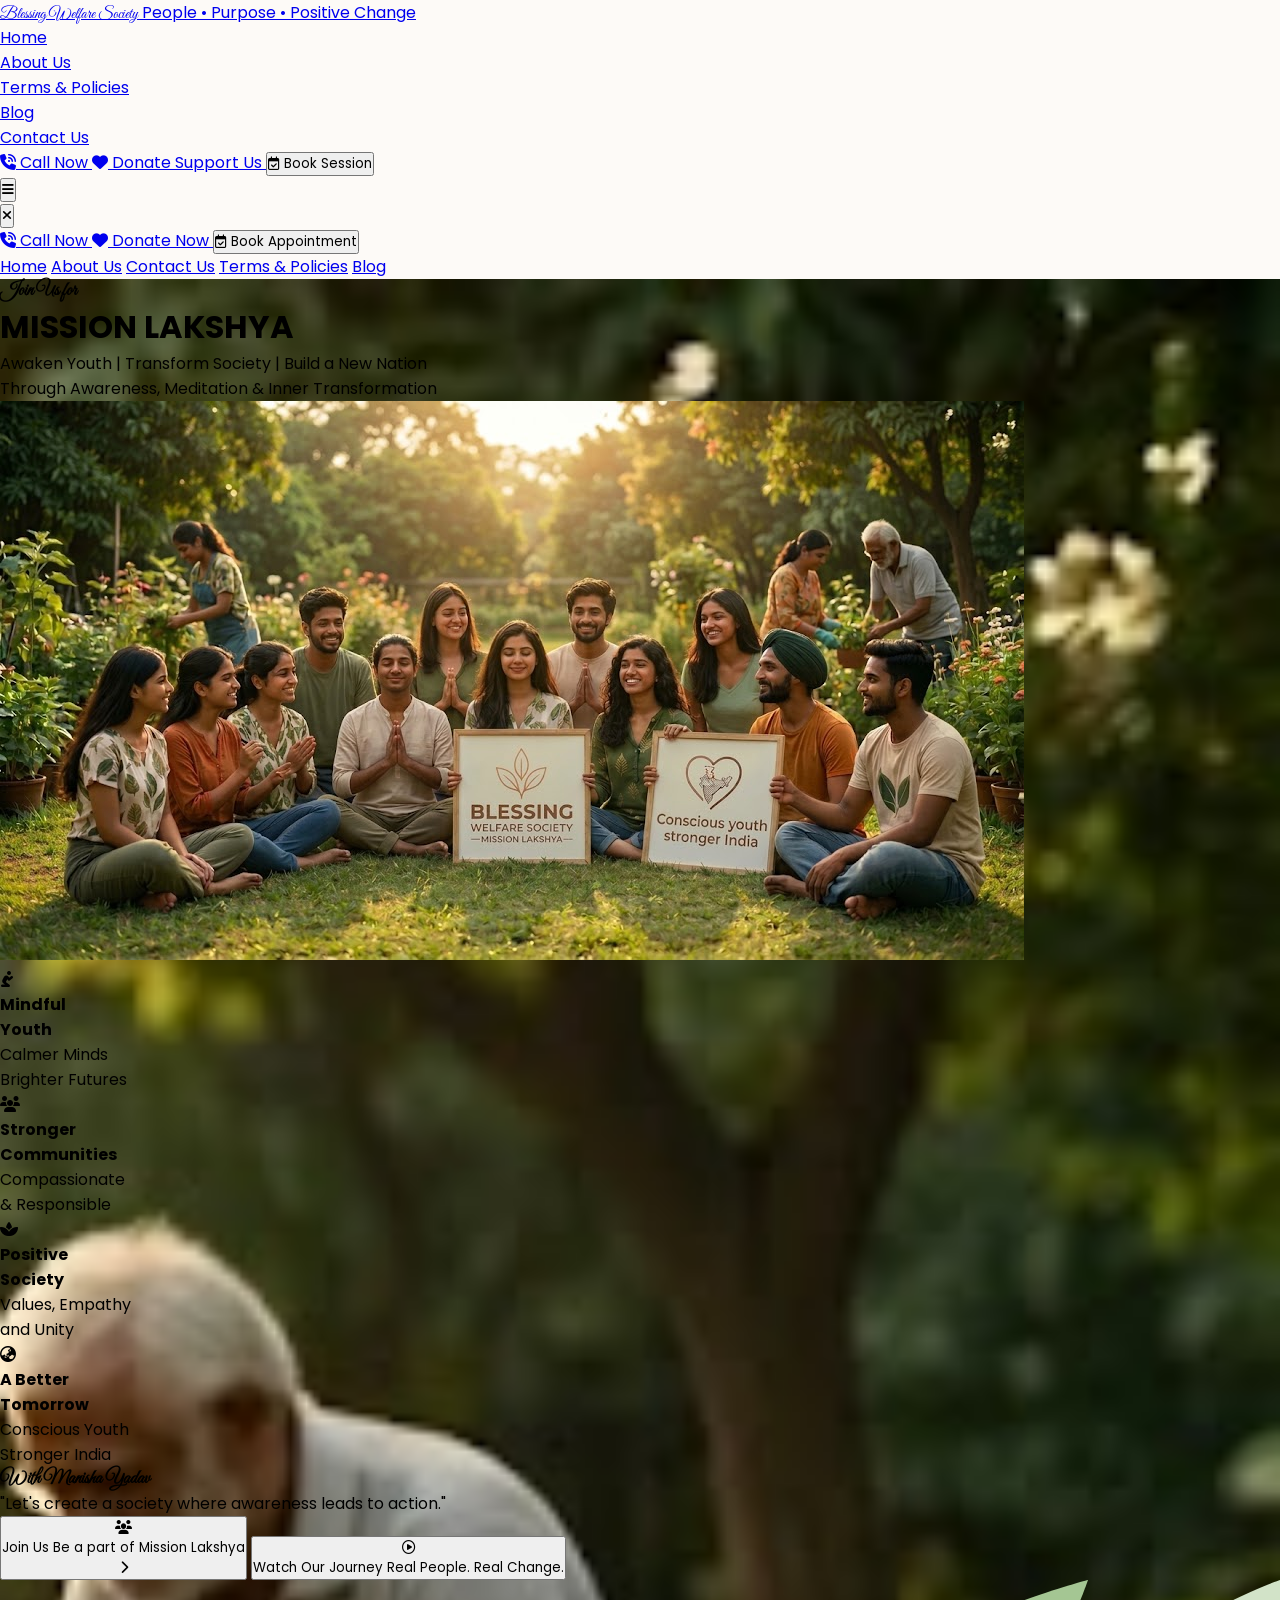
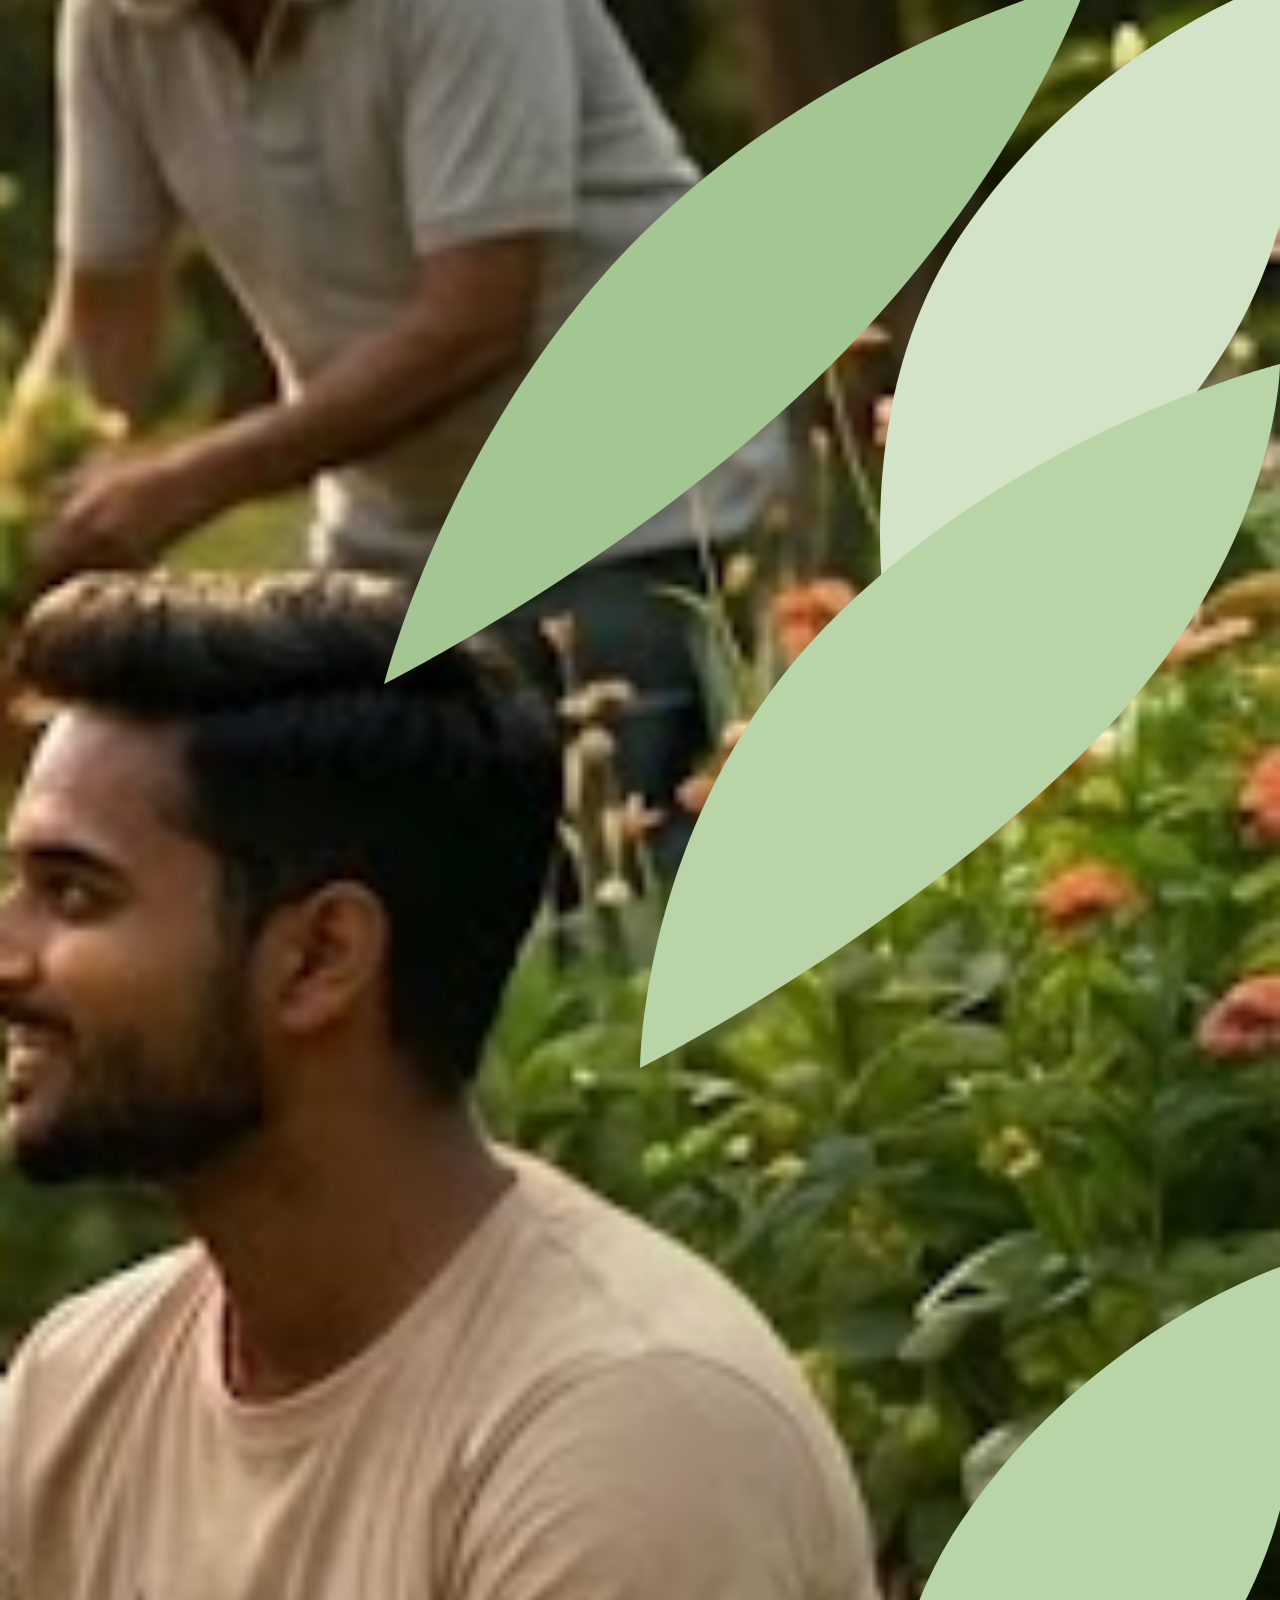
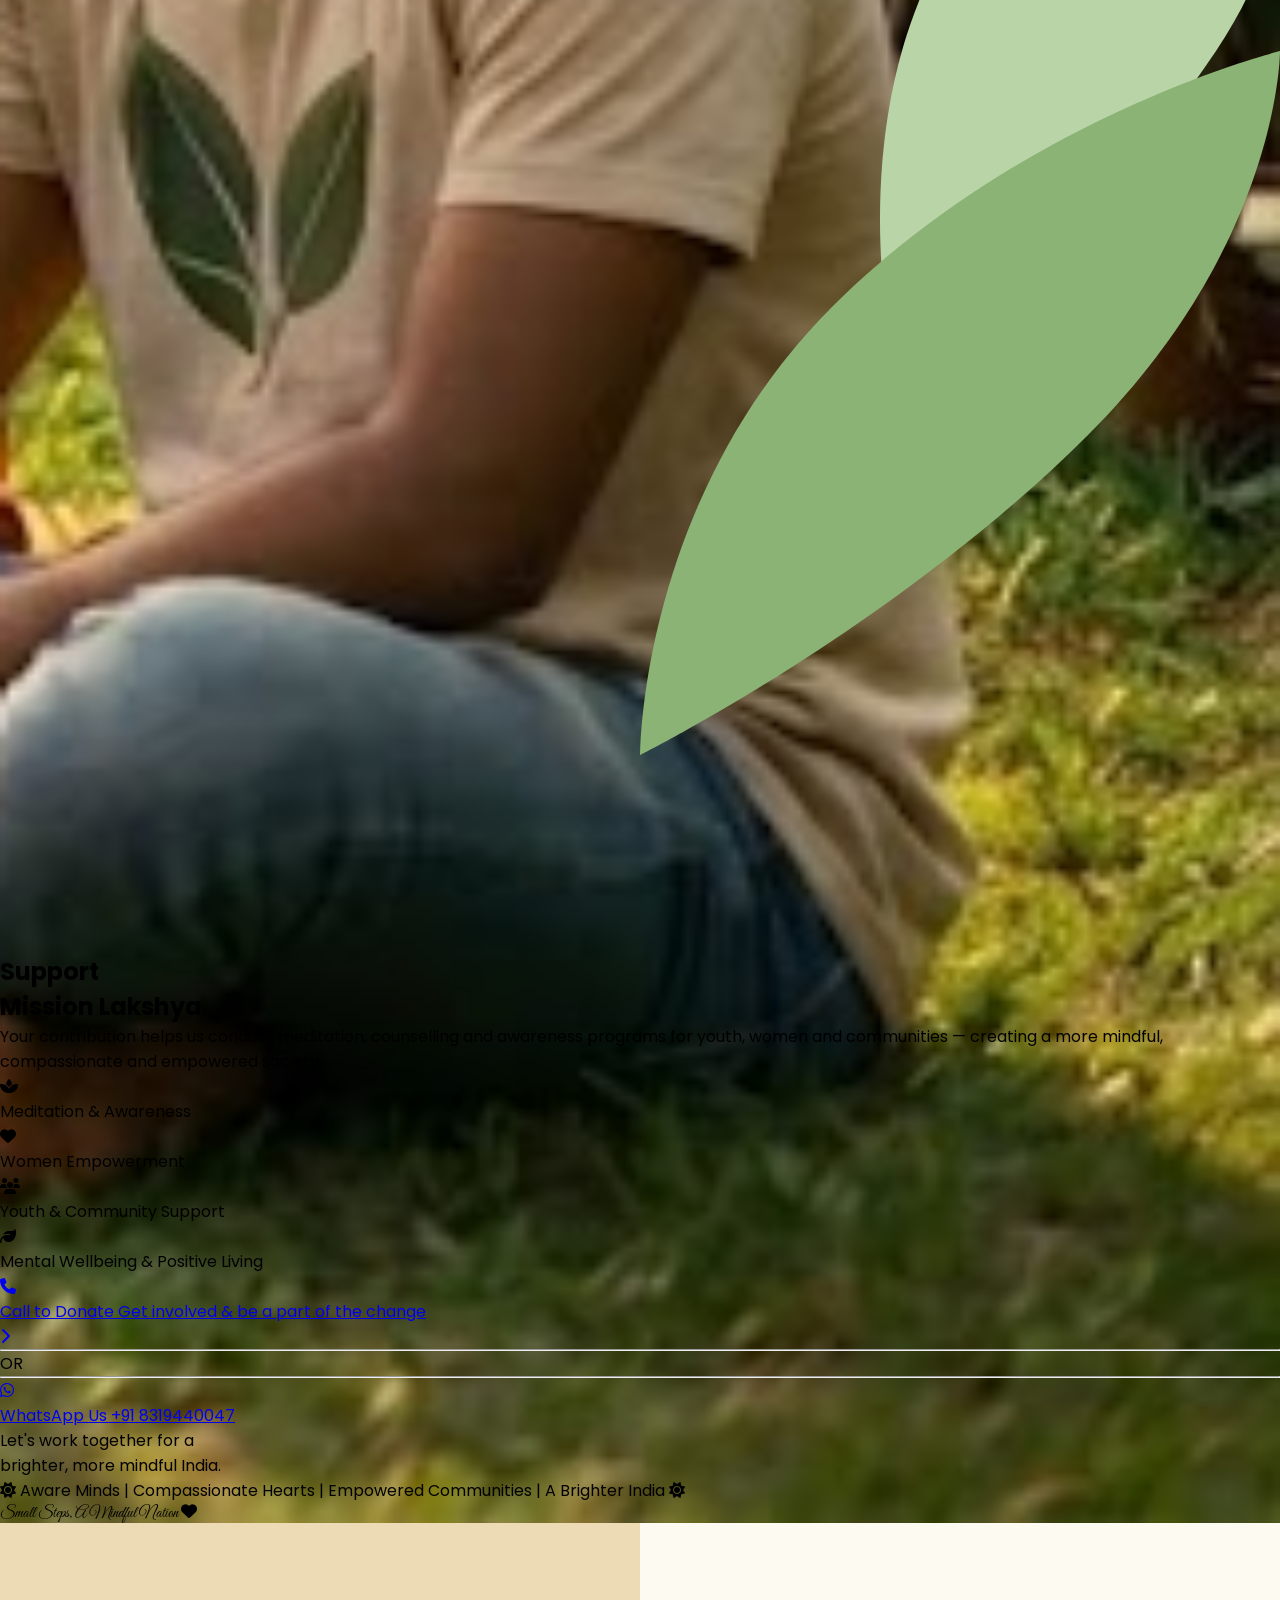
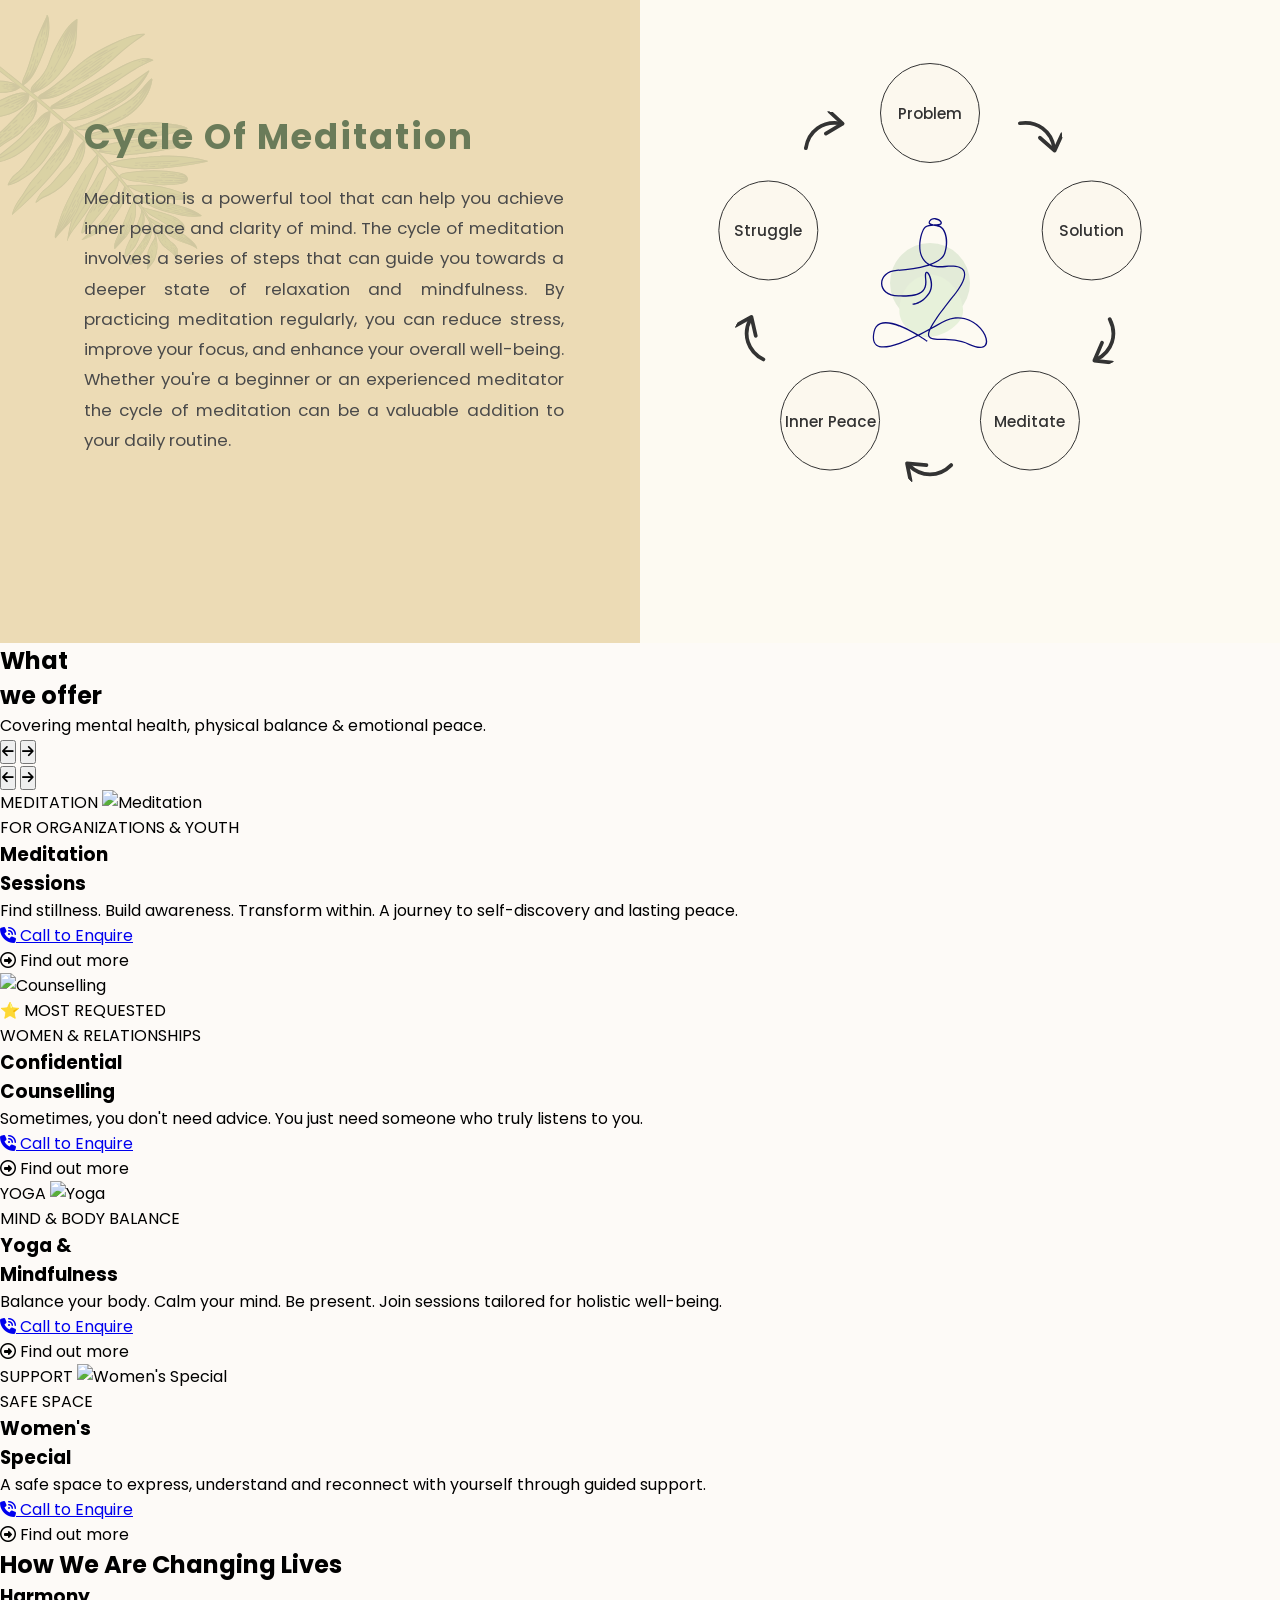
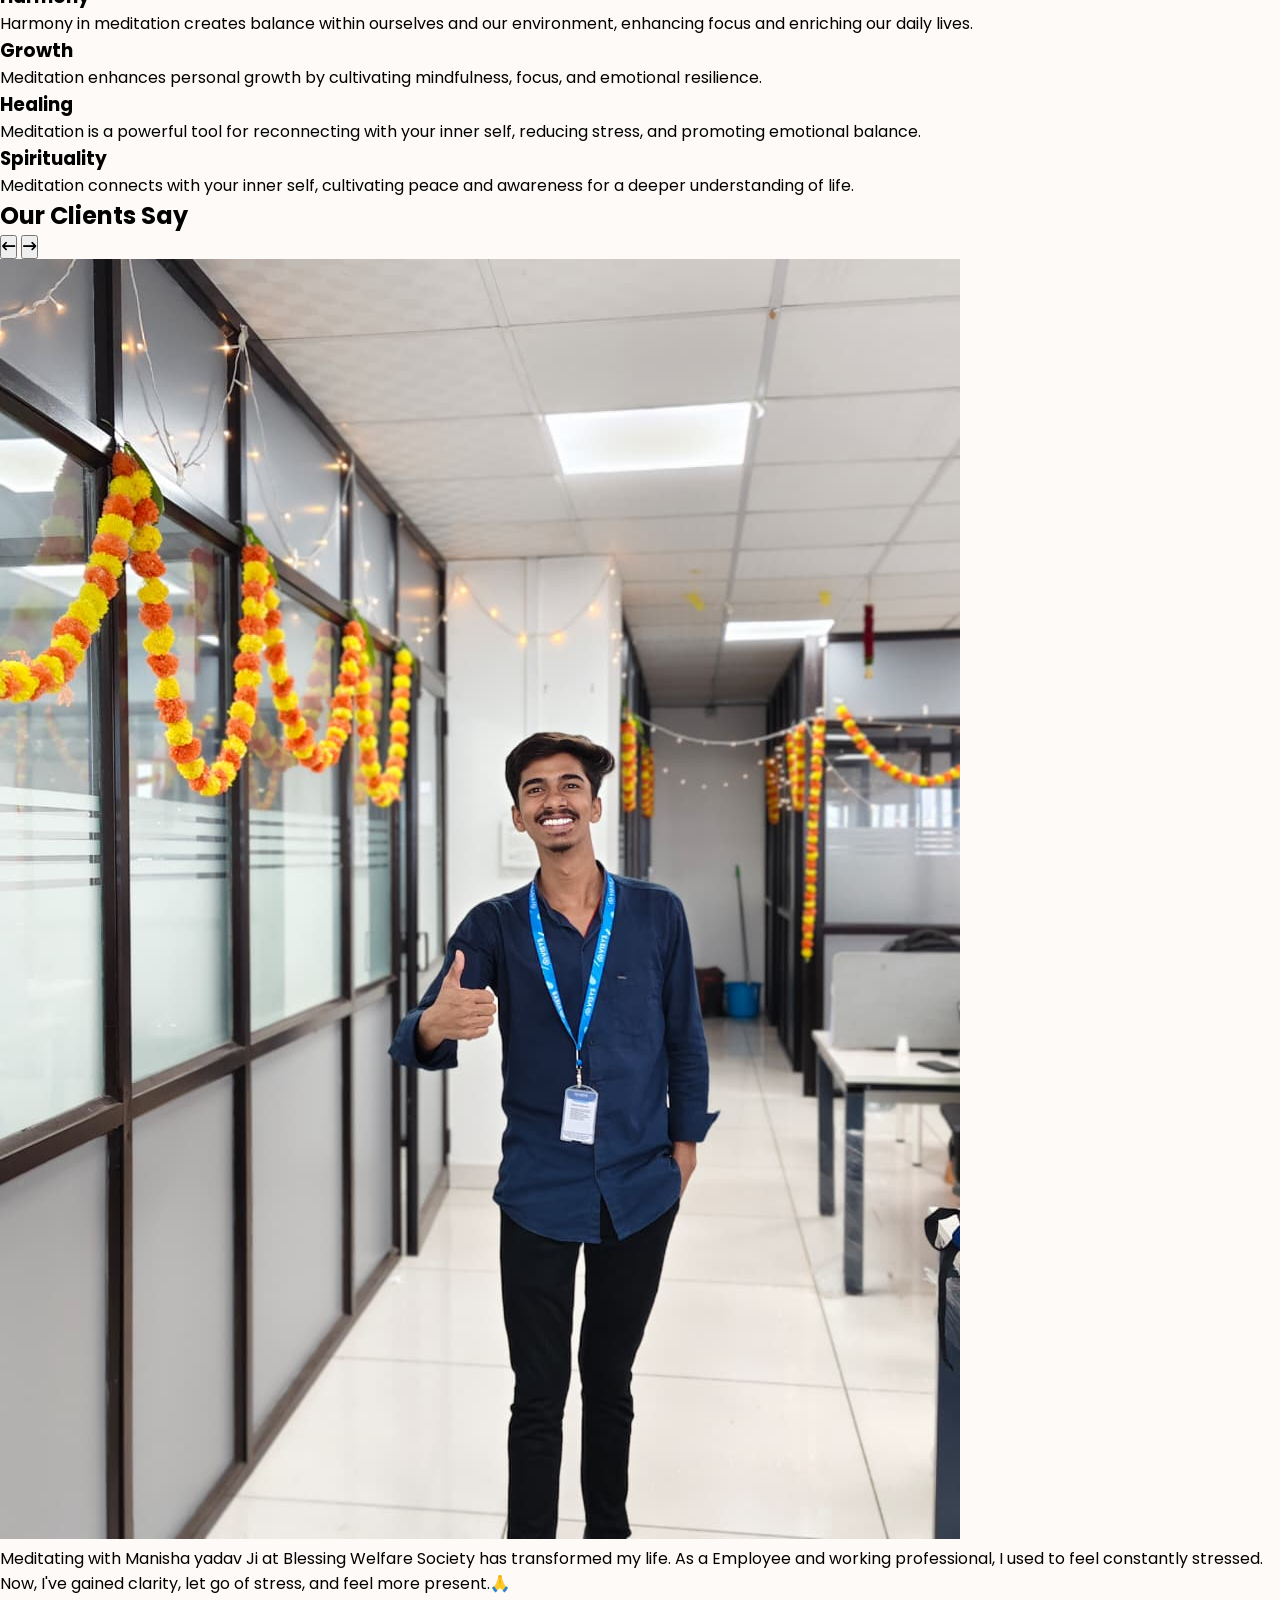
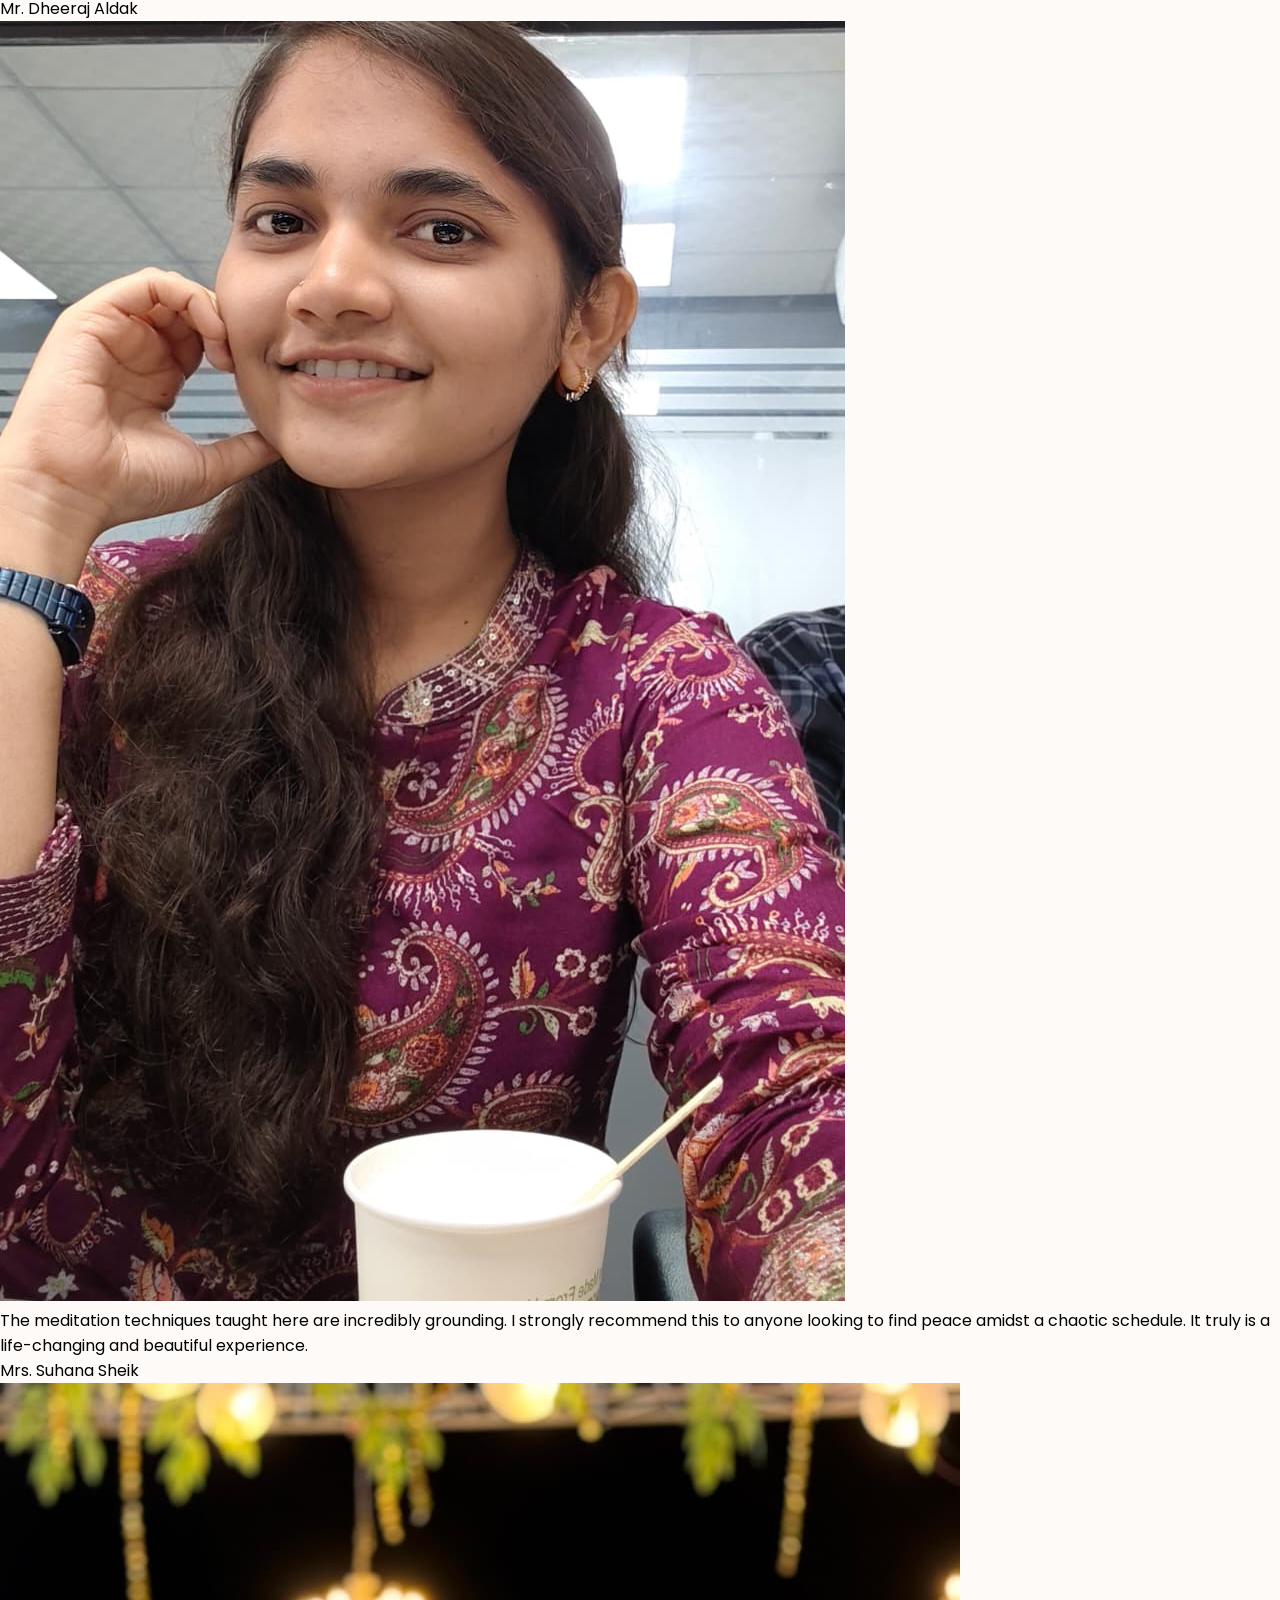
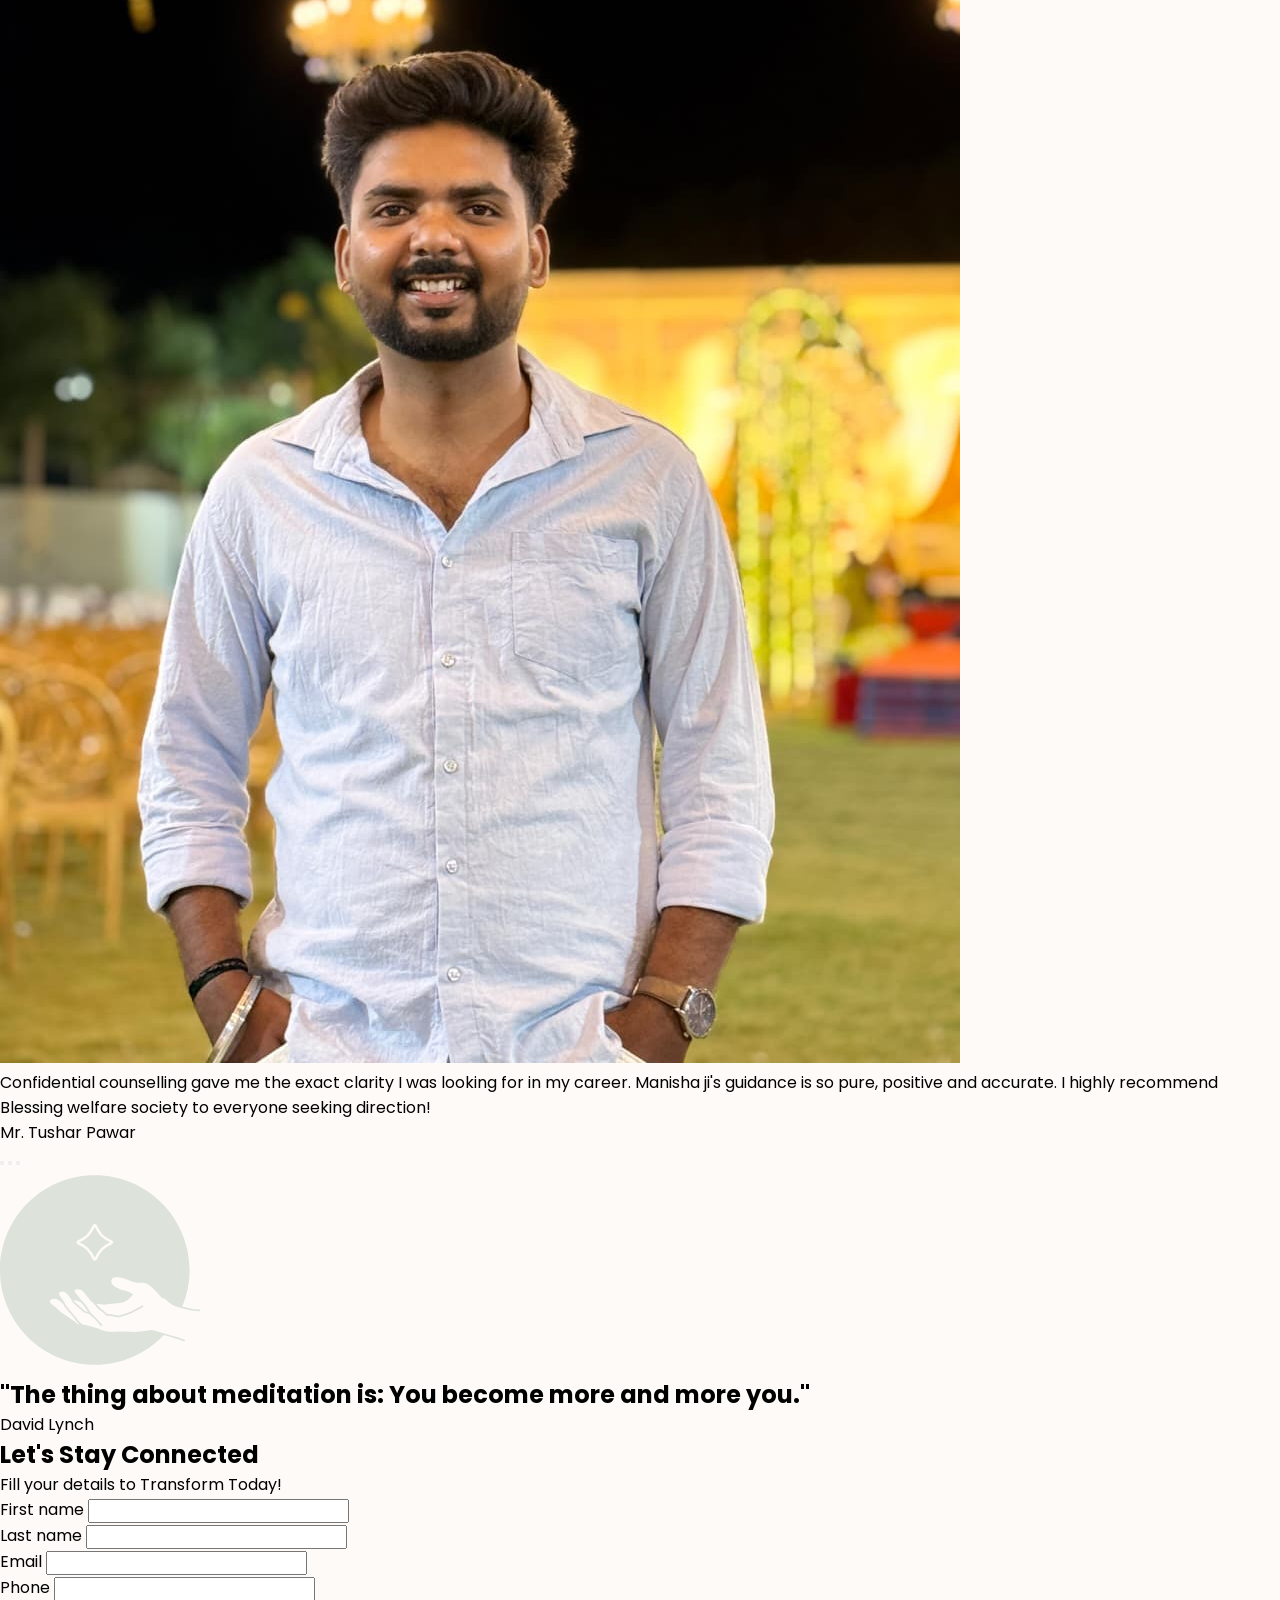
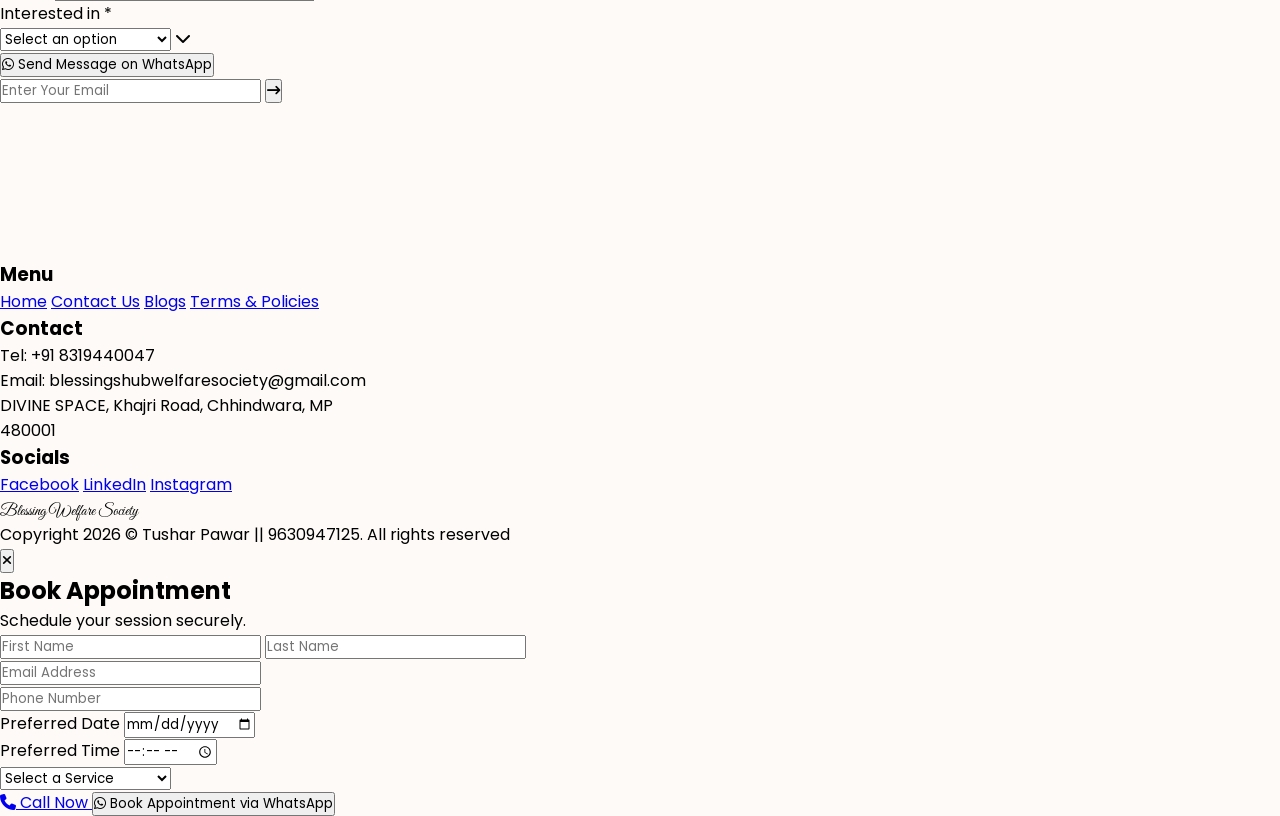
==== commit 994e3775: "Added modern split layout, auto-slider, and fixed mobile date inputs" ====
--- a/index.html
+++ b/index.html
@@ -4,6 +4,7 @@
     <meta charset="UTF-8" />
     <meta name="viewport" content="width=device-width, initial-scale=1.0" />
     <title>Blessing Welfare Society</title>
+    <link rel="icon" type="image/svg+xml" href="./assets/svgrose.svg" />
     <link rel="stylesheet" href="style.css" />
 
     <!-- iOS Safari Font Fix -->
@@ -839,7 +840,7 @@
         </div>
     </footer>
 
-    <div id="appointmentModal" class="fixed inset-0 bg-black/70 z-[3000] flex items-center justify-center hidden opacity-0 transition-opacity duration-300 px-4">
+<div id="appointmentModal" class="fixed inset-0 bg-black/70 z-[3000] flex items-center justify-center hidden opacity-0 transition-opacity duration-300 px-4">
         <div class="bg-[#F6E5C9] w-full max-w-lg rounded-xl shadow-2xl overflow-visible relative transform scale-95 transition-transform duration-300" id="modalContent">
             <button id="closeModalBtn" class="absolute top-4 right-4 text-[#5a6a4c] hover:text-black text-2xl z-10 focus:outline-none"><i class="fa-solid fa-xmark"></i></button>
             <div class="p-5 sm:p-8">
@@ -848,19 +849,31 @@
 
                 <form id="appointmentForm" action="https://api.web3forms.com/submit" method="POST" class="space-y-4">
                     <input type="hidden" name="access_key" value="45a55199-5d9b-4505-a869-77155a52f0a0">
+                    
                     <div class="flex flex-col sm:flex-row gap-4">
                         <input type="text" id="appFname" name="First Name" placeholder="First Name" required class="w-full sm:w-1/2 bg-white/60 border border-[#d4c39e] px-4 py-2.5 focus:outline-none focus:ring-2 focus:ring-[#5a6a4c] rounded">
                         <input type="text" id="appLname" name="Last Name" placeholder="Last Name" class="w-full sm:w-1/2 bg-white/60 border border-[#d4c39e] px-4 py-2.5 focus:outline-none focus:ring-2 focus:ring-[#5a6a4c] rounded">
                     </div>
+                    
                     <input type="email" id="appEmail" name="Email" placeholder="Email Address" required class="w-full bg-white/60 border border-[#d4c39e] px-4 py-2.5 focus:outline-none focus:ring-2 focus:ring-[#5a6a4c] rounded">
+                    
                     <div class="w-full">
-                        <input type="tel" id="appPhone" name="Phone" required class="w-full bg-white/60 border border-[#d4c39e] px-4 py-2.5 focus:outline-none focus:ring-2 focus:ring-[#5a6a4c] rounded">
-                    </div>
-                    <div class="flex flex-col sm:flex-row gap-4">
-                        <input type="date" id="appDate" name="Preferred Date" required class="w-full sm:w-1/2 bg-white/60 border border-[#d4c39e] px-4 py-2.5 focus:outline-none focus:ring-2 focus:ring-[#5a6a4c] rounded text-[#3d3d3d]">
-                        <input type="time" id="appTime" name="Preferred Time" required class="w-full sm:w-1/2 bg-white/60 border border-[#d4c39e] px-4 py-2.5 focus:outline-none focus:ring-2 focus:ring-[#5a6a4c] rounded text-[#3d3d3d]">
-                    </div>
-                    <select id="appService" name="Service" required class="w-full bg-white/60 border border-[#d4c39e] px-4 py-2.5 focus:outline-none focus:ring-2 focus:ring-[#5a6a4c] rounded text-[#3d3d3d] cursor-pointer">
+                        <input type="tel" id="appPhone" name="Phone" required class="w-full bg-white/60 border border-[#d4c39e] px-4 py-2.5 focus:outline-none focus:ring-2 focus:ring-[#5a6a4c] rounded" placeholder="Phone Number">
+                    </div>
+                    
+                    <!-- Date & Time Inputs Fixed with Labels -->
+                    <div class="flex flex-col sm:flex-row gap-4 mt-1">
+                        <div class="w-full sm:w-1/2 relative">
+                            <span class="absolute -top-2.5 left-3 bg-[#F6E5C9] px-1 text-[10px] font-bold text-[#5a6a4c] uppercase z-10">Preferred Date</span>
+                            <input type="date" id="appDate" name="Preferred Date" required class="w-full bg-white border border-[#d4c39e] px-4 py-2.5 focus:outline-none focus:ring-2 focus:ring-[#5a6a4c] rounded text-[#1a1a1a] block appearance-none">
+                        </div>
+                        <div class="w-full sm:w-1/2 relative">
+                            <span class="absolute -top-2.5 left-3 bg-[#F6E5C9] px-1 text-[10px] font-bold text-[#5a6a4c] uppercase z-10">Preferred Time</span>
+                            <input type="time" id="appTime" name="Preferred Time" required class="w-full bg-white border border-[#d4c39e] px-4 py-2.5 focus:outline-none focus:ring-2 focus:ring-[#5a6a4c] rounded text-[#1a1a1a] block appearance-none">
+                        </div>
+                    </div>
+                    
+                    <select id="appService" name="Service" required class="w-full bg-white/60 border border-[#d4c39e] px-4 py-2.5 focus:outline-none focus:ring-2 focus:ring-[#5a6a4c] rounded text-[#3d3d3d] cursor-pointer mt-1">
                         <option value="" disabled selected>Select a Service</option>
                         <option value="Meditation Class">Meditation Class</option>
                         <option value="Yoga Session">Yoga Session</option>
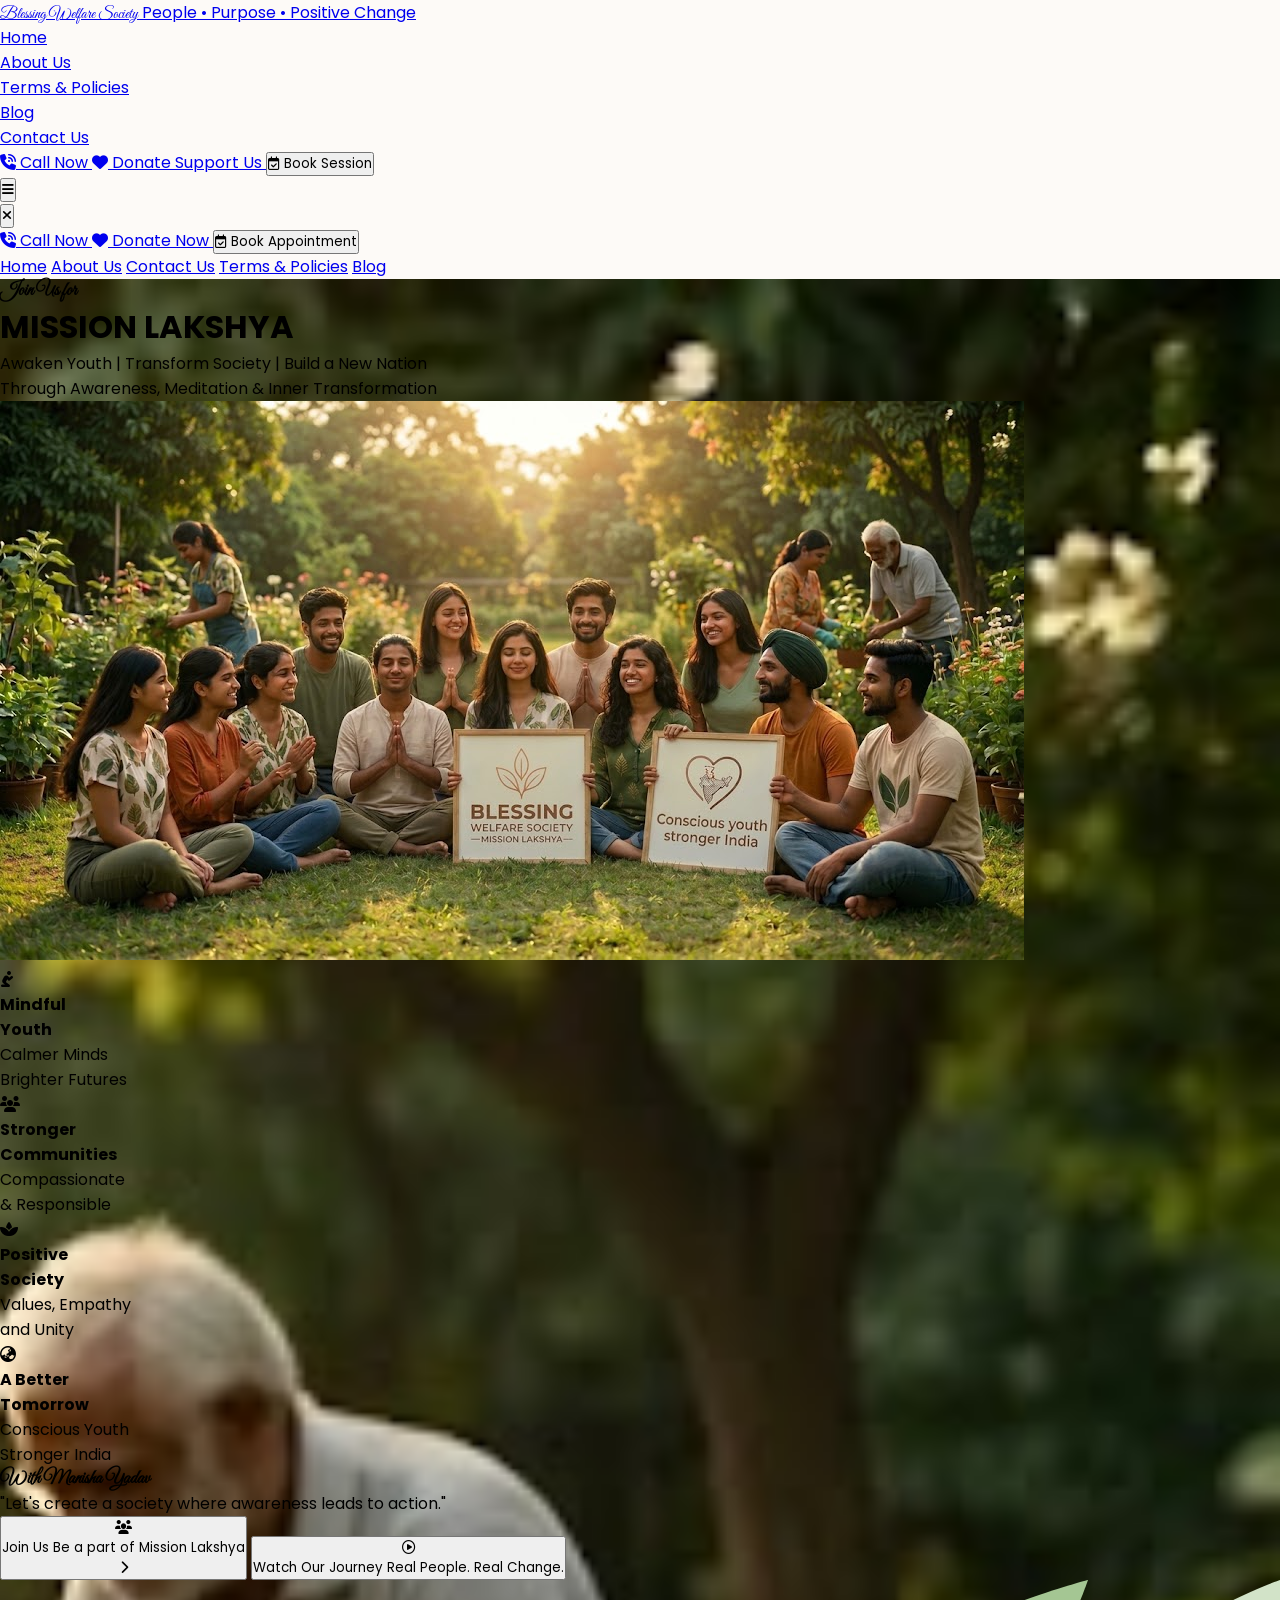
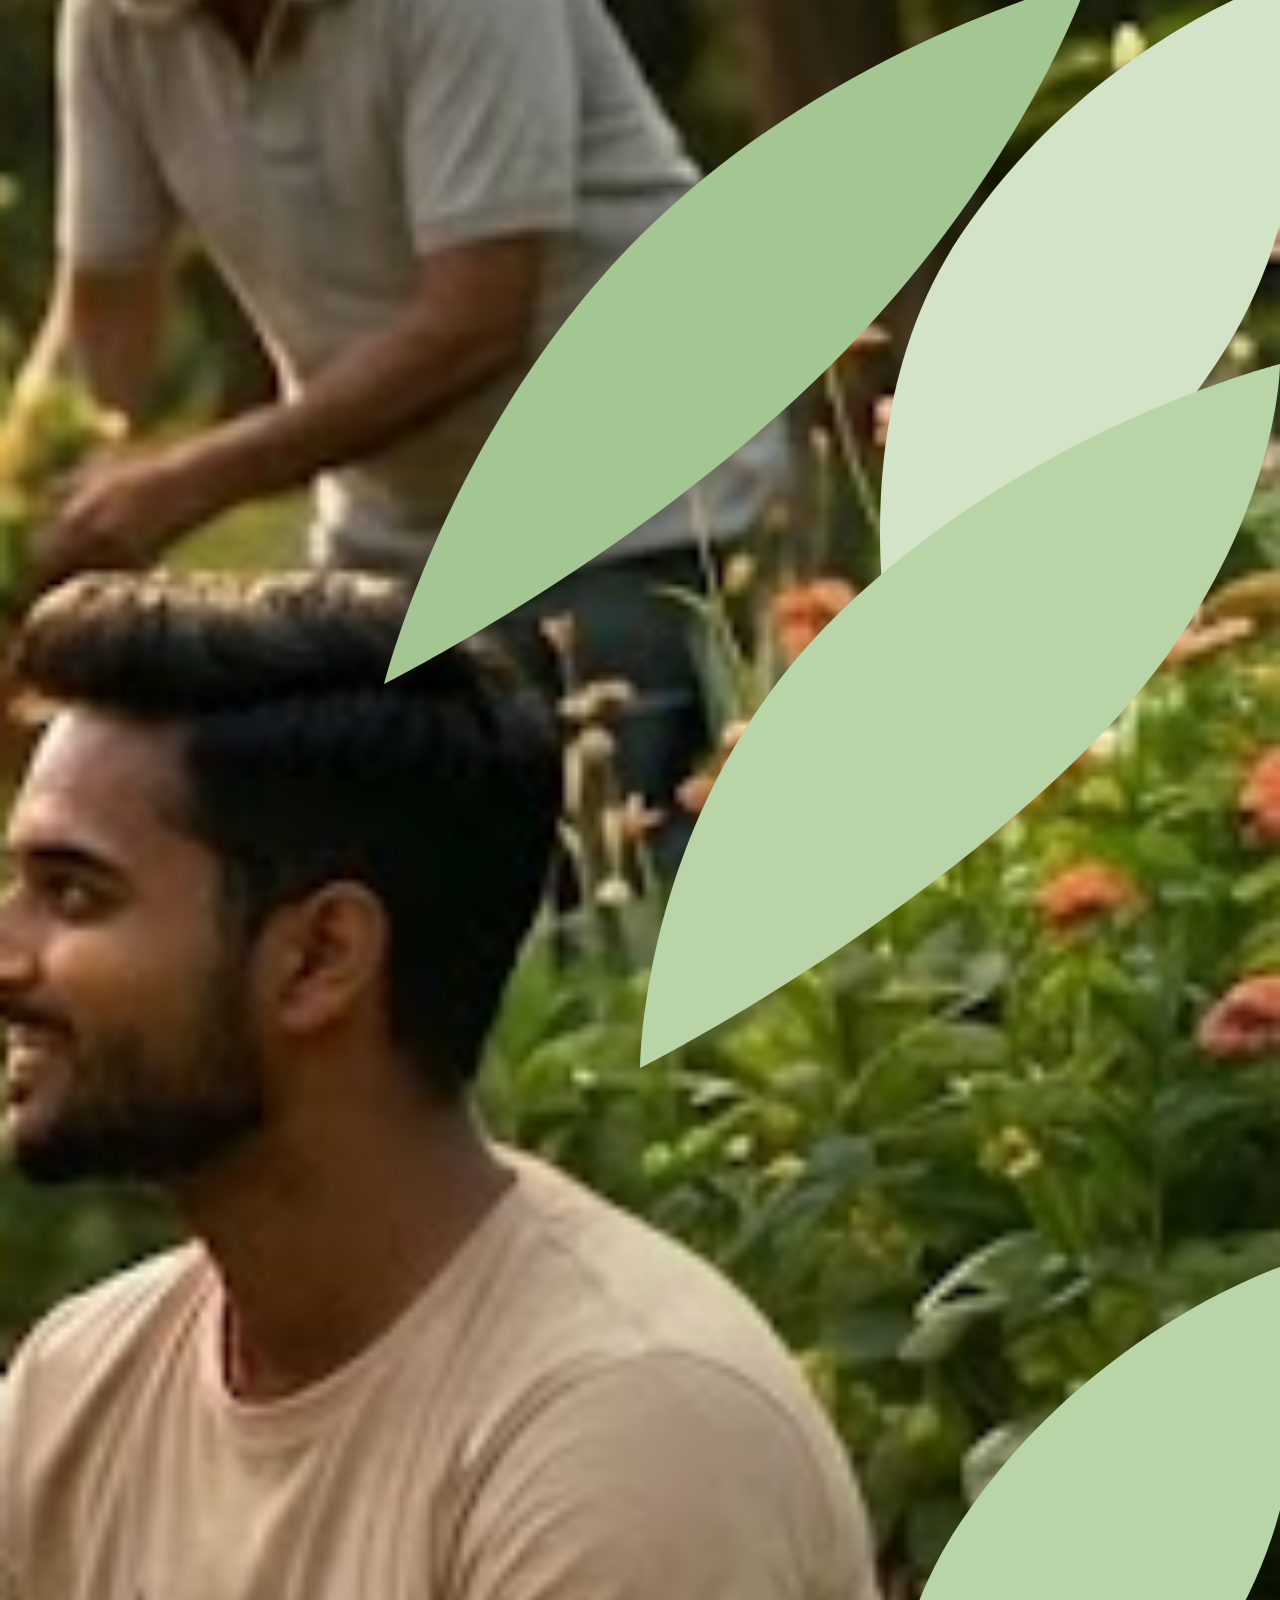
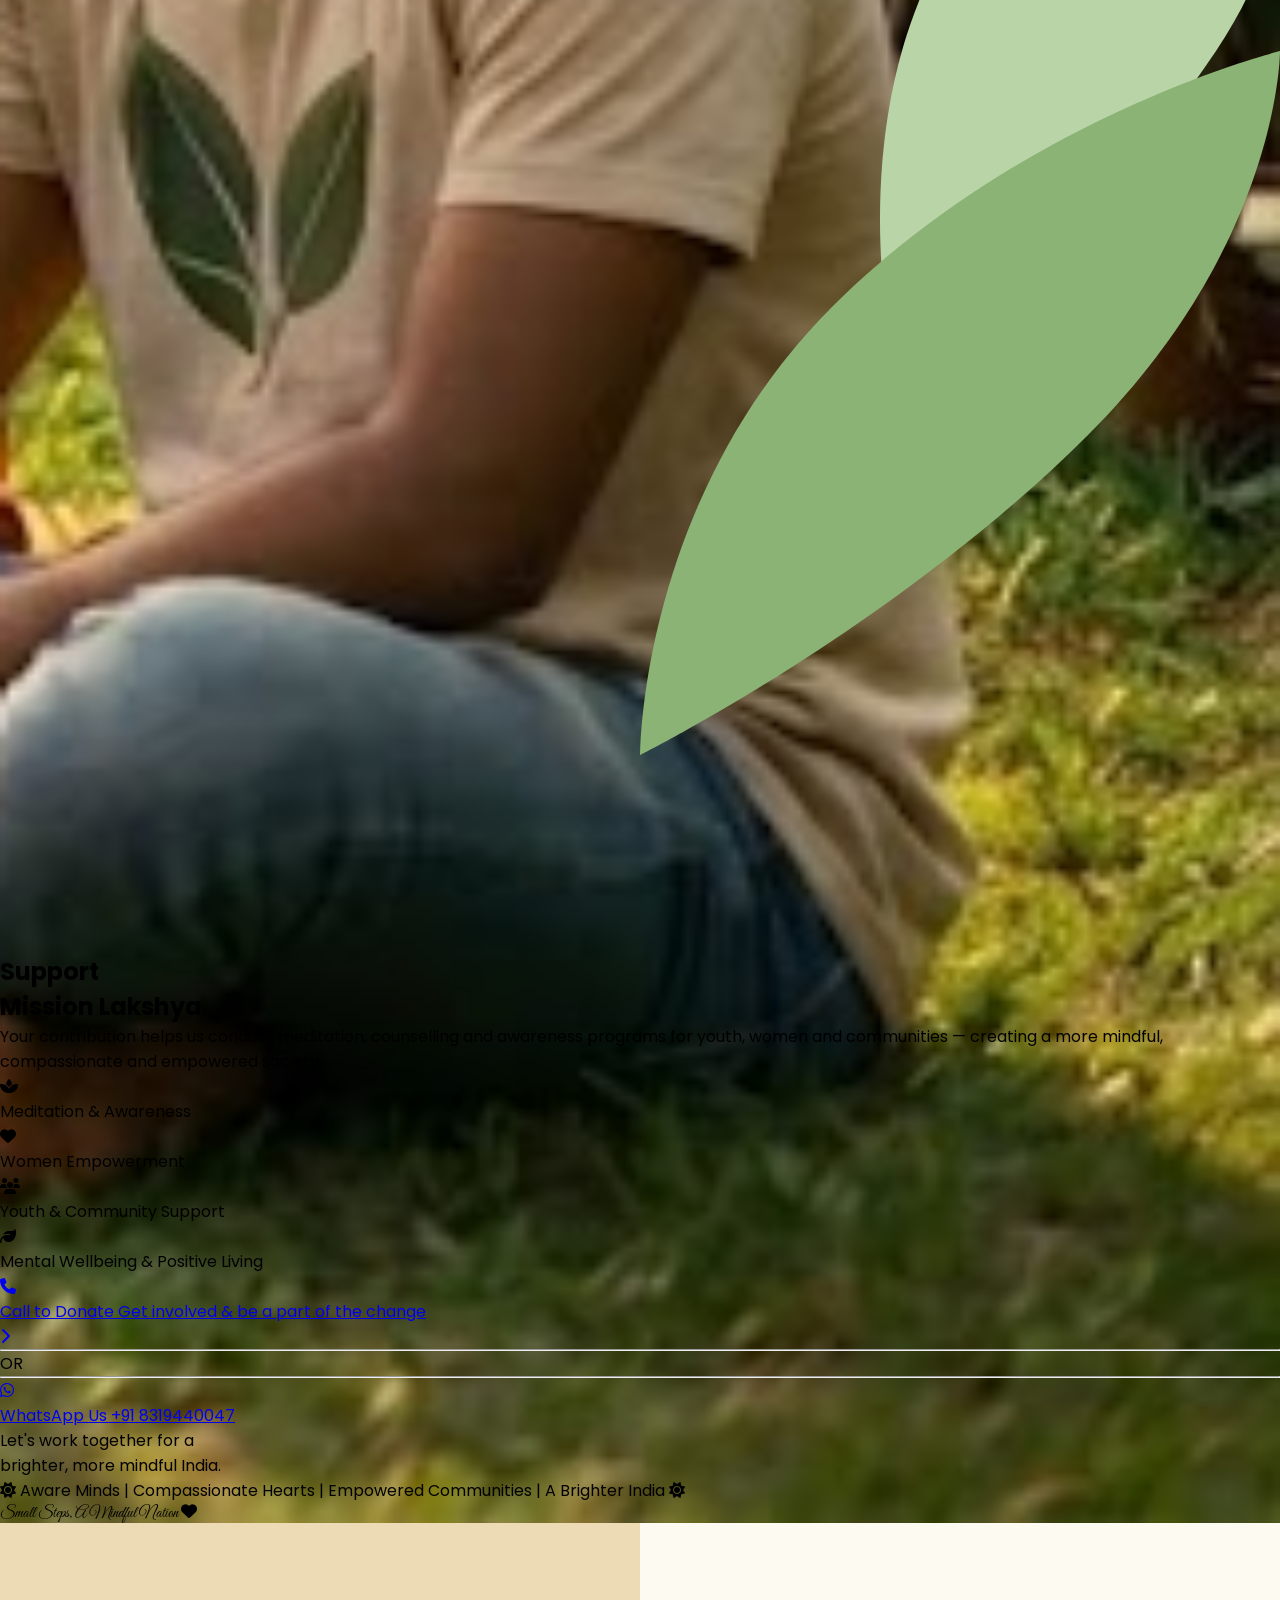
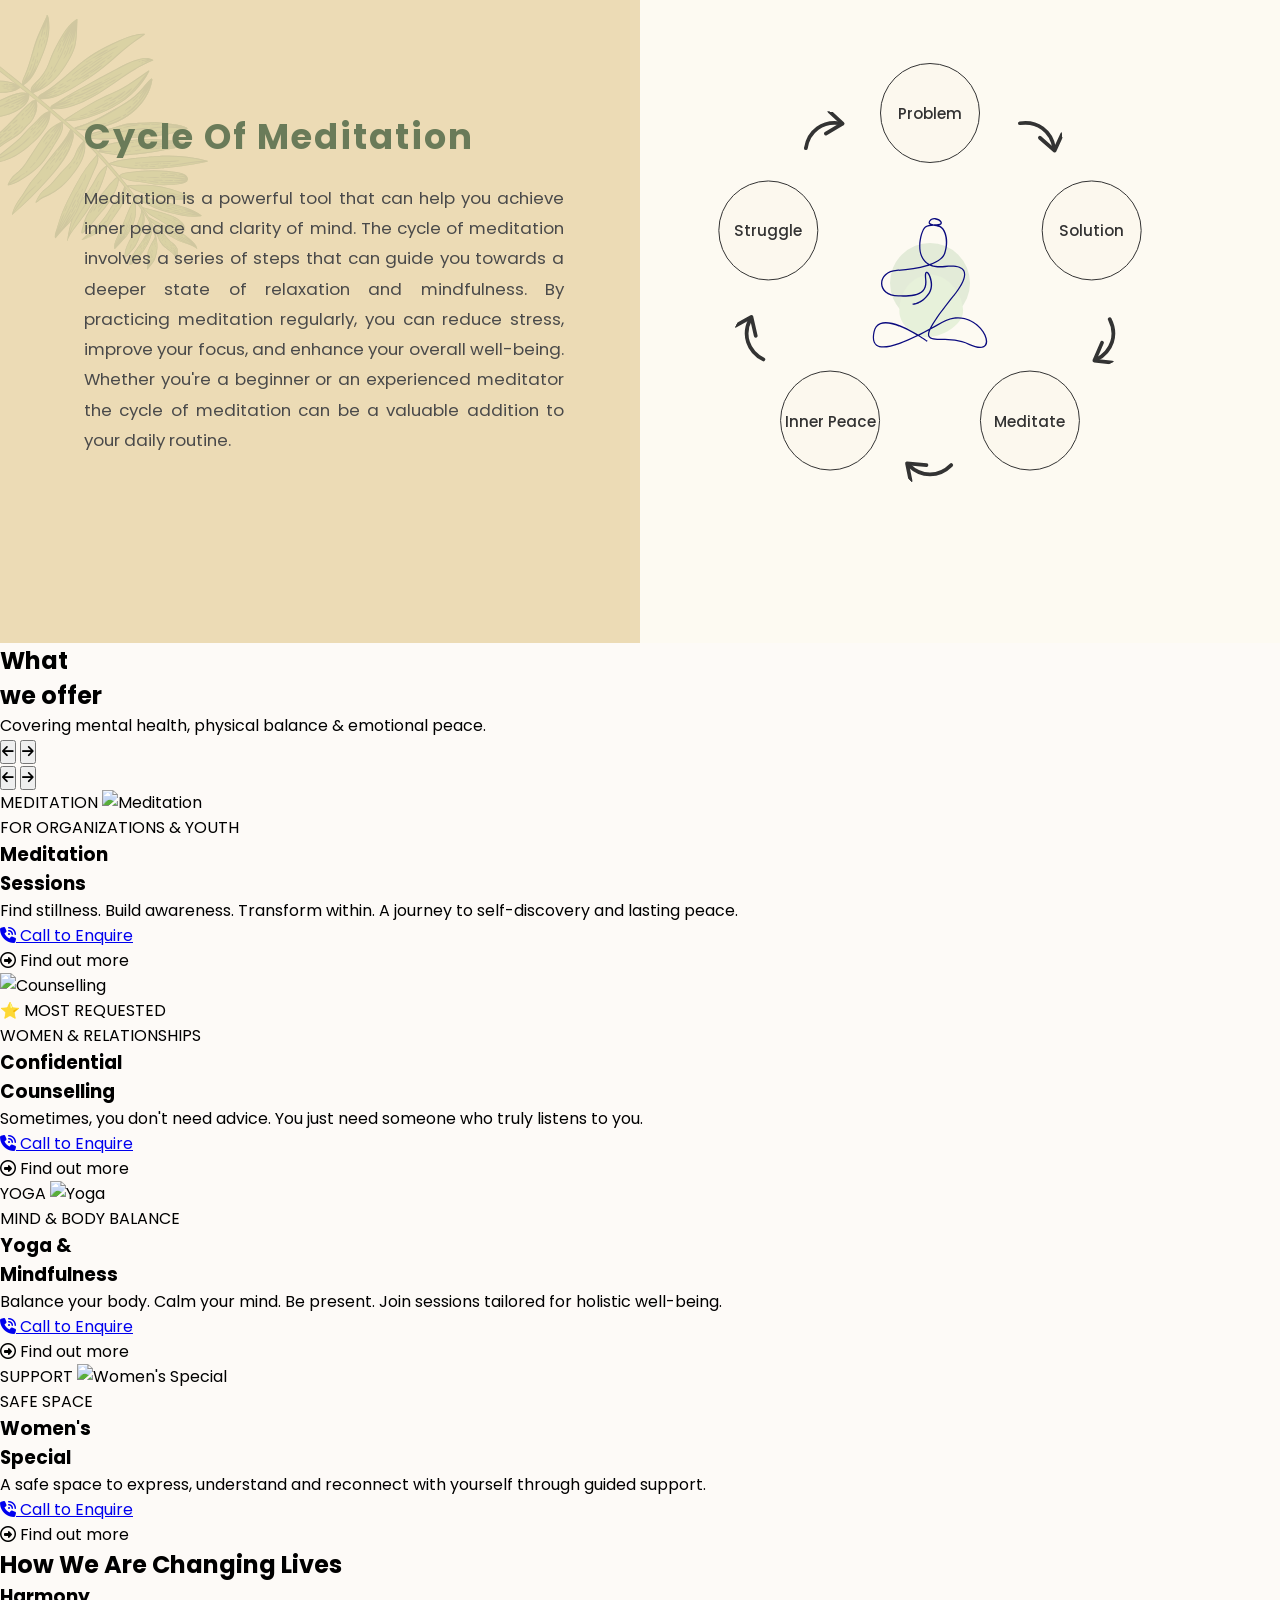
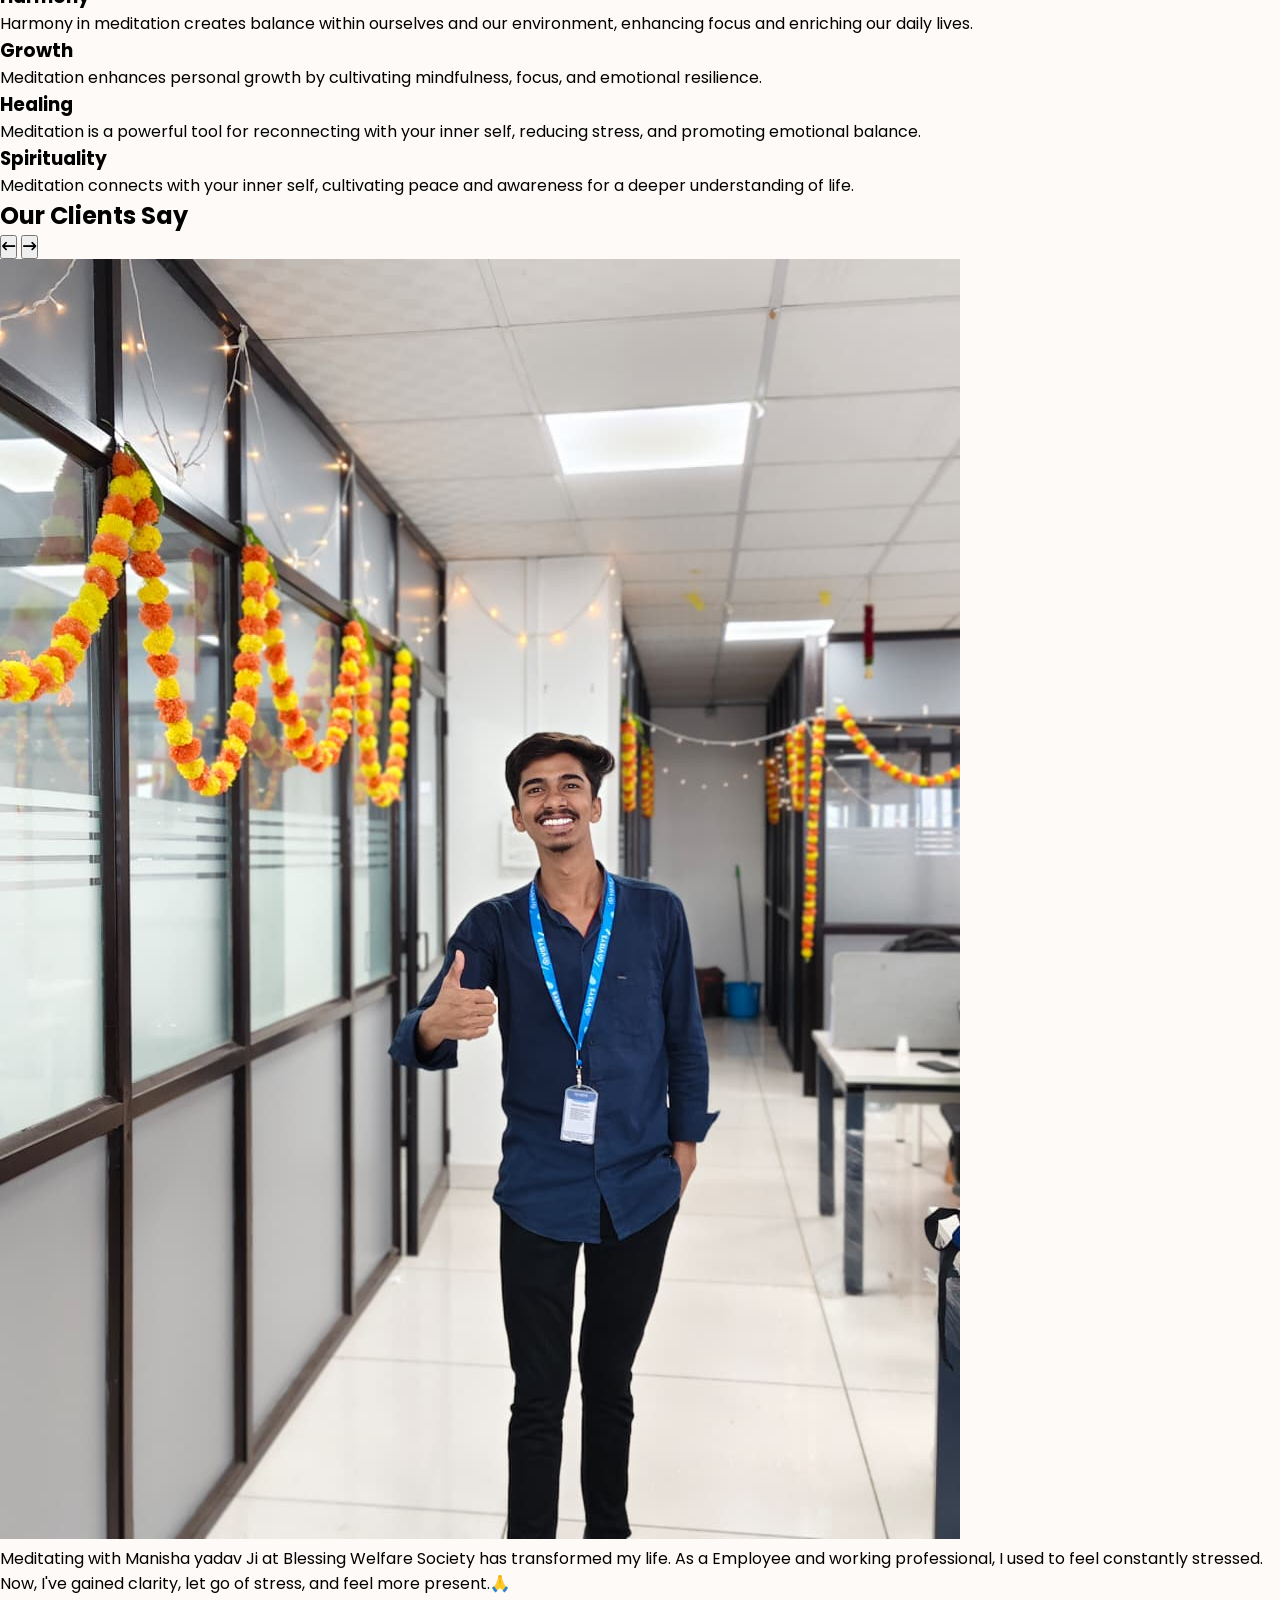
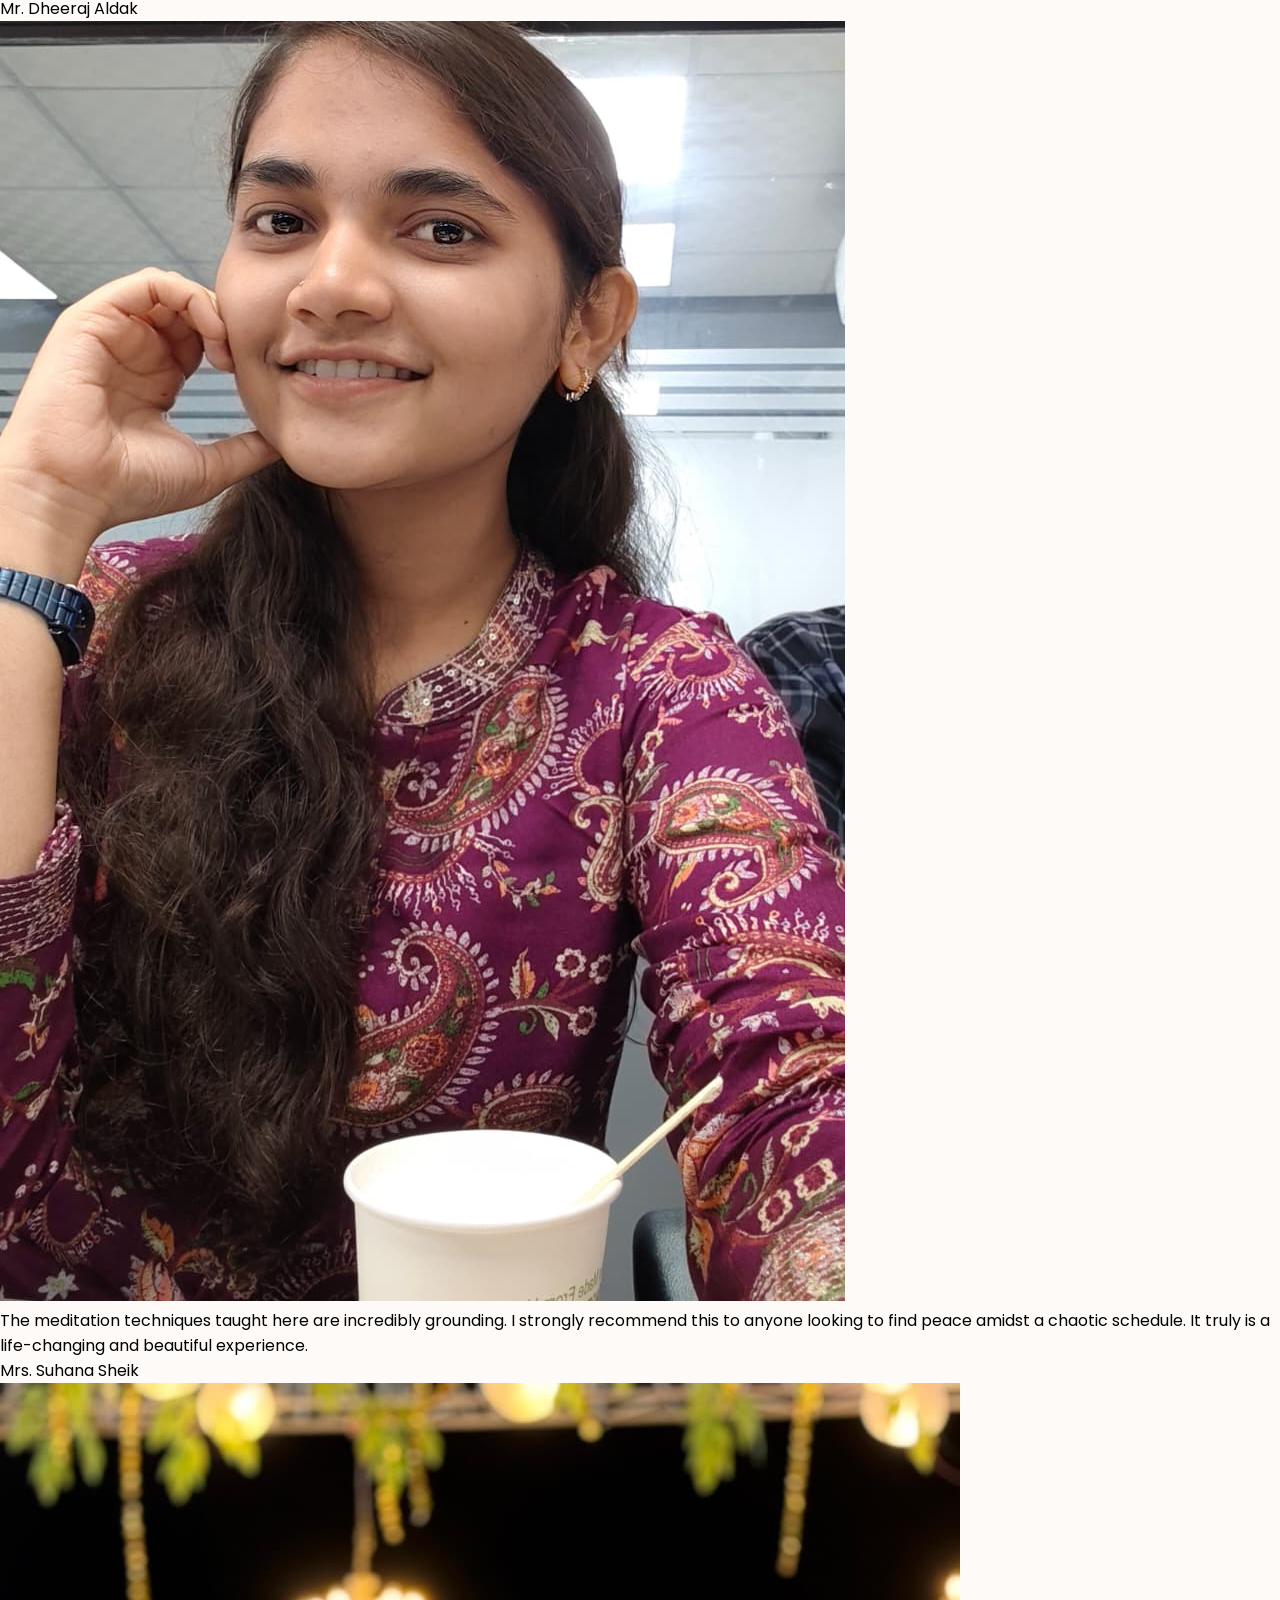
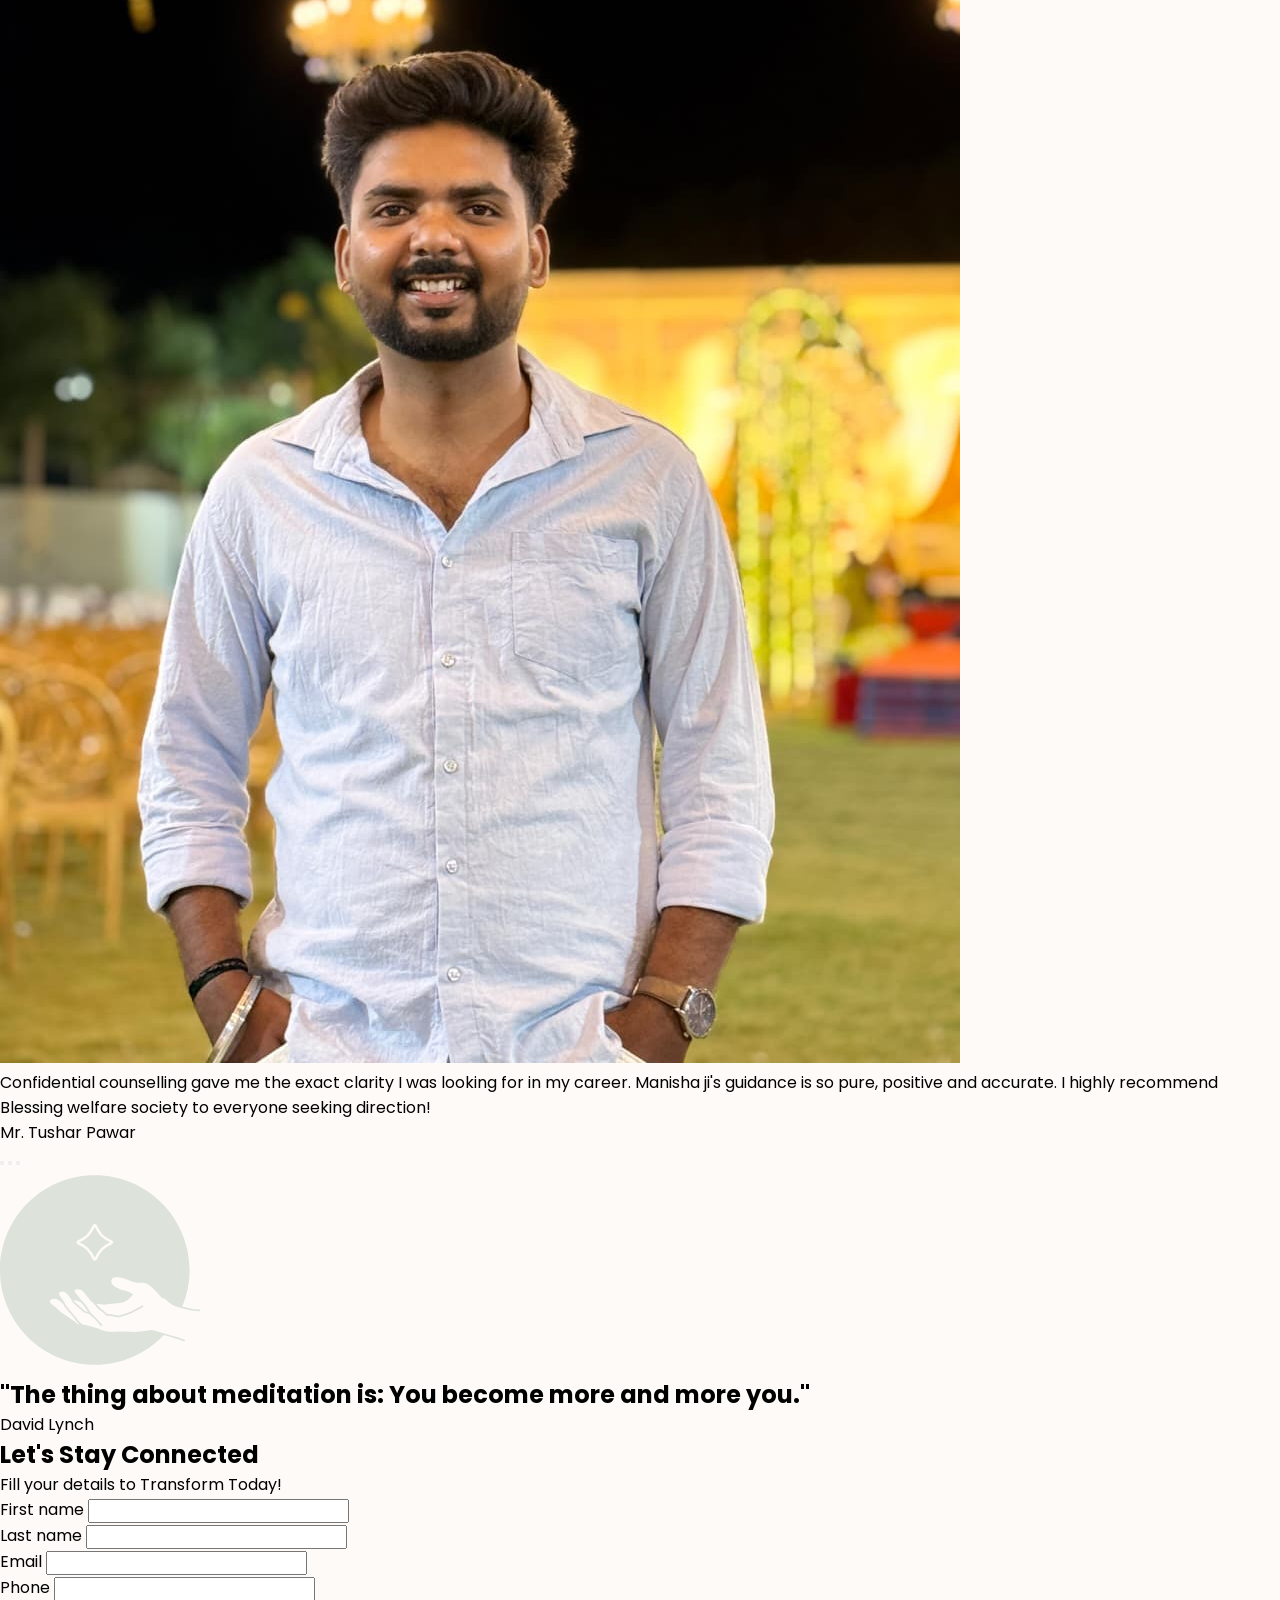
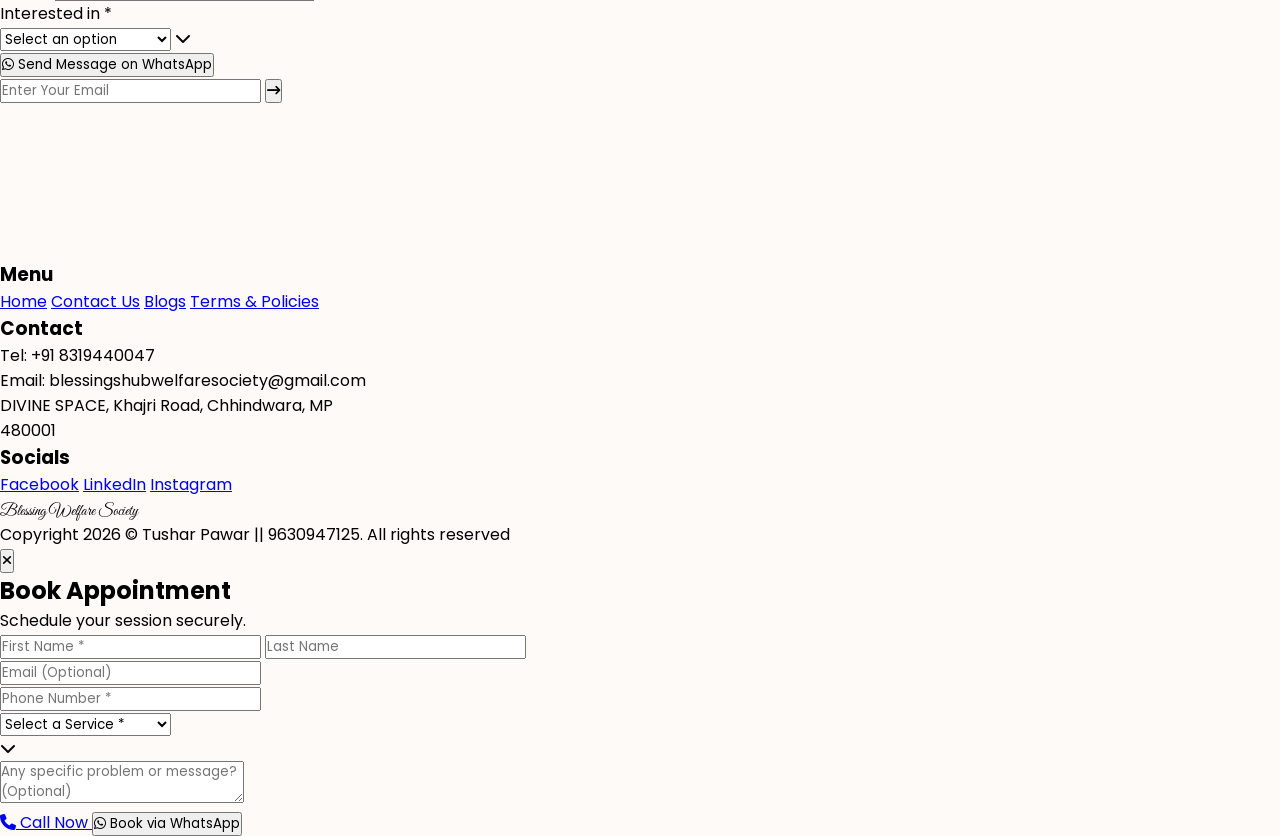
==== commit 95fa74bf: "updated book appoitment" ====
--- a/index.html
+++ b/index.html
@@ -839,60 +839,100 @@
             </div>
         </div>
     </footer>
-
-<div id="appointmentModal" class="fixed inset-0 bg-black/70 z-[3000] flex items-center justify-center hidden opacity-0 transition-opacity duration-300 px-4">
-        <div class="bg-[#F6E5C9] w-full max-w-lg rounded-xl shadow-2xl overflow-visible relative transform scale-95 transition-transform duration-300" id="modalContent">
-            <button id="closeModalBtn" class="absolute top-4 right-4 text-[#5a6a4c] hover:text-black text-2xl z-10 focus:outline-none"><i class="fa-solid fa-xmark"></i></button>
-            <div class="p-5 sm:p-8">
-                <h2 class="text-3xl font-semibold text-[#5a6a4c] mb-1 text-center font-serif">Book Appointment</h2>
-                <p class="text-center text-[#3d3d3d] mb-6 text-sm">Schedule your session securely.</p>
-
-                <form id="appointmentForm" action="https://api.web3forms.com/submit" method="POST" class="space-y-4">
+<!-- Add this style block right above your modal to fix the Phone Flag Plugin Issue -->
+    <style>
+        /* Fix for Country Flag Plugin (intl-tel-input) if you are using it */
+        .iti { width: 100%; display: block; }
+        .iti__flag-container { z-index: 10; }
+        .iti__selected-flag { border-radius: 12px 0 0 12px !important; }
+    </style>
+
+    <!-- ========================================== -->
+    <!--        PREMIUM APPOINTMENT MODAL           -->
+    <!-- ========================================== -->
+    <div id="appointmentModal" class="fixed inset-0 bg-black/50 backdrop-blur-sm z-[3000] flex items-center justify-center hidden opacity-0 transition-opacity duration-300 px-4 sm:px-0">
+        
+        <!-- Modal Container -->
+        <div class="bg-white w-full max-w-lg rounded-2xl shadow-[0_20px_50px_rgba(0,0,0,0.2)] overflow-hidden relative transform scale-95 transition-transform duration-300 flex flex-col" id="modalContent">
+            
+            <!-- Header Section -->
+            <div class="bg-[#fdfaf4] px-6 py-6 border-b border-[#f2ead3] text-center relative">
+                <!-- Close Button -->
+                <button id="closeModalBtn" class="absolute top-4 right-4 text-[#8a987c] hover:text-red-500 bg-white rounded-full h-8 w-8 flex items-center justify-center shadow-sm border border-[#e8e0c8] hover:shadow-md transition-all duration-200 z-10 focus:outline-none">
+                    <i class="fa-solid fa-xmark"></i>
+                </button>
+                
+                <h2 class="text-3xl font-bold text-[#4a583e] mb-1 font-serif tracking-tight">Book Appointment</h2>
+                <p class="text-[#717a65] text-[13.5px] font-medium">Schedule your session securely.</p>
+            </div>
+
+            <!-- Form Section -->
+            <div class="p-6 sm:p-8 bg-white">
+                <form id="appointmentForm" action="https://api.web3forms.com/submit" method="POST" class="space-y-4.5">
                     <input type="hidden" name="access_key" value="45a55199-5d9b-4505-a869-77155a52f0a0">
                     
-                    <div class="flex flex-col sm:flex-row gap-4">
-                        <input type="text" id="appFname" name="First Name" placeholder="First Name" required class="w-full sm:w-1/2 bg-white/60 border border-[#d4c39e] px-4 py-2.5 focus:outline-none focus:ring-2 focus:ring-[#5a6a4c] rounded">
-                        <input type="text" id="appLname" name="Last Name" placeholder="Last Name" class="w-full sm:w-1/2 bg-white/60 border border-[#d4c39e] px-4 py-2.5 focus:outline-none focus:ring-2 focus:ring-[#5a6a4c] rounded">
+                    <!-- Names Row -->
+                    <div class="grid grid-cols-1 sm:grid-cols-2 gap-4">
+                        <input type="text" id="appFname" name="First Name" placeholder="First Name *" required 
+                            class="w-full bg-[#fcfcfb] border border-[#e5e7eb] hover:border-[#d1d5db] text-gray-800 text-[14px] rounded-xl px-4 py-3.5 focus:outline-none focus:ring-2 focus:ring-[#5a6a4c]/30 focus:border-[#5a6a4c] transition-all duration-300 shadow-[0_2px_4px_rgba(0,0,0,0.02)] placeholder:text-gray-400">
+                        
+                        <input type="text" id="appLname" name="Last Name" placeholder="Last Name" 
+                            class="w-full bg-[#fcfcfb] border border-[#e5e7eb] hover:border-[#d1d5db] text-gray-800 text-[14px] rounded-xl px-4 py-3.5 focus:outline-none focus:ring-2 focus:ring-[#5a6a4c]/30 focus:border-[#5a6a4c] transition-all duration-300 shadow-[0_2px_4px_rgba(0,0,0,0.02)] placeholder:text-gray-400">
                     </div>
                     
-                    <input type="email" id="appEmail" name="Email" placeholder="Email Address" required class="w-full bg-white/60 border border-[#d4c39e] px-4 py-2.5 focus:outline-none focus:ring-2 focus:ring-[#5a6a4c] rounded">
+                    <!-- Contact Row (Grid prevents overlap issues) -->
+                    <div class="grid grid-cols-1 sm:grid-cols-2 gap-4">
+                        <input type="email" id="appEmail" name="Email" placeholder="Email (Optional)" 
+                            class="w-full bg-[#fcfcfb] border border-[#e5e7eb] hover:border-[#d1d5db] text-gray-800 text-[14px] rounded-xl px-4 py-3.5 focus:outline-none focus:ring-2 focus:ring-[#5a6a4c]/30 focus:border-[#5a6a4c] transition-all duration-300 shadow-[0_2px_4px_rgba(0,0,0,0.02)] placeholder:text-gray-400">
+                        
+                        <!-- Phone Input Wrapper -->
+                        <div class="w-full">
+                            <input type="tel" id="appPhone" name="Phone" required placeholder="Phone Number *"
+                                class="w-full bg-[#fcfcfb] border border-[#e5e7eb] hover:border-[#d1d5db] text-gray-800 text-[14px] rounded-xl px-4 py-3.5 focus:outline-none focus:ring-2 focus:ring-[#5a6a4c]/30 focus:border-[#5a6a4c] transition-all duration-300 shadow-[0_2px_4px_rgba(0,0,0,0.02)] placeholder:text-gray-400">
+                        </div>
+                    </div>
                     
-                    <div class="w-full">
-                        <input type="tel" id="appPhone" name="Phone" required class="w-full bg-white/60 border border-[#d4c39e] px-4 py-2.5 focus:outline-none focus:ring-2 focus:ring-[#5a6a4c] rounded" placeholder="Phone Number">
-                    </div>
-                    
-                    <!-- Date & Time Inputs Fixed with Labels -->
-                    <div class="flex flex-col sm:flex-row gap-4 mt-1">
-                        <div class="w-full sm:w-1/2 relative">
-                            <span class="absolute -top-2.5 left-3 bg-[#F6E5C9] px-1 text-[10px] font-bold text-[#5a6a4c] uppercase z-10">Preferred Date</span>
-                            <input type="date" id="appDate" name="Preferred Date" required class="w-full bg-white border border-[#d4c39e] px-4 py-2.5 focus:outline-none focus:ring-2 focus:ring-[#5a6a4c] rounded text-[#1a1a1a] block appearance-none">
-                        </div>
-                        <div class="w-full sm:w-1/2 relative">
-                            <span class="absolute -top-2.5 left-3 bg-[#F6E5C9] px-1 text-[10px] font-bold text-[#5a6a4c] uppercase z-10">Preferred Time</span>
-                            <input type="time" id="appTime" name="Preferred Time" required class="w-full bg-white border border-[#d4c39e] px-4 py-2.5 focus:outline-none focus:ring-2 focus:ring-[#5a6a4c] rounded text-[#1a1a1a] block appearance-none">
-                        </div>
-                    </div>
-                    
-                    <select id="appService" name="Service" required class="w-full bg-white/60 border border-[#d4c39e] px-4 py-2.5 focus:outline-none focus:ring-2 focus:ring-[#5a6a4c] rounded text-[#3d3d3d] cursor-pointer mt-1">
-                        <option value="" disabled selected>Select a Service</option>
-                        <option value="Meditation Class">Meditation Class</option>
-                        <option value="Yoga Session">Yoga Session</option>
-                        <option value="Personal Consultation">Personal Consultation</option>
-                    </select>
-
-                    <div class="mt-6 pt-2 flex flex-col gap-3">
-                        <a href="tel:+918319440047" class="w-full bg-[#5a6a4c] text-[#ECDBB5] font-medium py-3 rounded hover:bg-[#4a583e] transition flex items-center justify-center gap-2 shadow-md">
-                            <i class="fa-solid fa-phone"></i> Call Now
+                    <!-- Custom Select Dropdown -->
+                    <div class="relative mt-2">
+                        <select id="appService" name="Service" required 
+                            class="w-full bg-[#fcfcfb] border border-[#e5e7eb] hover:border-[#d1d5db] text-[#4b5563] text-[14px] rounded-xl px-4 py-3.5 focus:outline-none focus:ring-2 focus:ring-[#5a6a4c]/30 focus:border-[#5a6a4c] transition-all duration-300 shadow-[0_2px_4px_rgba(0,0,0,0.02)] appearance-none cursor-pointer">
+                            <option value="" disabled selected>Select a Service *</option>
+                            <option value="Meditation Class">Meditation Class</option>
+                            <option value="Yoga Session">Yoga Session</option>
+                            <option value="Personal Consultation">Personal Consultation</option>
+                        </select>
+                        <div class="pointer-events-none absolute inset-y-0 right-0 flex items-center px-4 text-gray-400">
+                            <i class="fa-solid fa-chevron-down text-sm"></i>
+                        </div>
+                    </div>
+
+                    <!-- Message Textarea -->
+                    <div class="mt-2">
+                        <textarea id="appMessage" name="Message" rows="2" placeholder="Any specific problem or message? (Optional)" 
+                            class="w-full bg-[#fcfcfb] border border-[#e5e7eb] hover:border-[#d1d5db] text-gray-800 text-[14px] rounded-xl px-4 py-3.5 focus:outline-none focus:ring-2 focus:ring-[#5a6a4c]/30 focus:border-[#5a6a4c] transition-all duration-300 shadow-[0_2px_4px_rgba(0,0,0,0.02)] placeholder:text-gray-400 resize-none"></textarea>
+                    </div>
+
+                    <!-- Action Buttons -->
+                    <div class="mt-7 flex flex-col gap-3.5 pt-2">
+                        <!-- Call Button -->
+                        <a href="tel:+918319440047" 
+                           class="group relative w-full flex items-center justify-center gap-2.5 bg-[#4f5e43] text-[#fbf8f1] font-semibold text-[15px] py-3.5 rounded-xl hover:bg-[#3d4a33] transition-all duration-300 shadow-[0_4px_14px_rgba(79,94,67,0.25)] hover:shadow-[0_6px_20px_rgba(79,94,67,0.35)] hover:-translate-y-0.5 overflow-hidden">
+                            <i class="fa-solid fa-phone transform group-hover:rotate-12 transition-transform duration-300"></i> 
+                            Call Now
                         </a>
-                        <button type="button" id="appWhatsappBtn" class="w-full bg-[#25D366] text-white font-medium py-3 rounded hover:bg-[#20b858] transition flex items-center justify-center gap-2 shadow-md">
-                            <i class="fa-brands fa-whatsapp text-xl"></i> Book Appointment via WhatsApp
+                        
+                        <!-- WhatsApp Button -->
+                        <button type="button" id="appWhatsappBtn" onclick="sendWhatsAppAppointment()"
+                           class="group relative w-full flex items-center justify-center gap-2.5 bg-[#25D366] text-white font-semibold text-[15px] py-3.5 rounded-xl hover:bg-[#20bd5a] transition-all duration-300 shadow-[0_4px_14px_rgba(37,211,102,0.3)] hover:shadow-[0_6px_20px_rgba(37,211,102,0.4)] hover:-translate-y-0.5 overflow-hidden">
+                            <i class="fa-brands fa-whatsapp text-xl transform group-hover:scale-110 transition-transform duration-300"></i> 
+                            Book via WhatsApp
                         </button>
                     </div>
                 </form>
             </div>
+            
         </div>
     </div>
-
     <script src="https://cdnjs.cloudflare.com/ajax/libs/intl-tel-input/17.0.8/js/intlTelInput.min.js"></script>
     <script src="script.js"></script>
 </body>
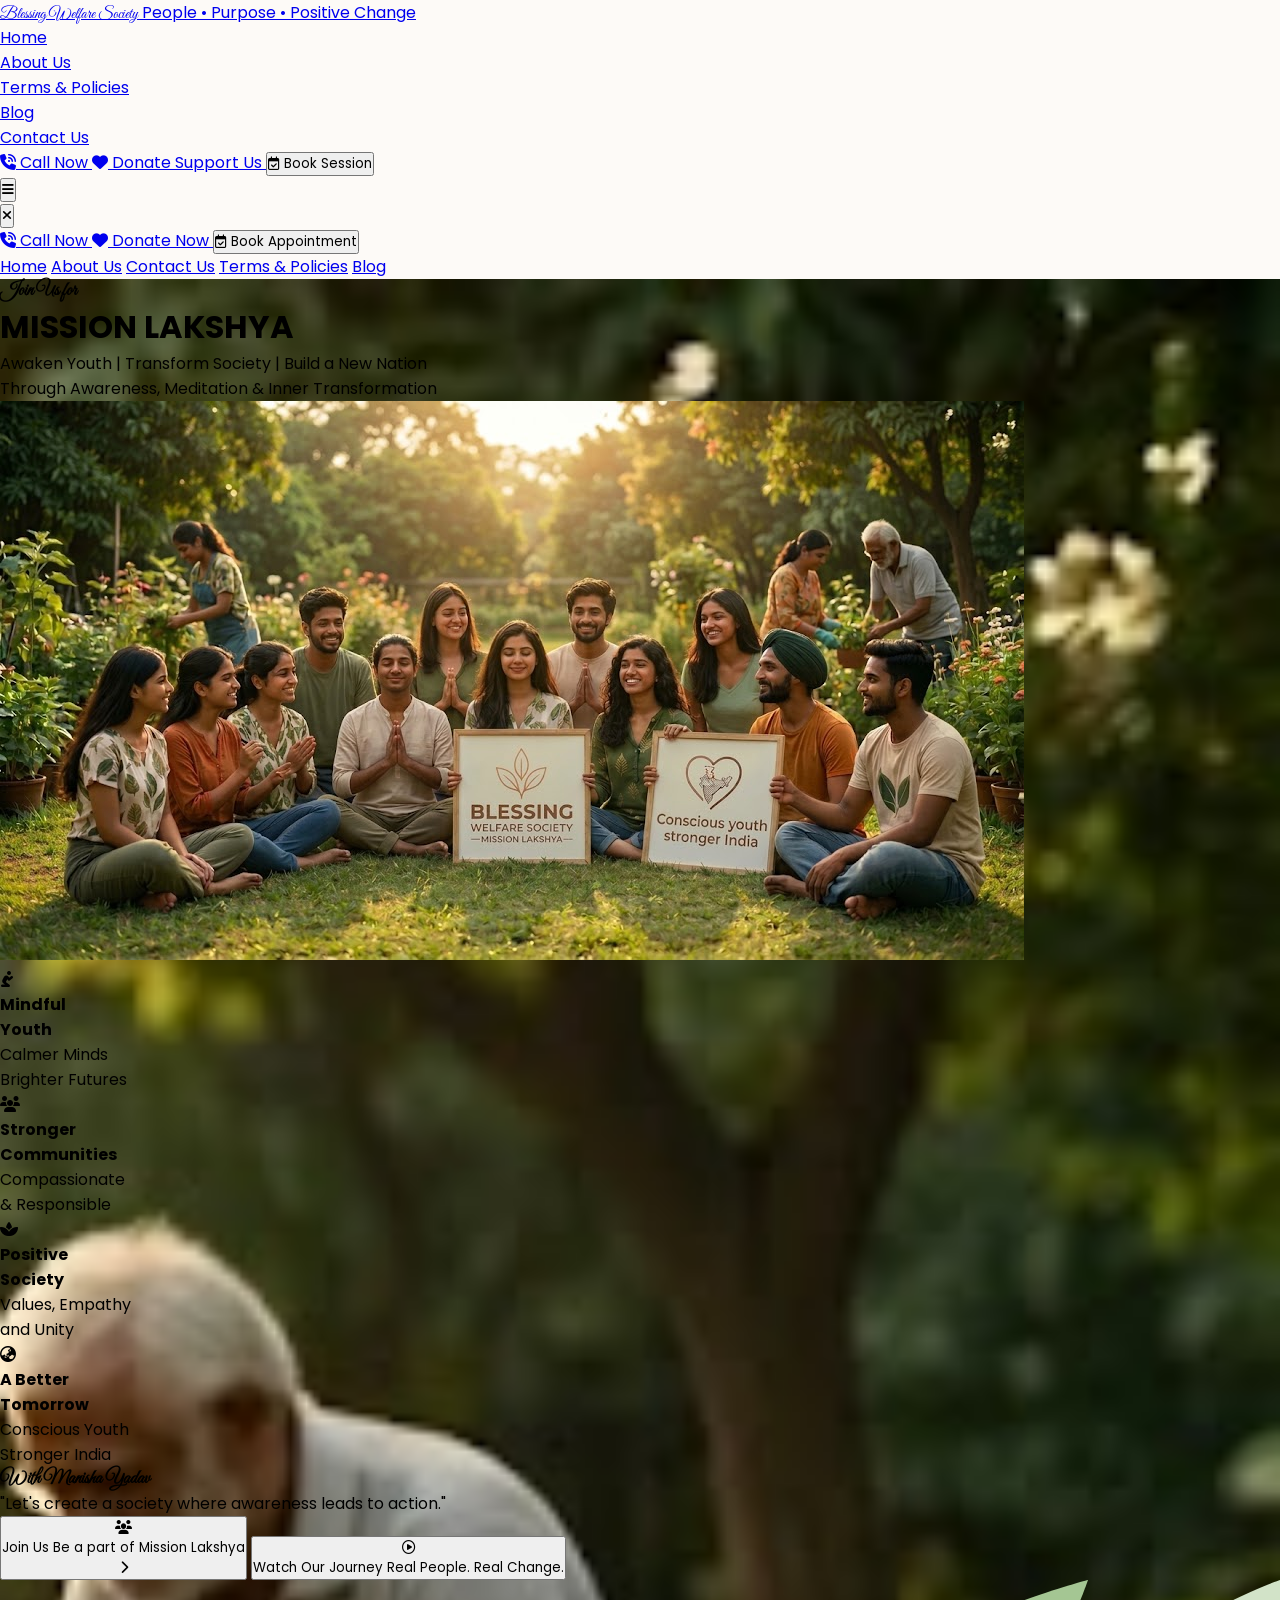
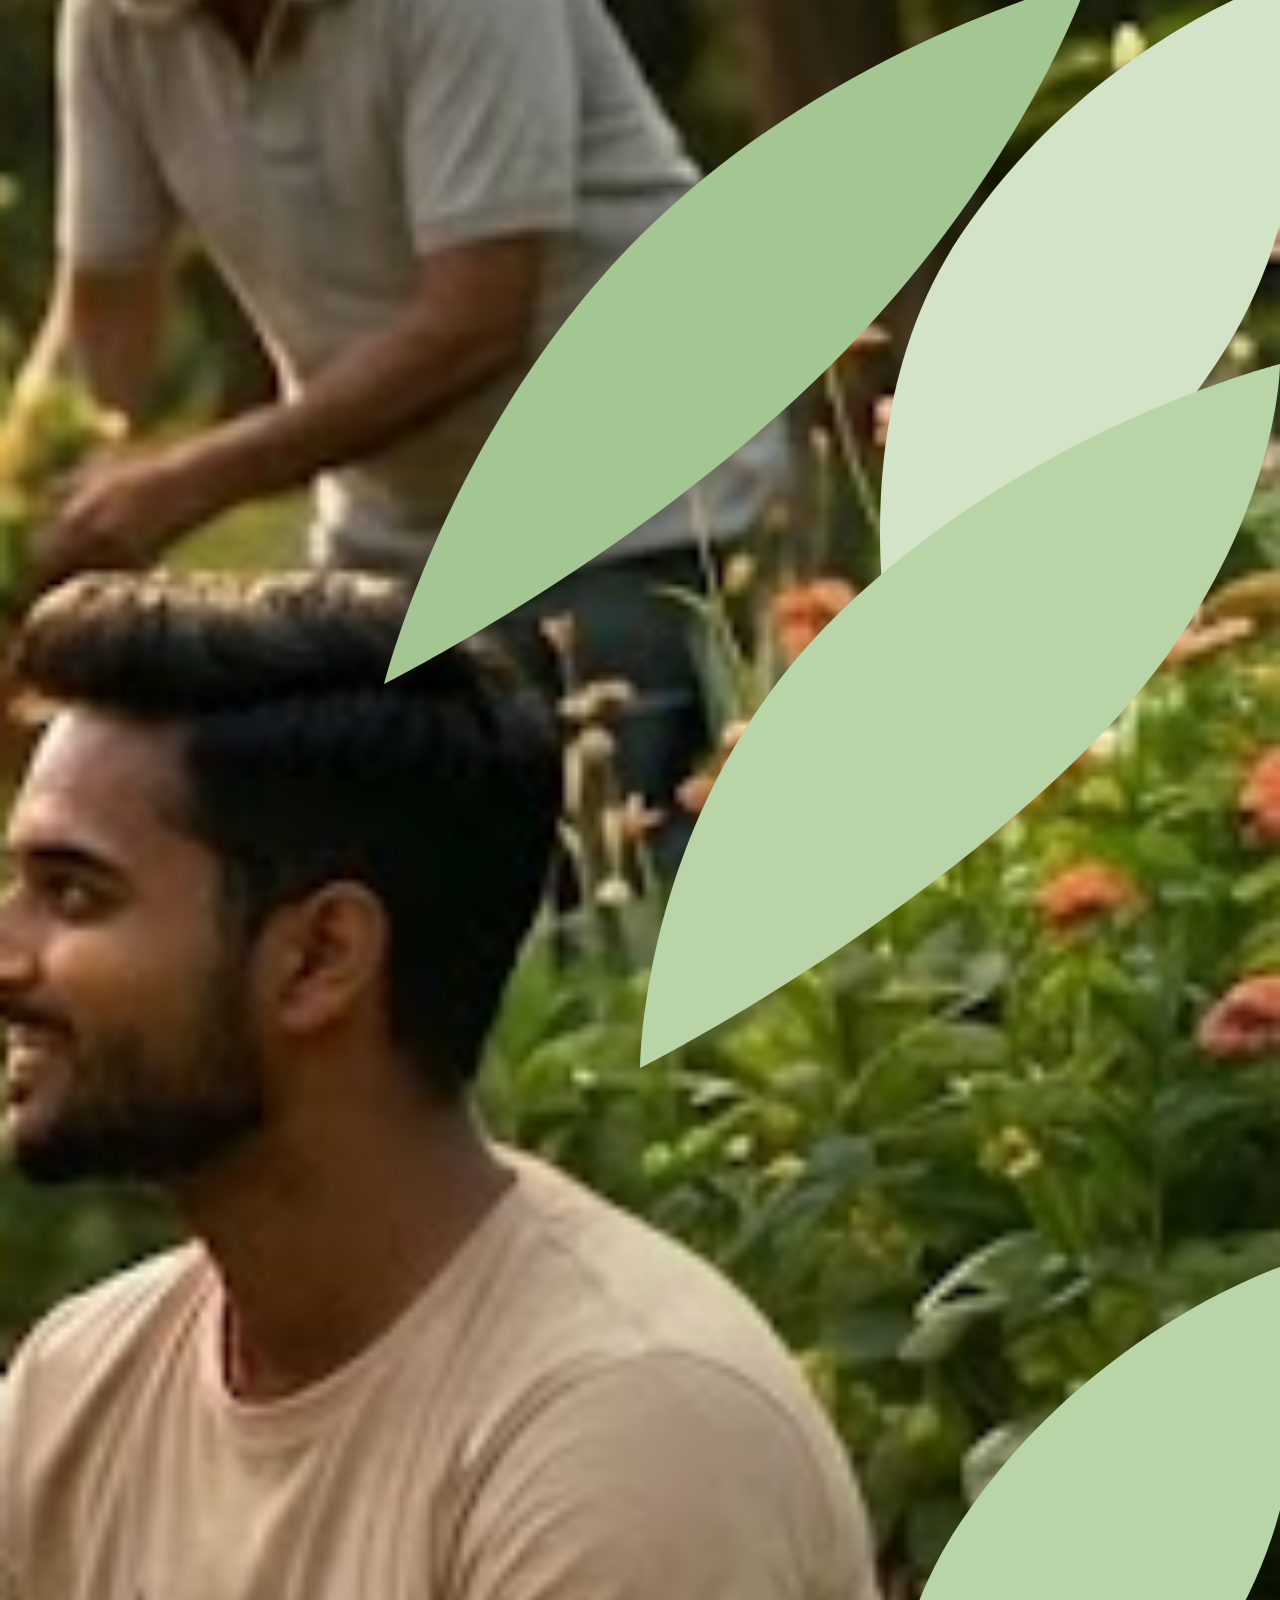
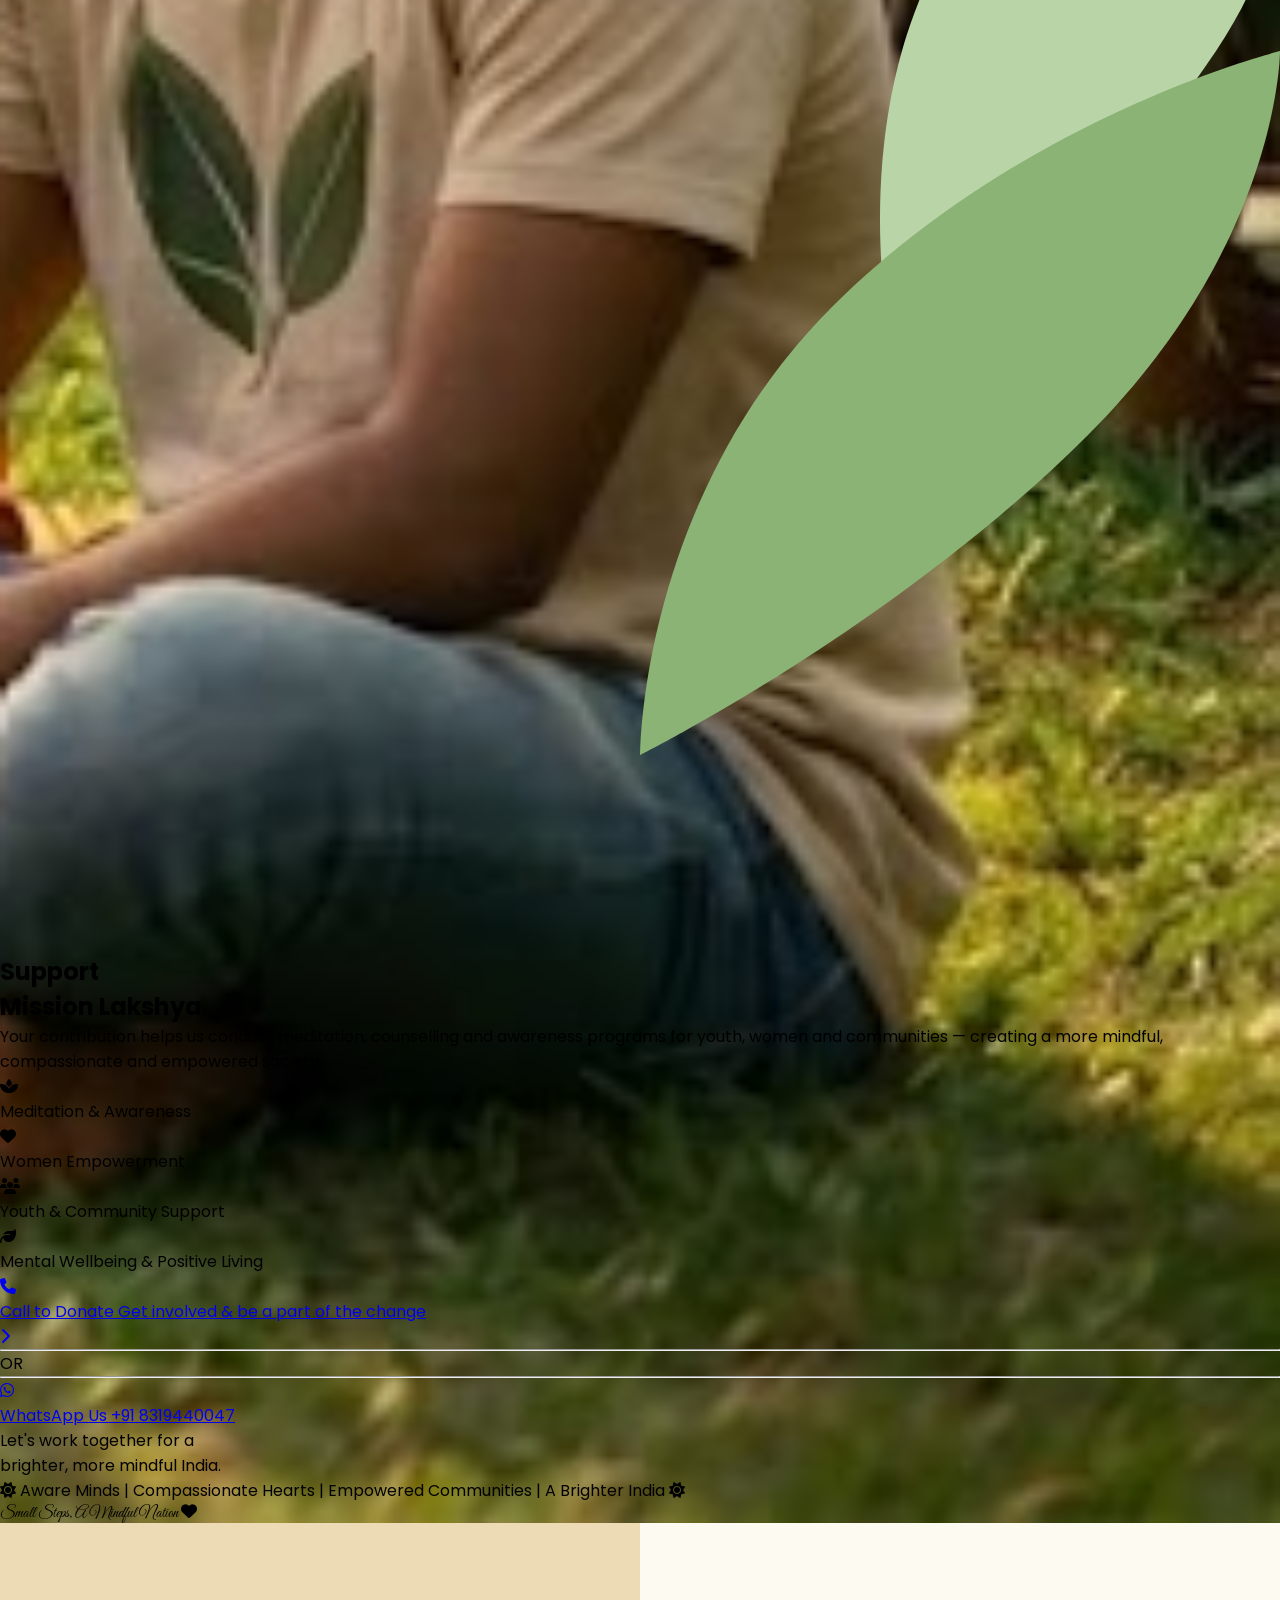
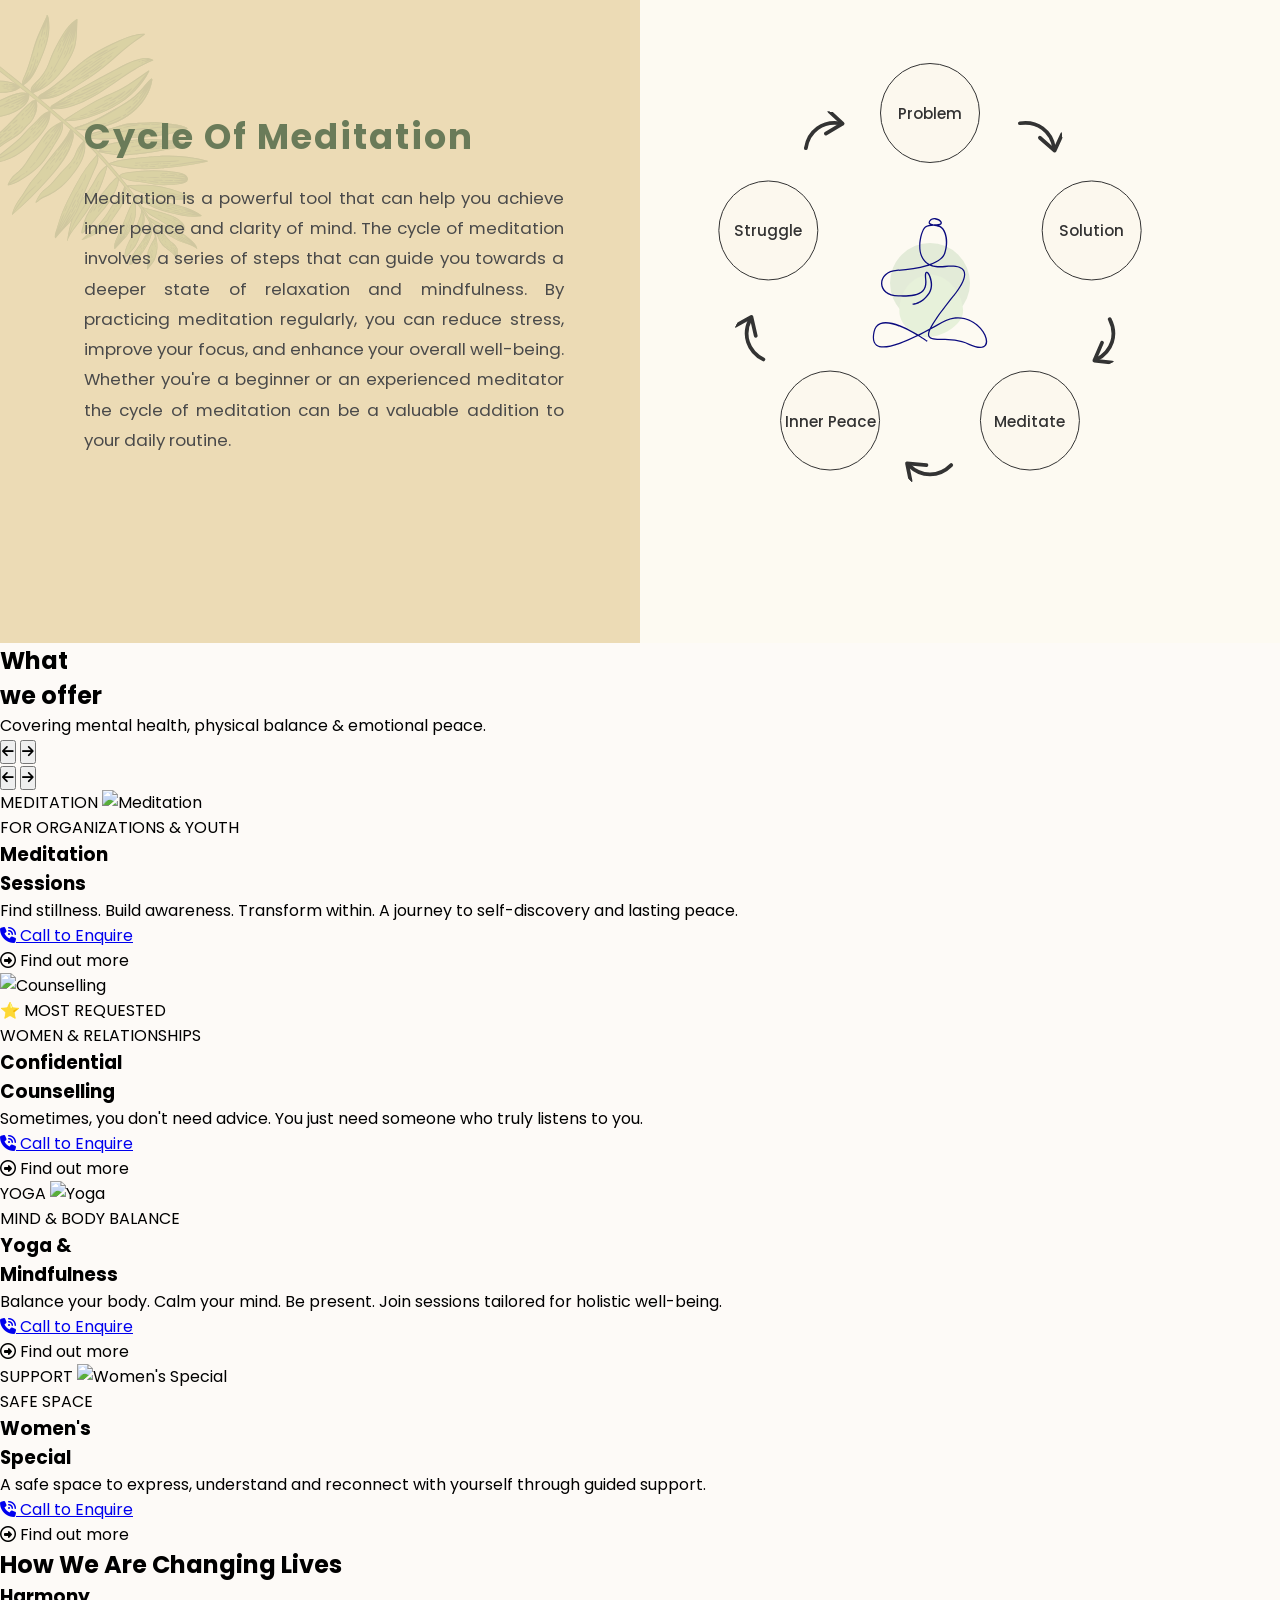
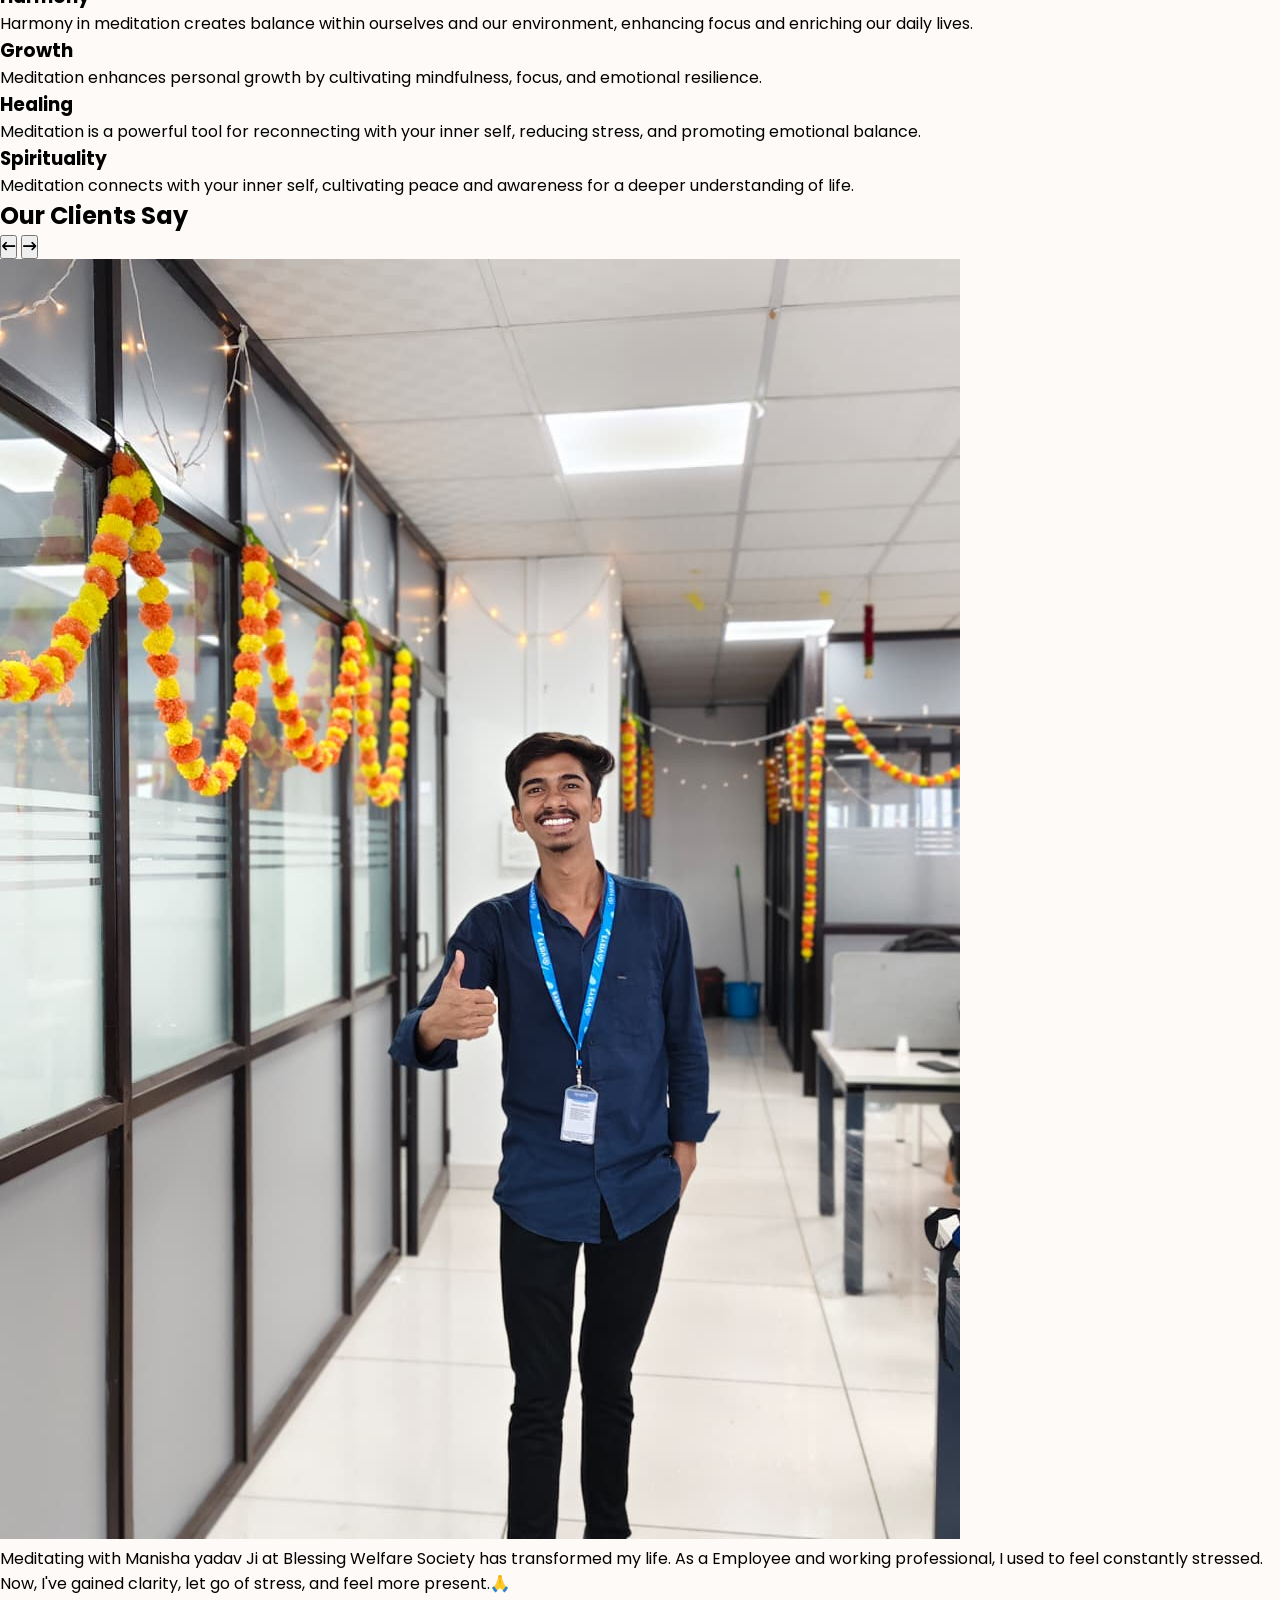
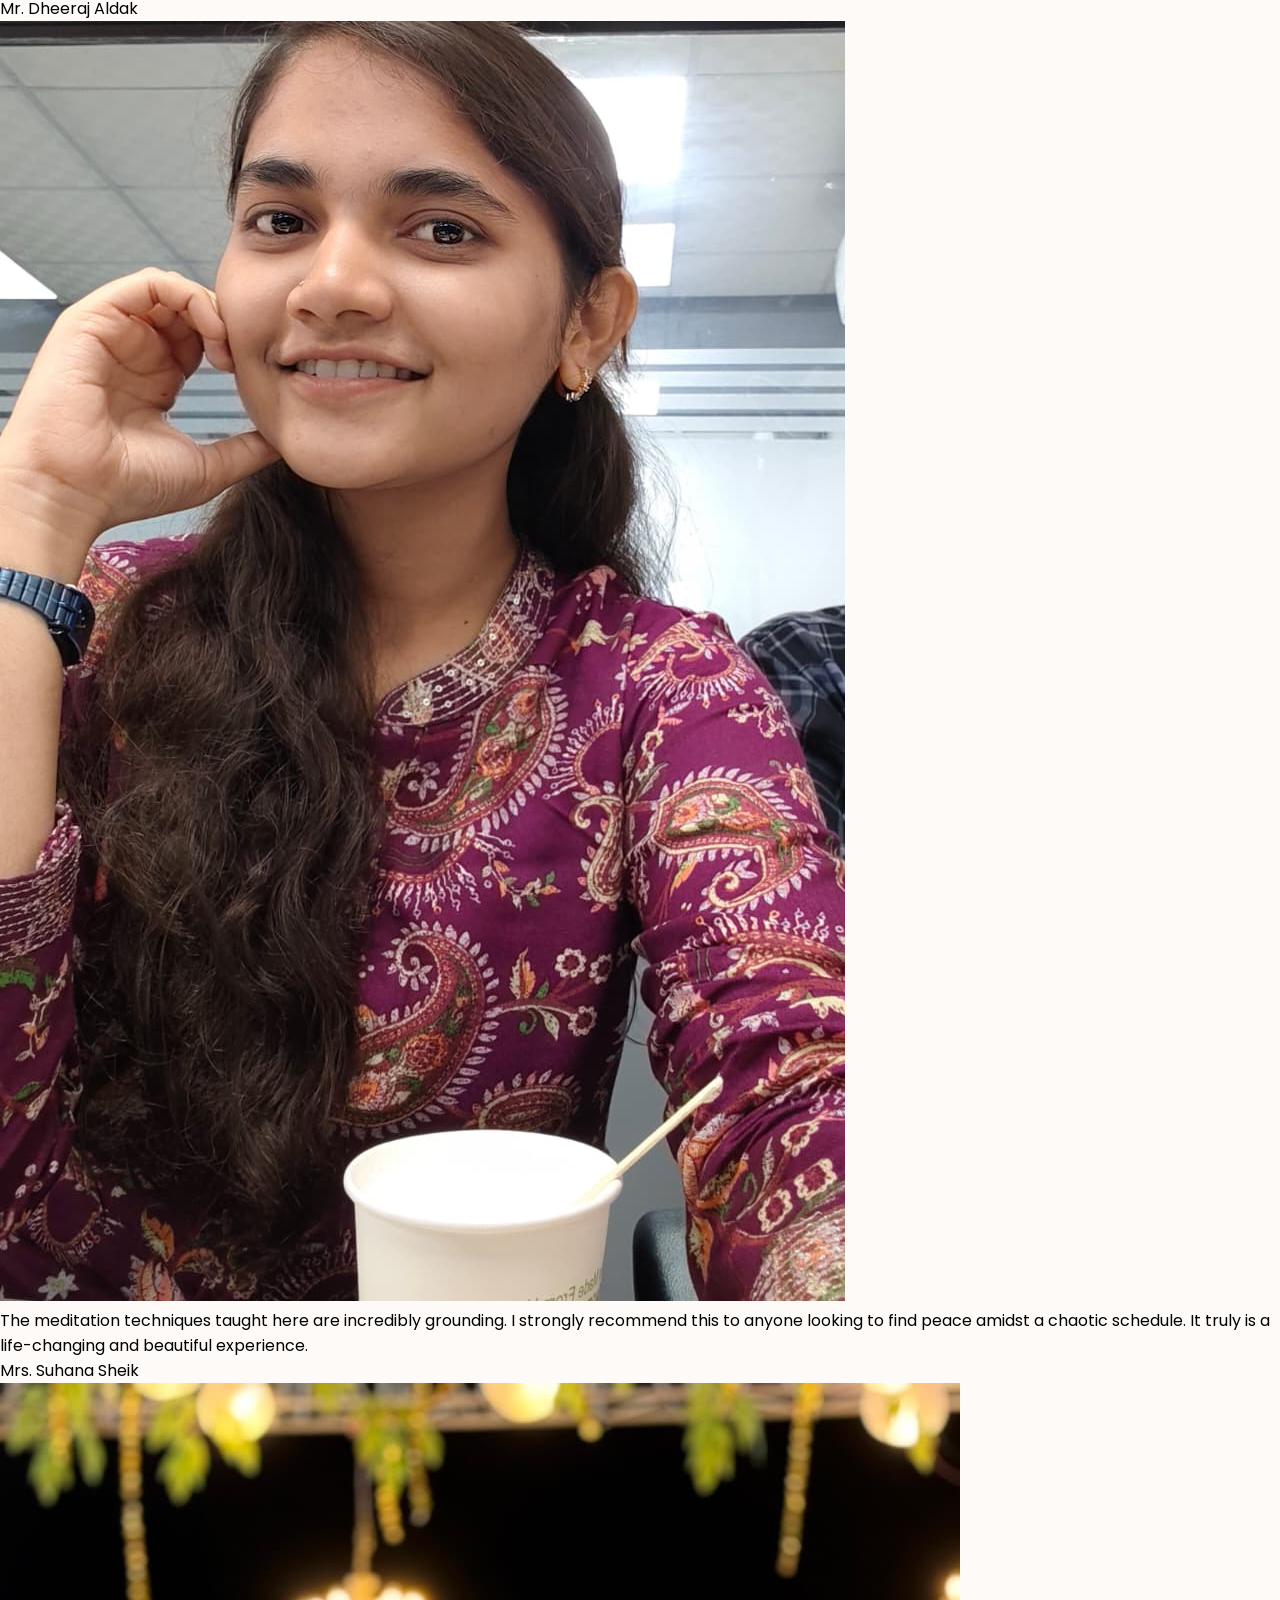
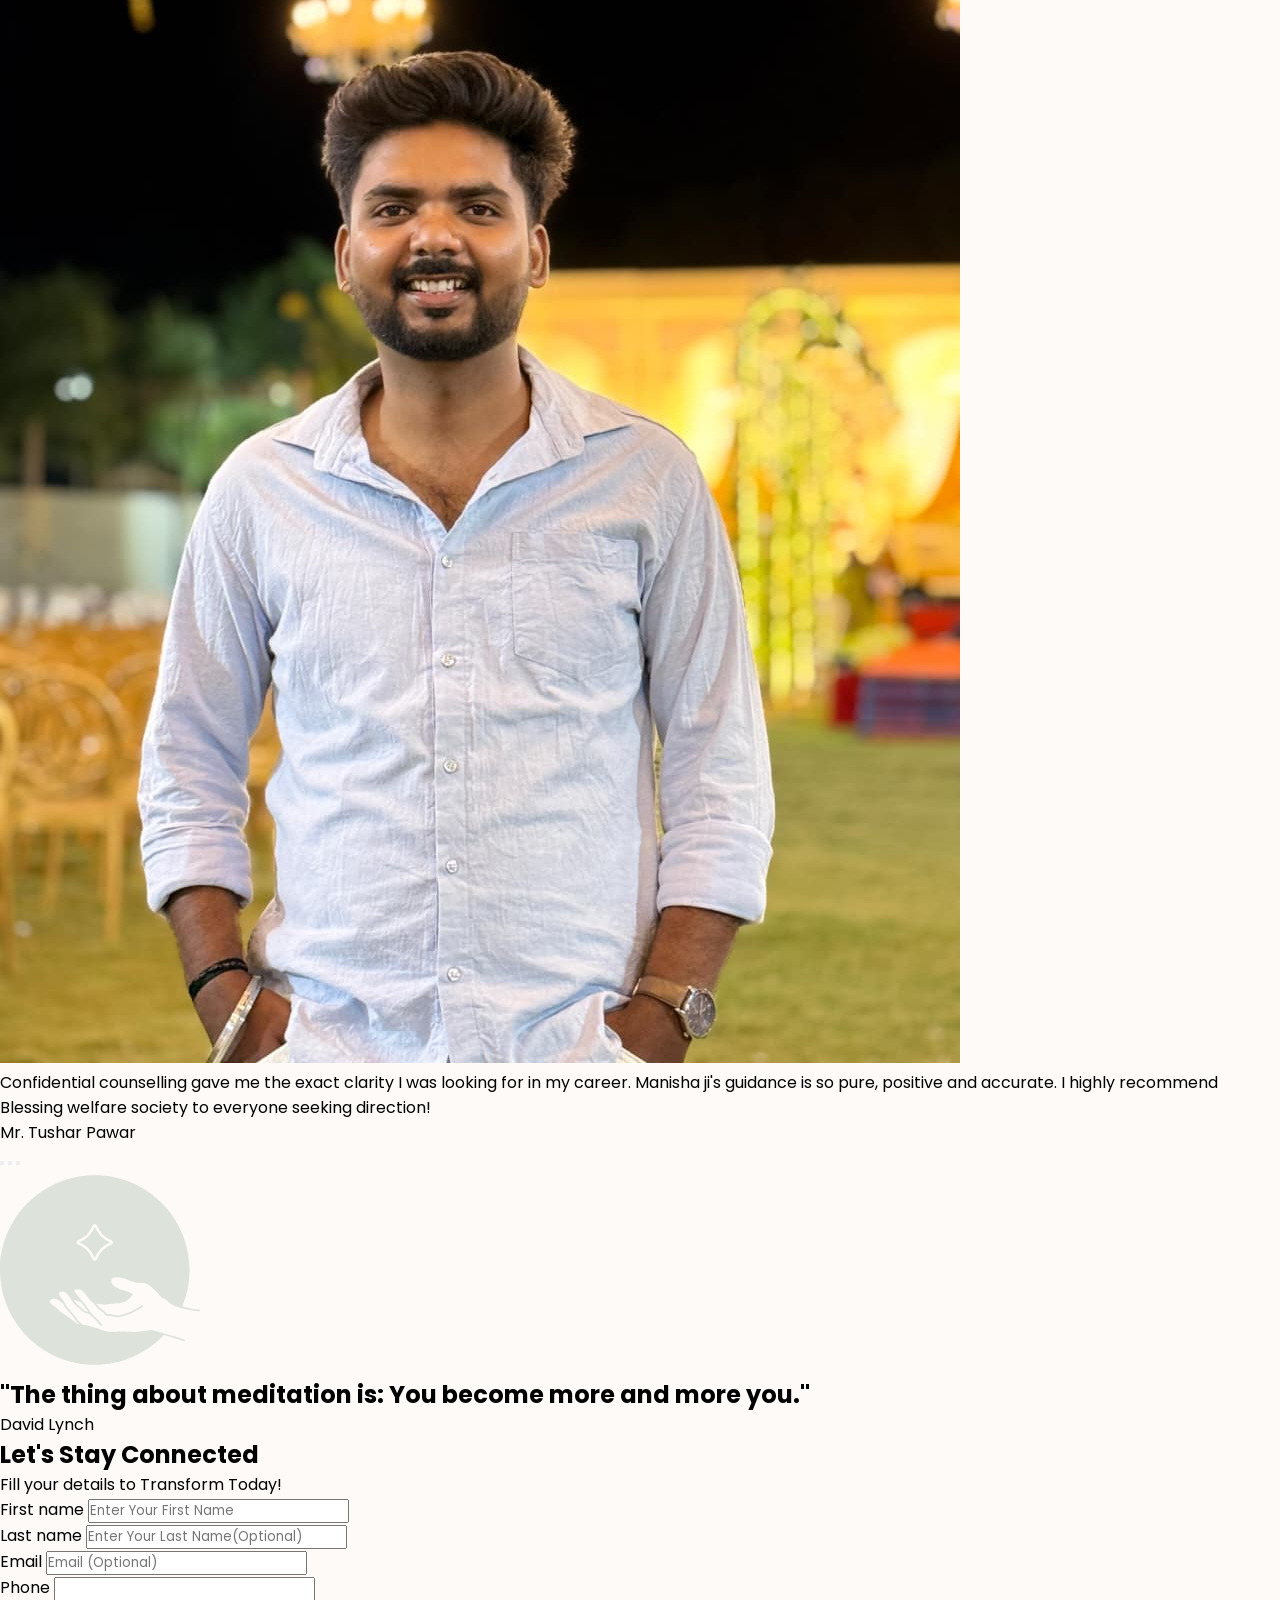
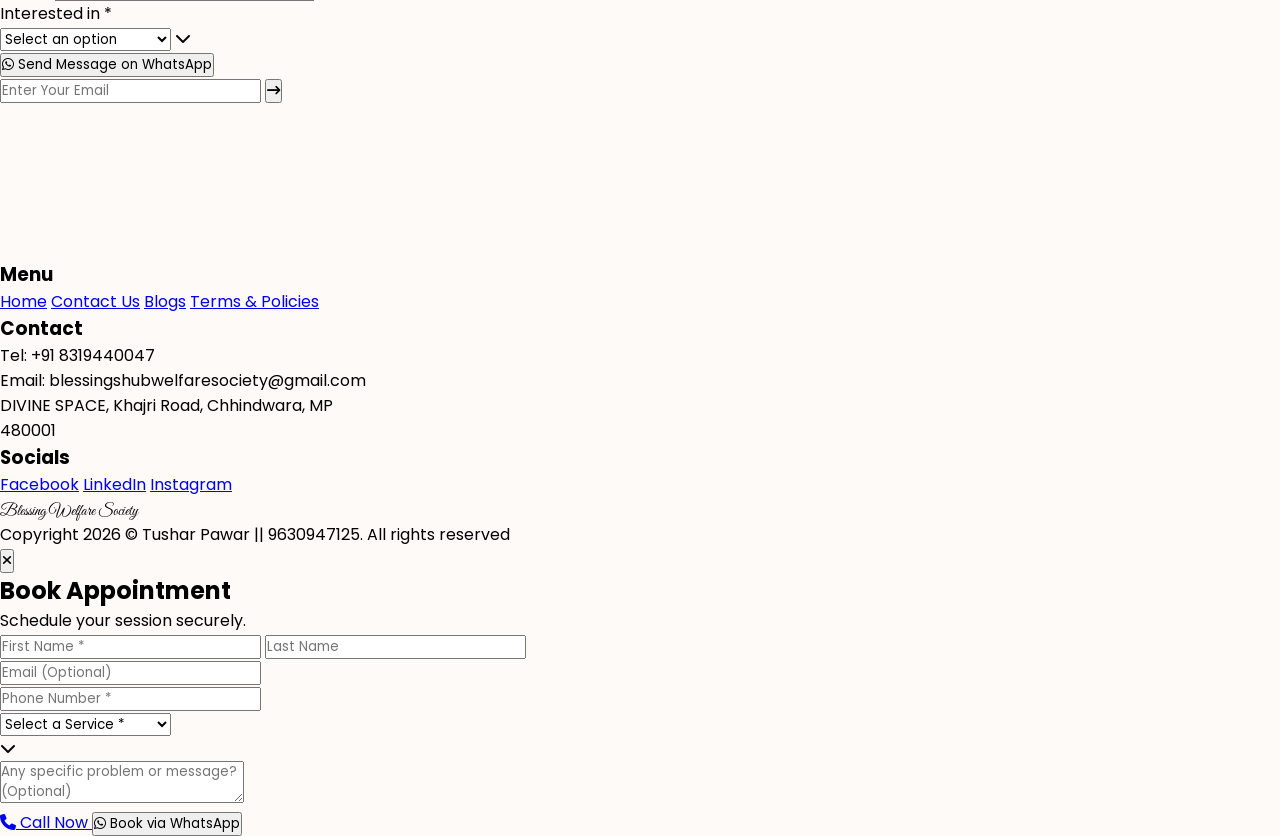
==== commit cf86ed25: "updated book appoitment and email OPtional for all forms" ====
--- a/index.html
+++ b/index.html
@@ -752,15 +752,15 @@
                     <input type="hidden" name="access_key" value="45a55199-5d9b-4505-a869-77155a52f0a0">
                     <div class="flex flex-col">
                         <label class="text-sm text-[#3d3d3d] mb-1">First name</label>
-                        <input type="text" id="fname" name="First Name" required class="w-full bg-[#e3d3b0] border-none px-4 py-3 focus:outline-none focus:ring-2 focus:ring-[#5a6a4c] transition-shadow">
+                        <input type="text" id="fname" name="First Name" placeholder="Enter Your First Name" required class="w-full bg-[#e3d3b0] border-none px-4 py-3 focus:outline-none focus:ring-2 focus:ring-[#5a6a4c] transition-shadow">
                     </div>
                     <div class="flex flex-col">
                         <label class="text-sm text-[#3d3d3d] mb-1">Last name</label>
-                        <input type="text" id="lname" name="Last Name" class="w-full bg-[#e3d3b0] border-none px-4 py-3 focus:outline-none focus:ring-2 focus:ring-[#5a6a4c] transition-shadow">
+                        <input type="text" id="lname" name="Last Name" placeholder="Enter Your Last Name(Optional)" class="w-full bg-[#e3d3b0] border-none px-4 py-3 focus:outline-none focus:ring-2 focus:ring-[#5a6a4c] transition-shadow">
                     </div>
                     <div class="flex flex-col">
                         <label class="text-sm text-[#3d3d3d] mb-1">Email</label>
-                        <input type="email" id="email" name="Email" required class="w-full bg-[#e3d3b0] border-none px-4 py-3 focus:outline-none focus:ring-2 focus:ring-[#5a6a4c] transition-shadow">
+                        <input type="email" id="email" name="Email " placeholder="Email (Optional)" class="w-full bg-[#e3d3b0] border-none px-4 py-3 focus:outline-none focus:ring-2 focus:ring-[#5a6a4c] transition-shadow">
                     </div>
                     <div class="flex flex-col">
                         <label class="text-sm text-[#3d3d3d] mb-1">Phone</label>
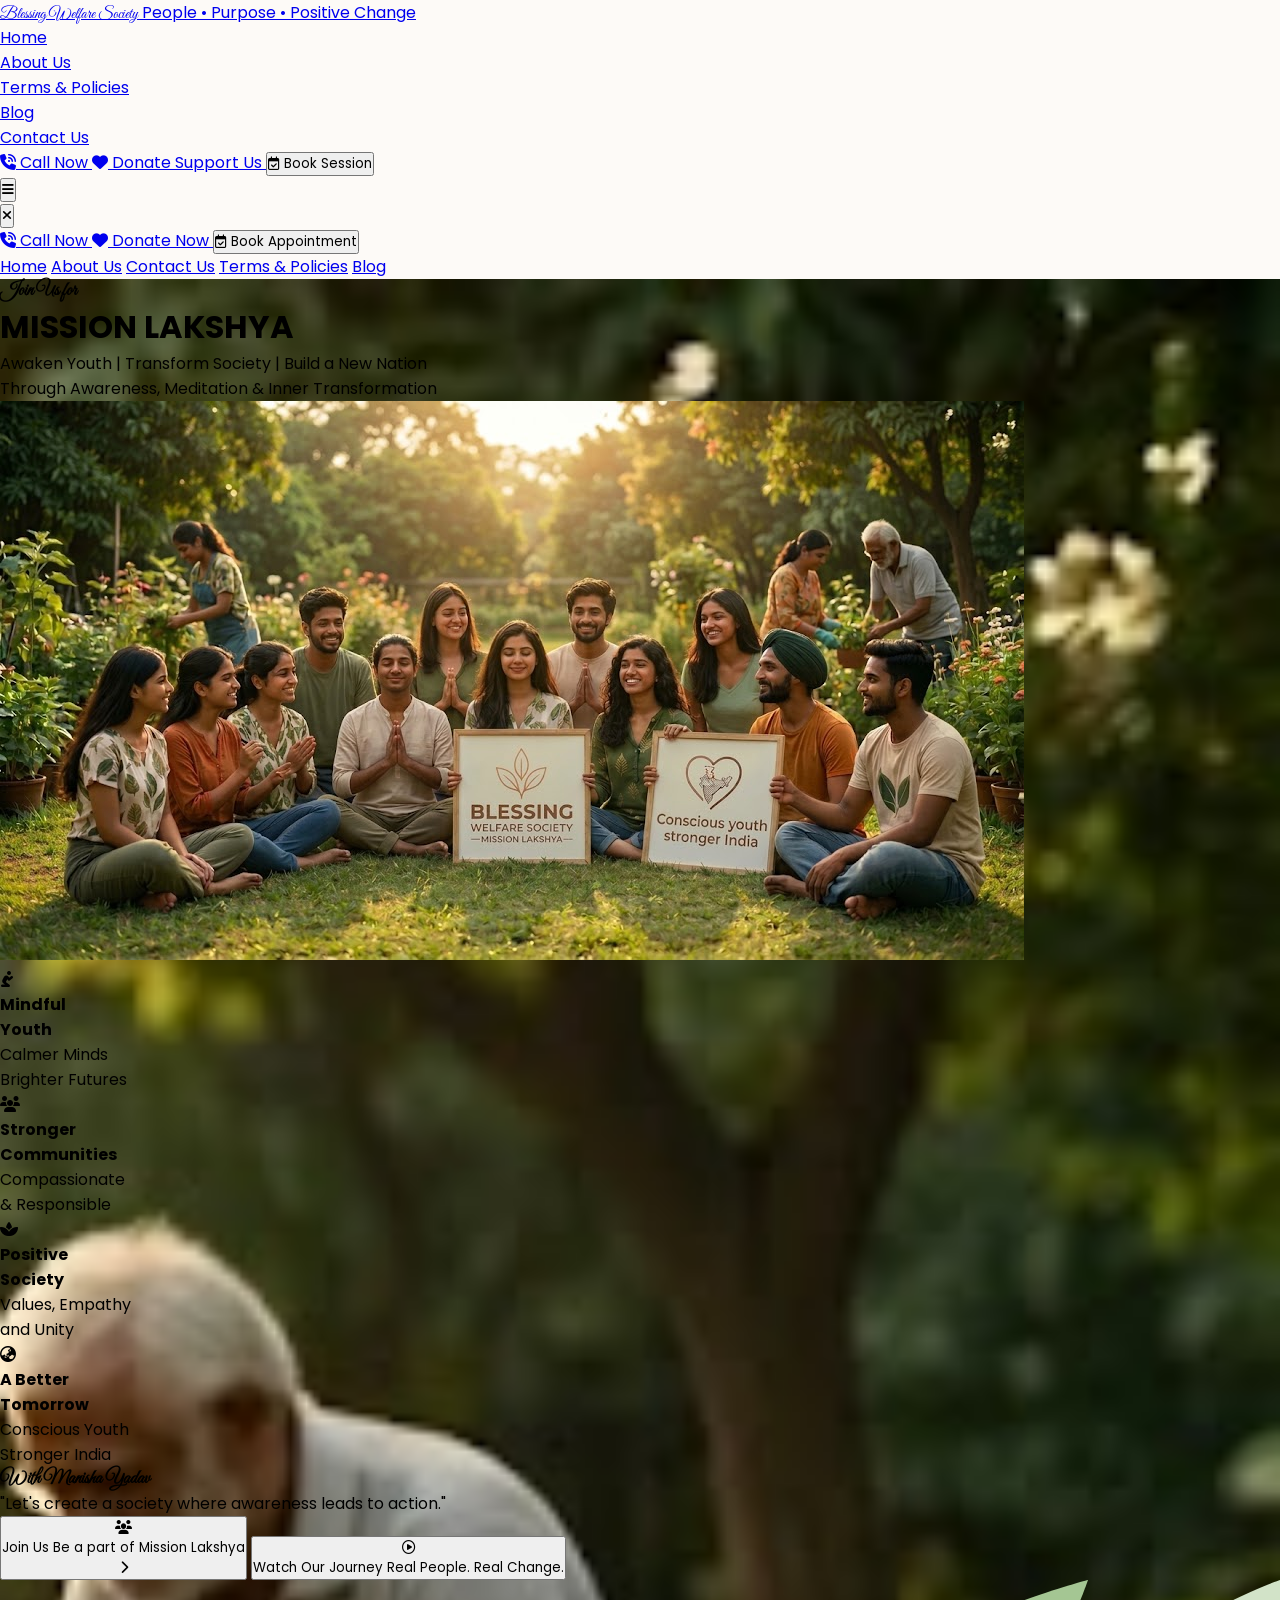
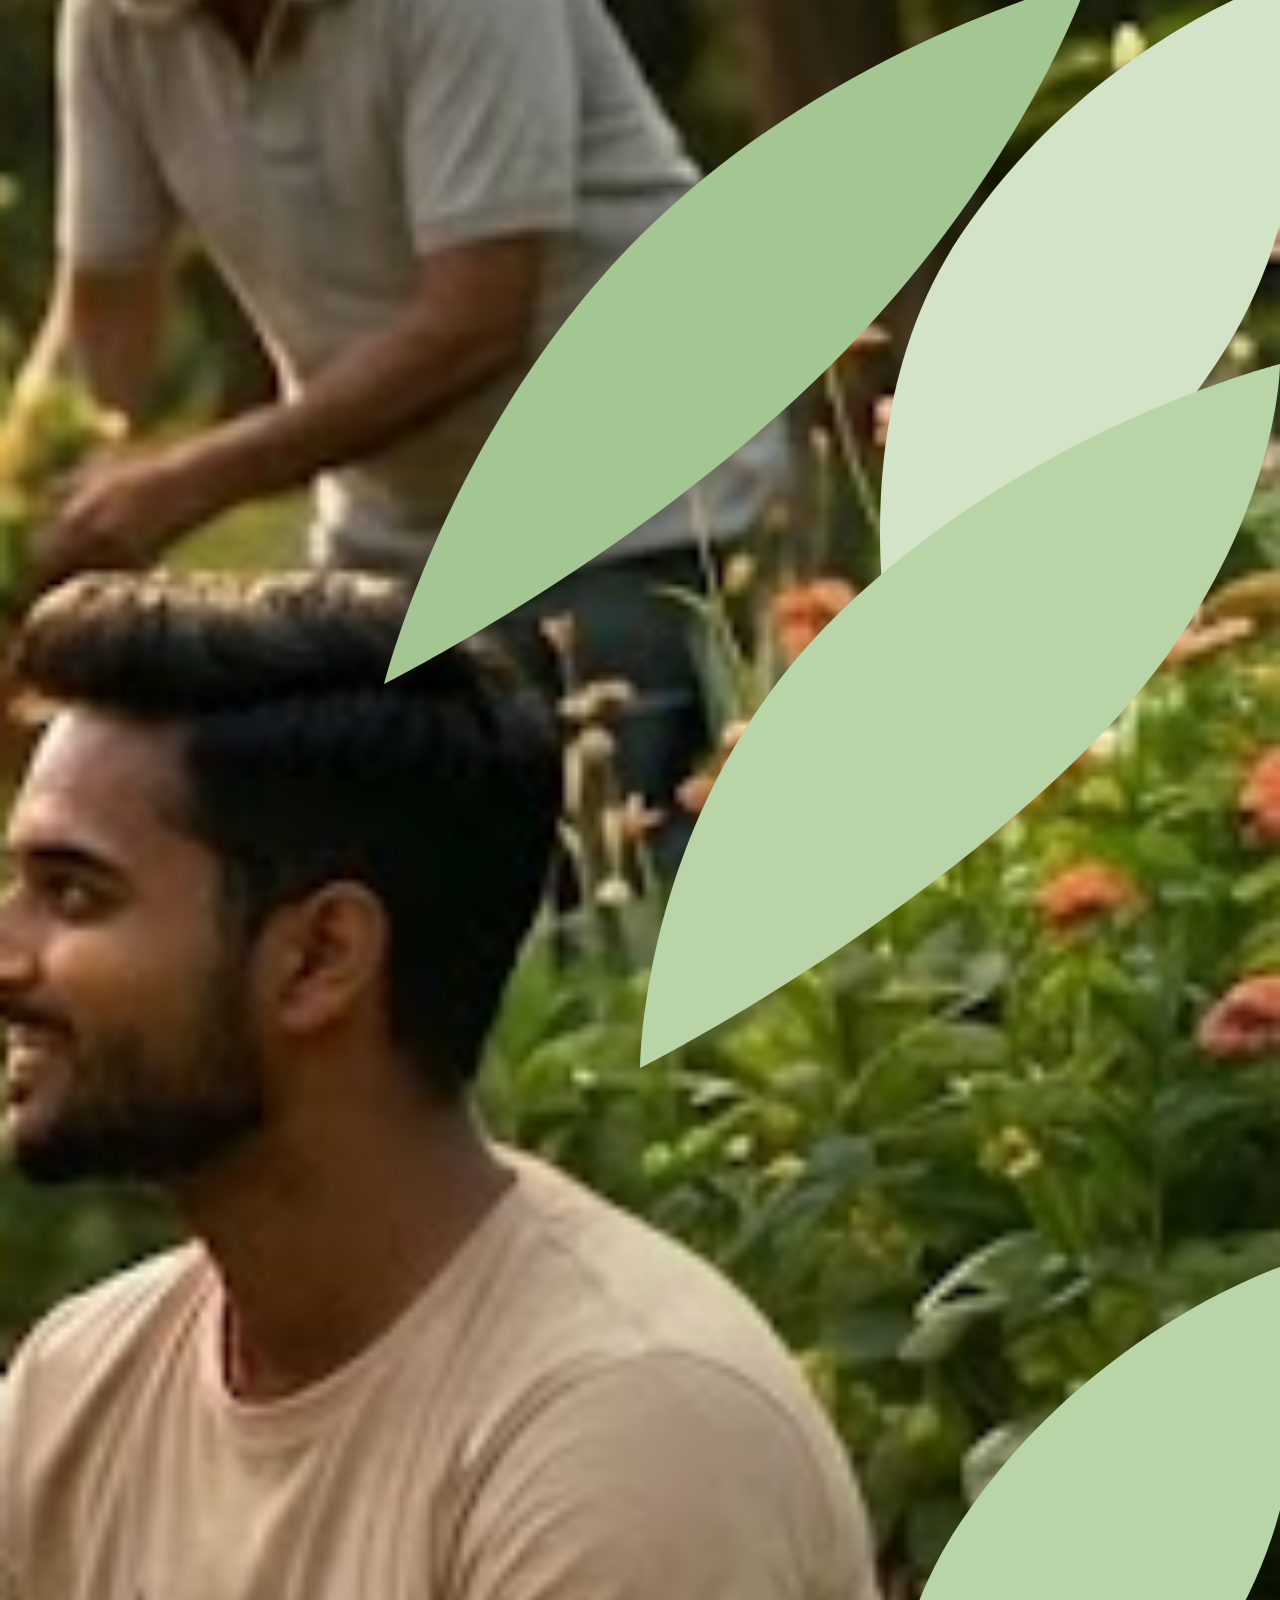
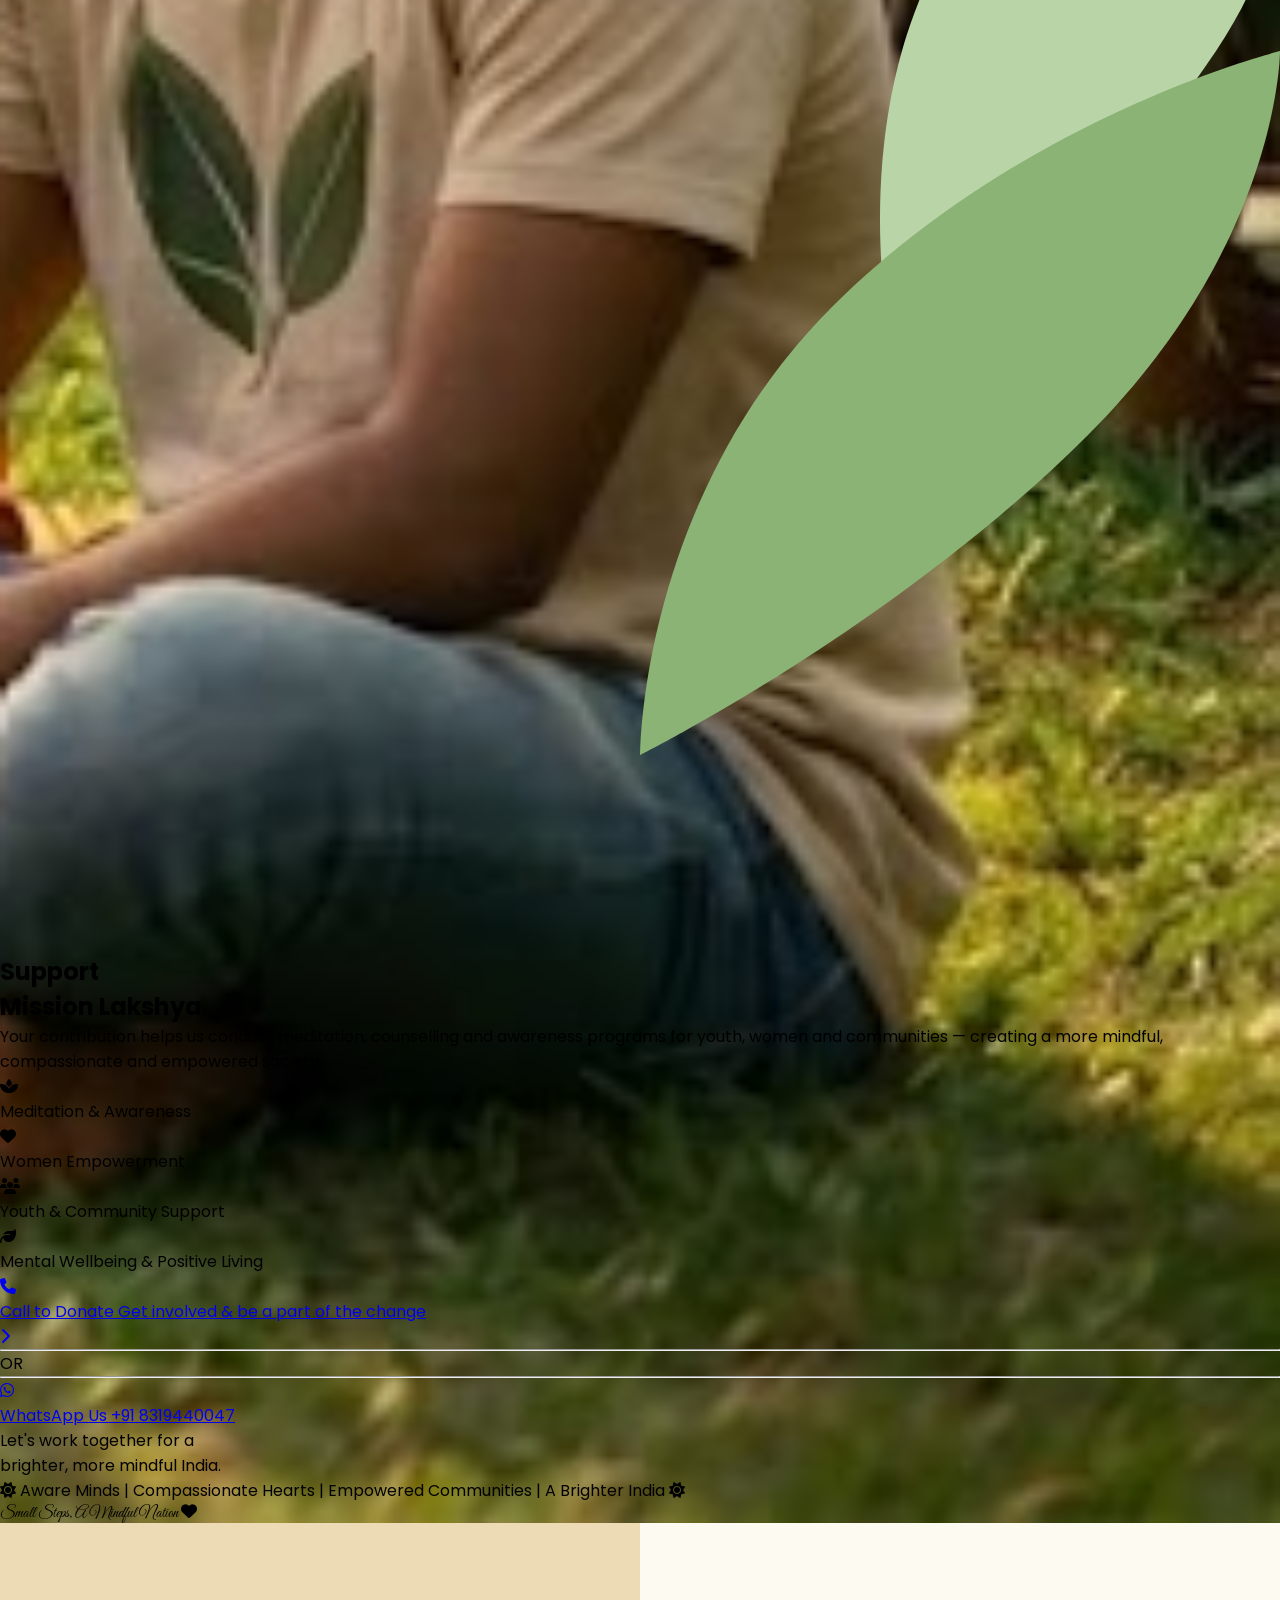
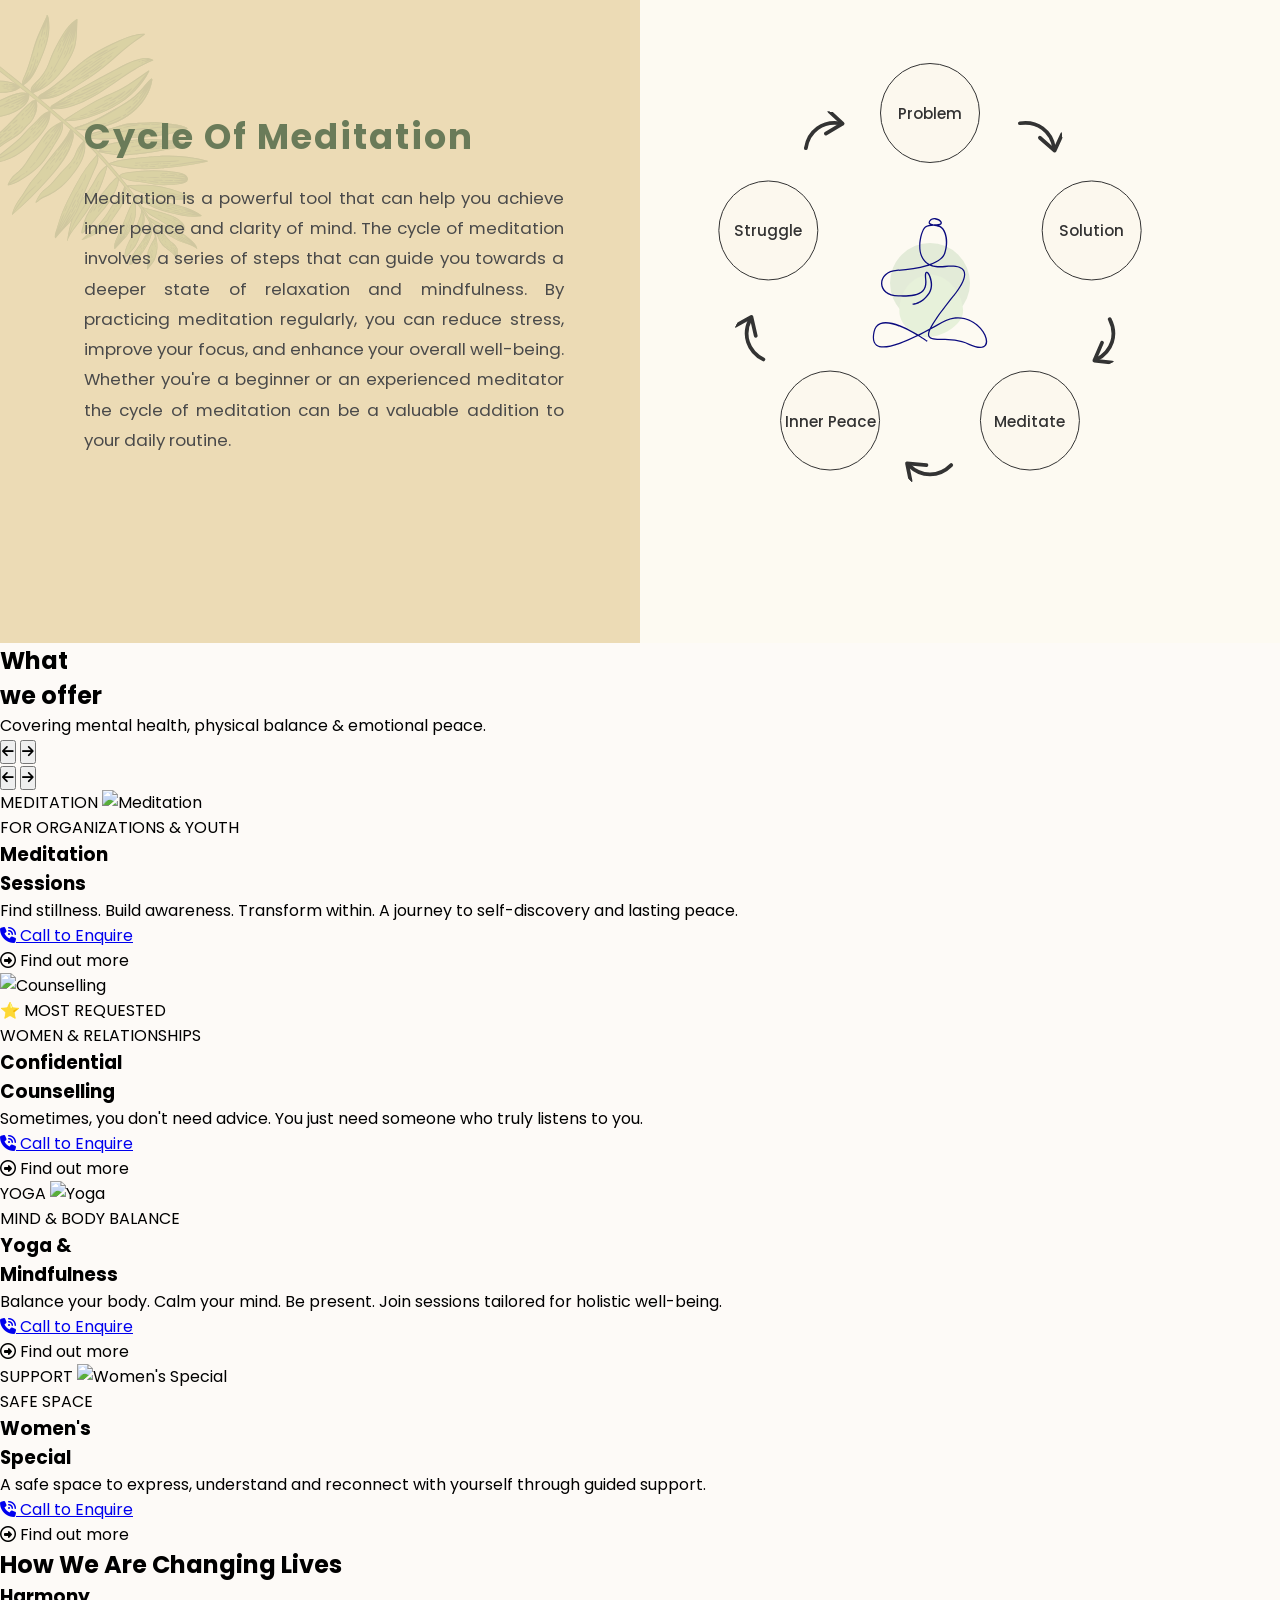
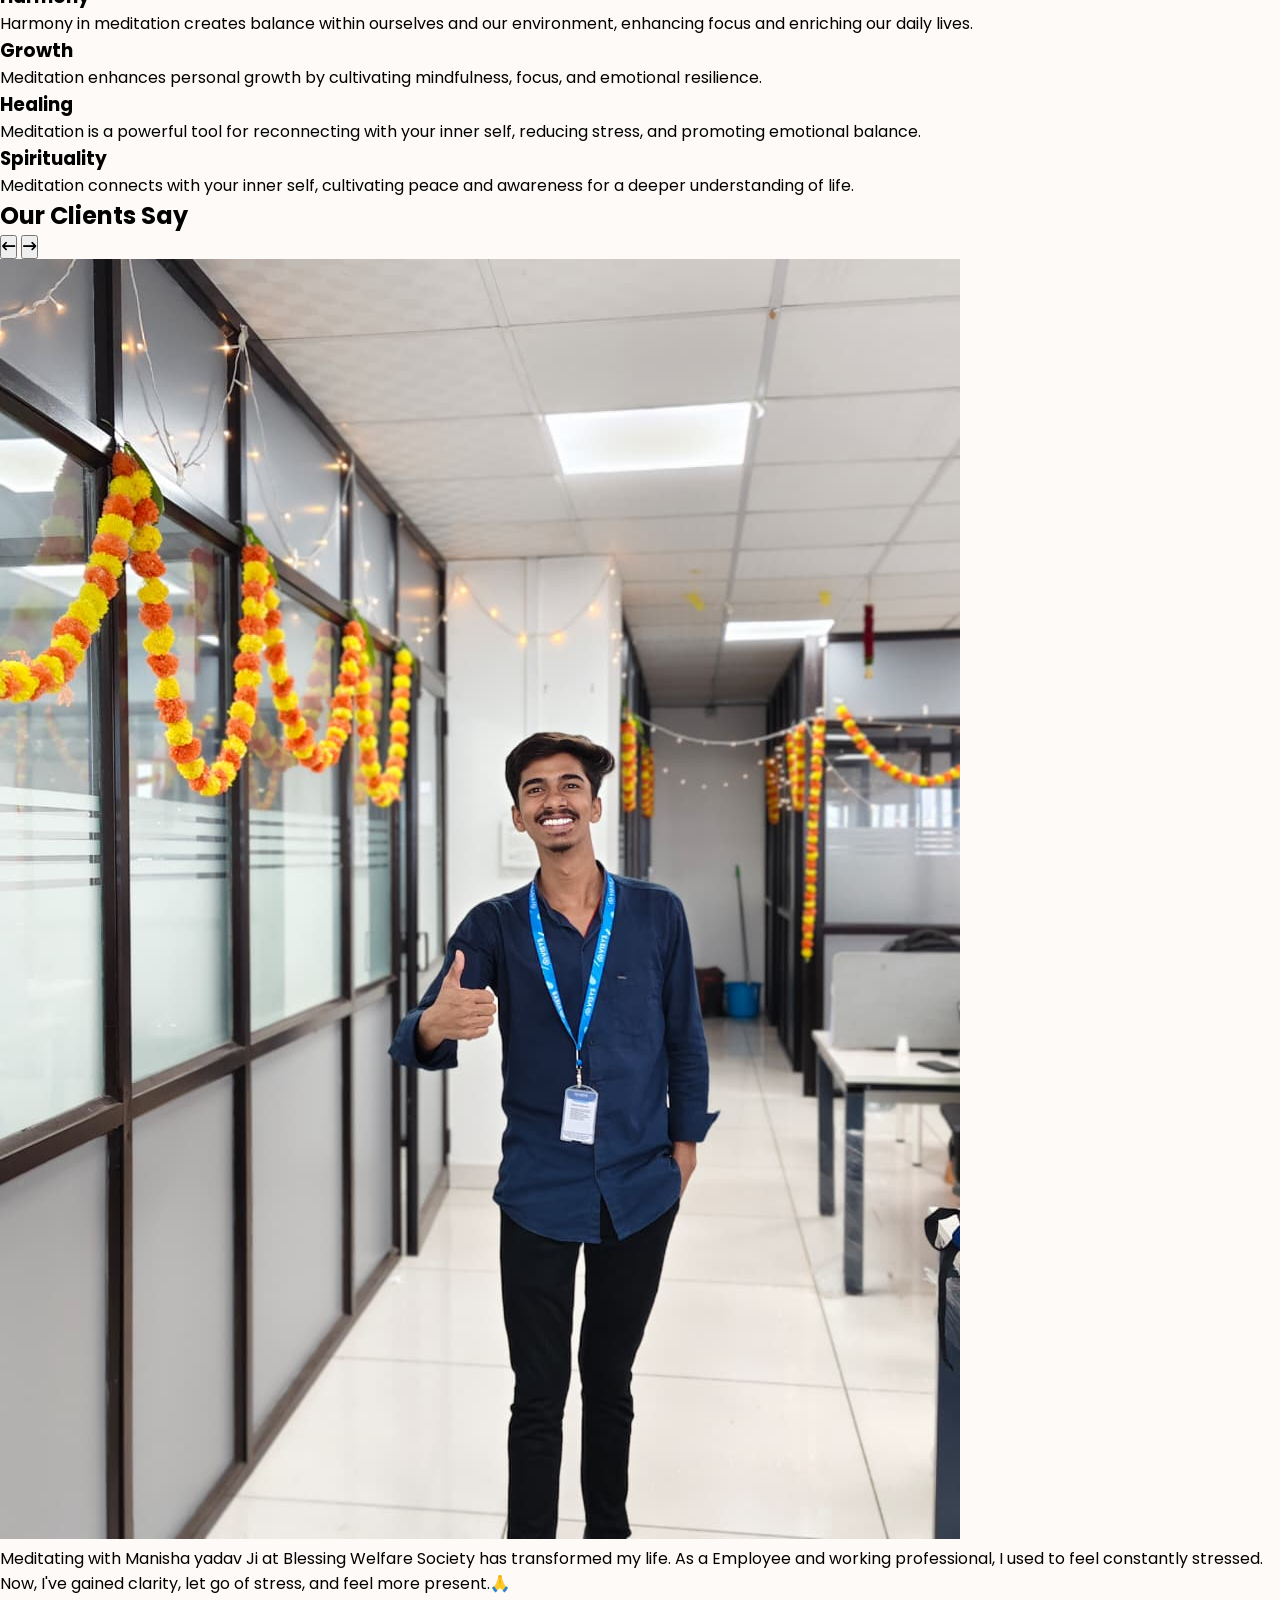
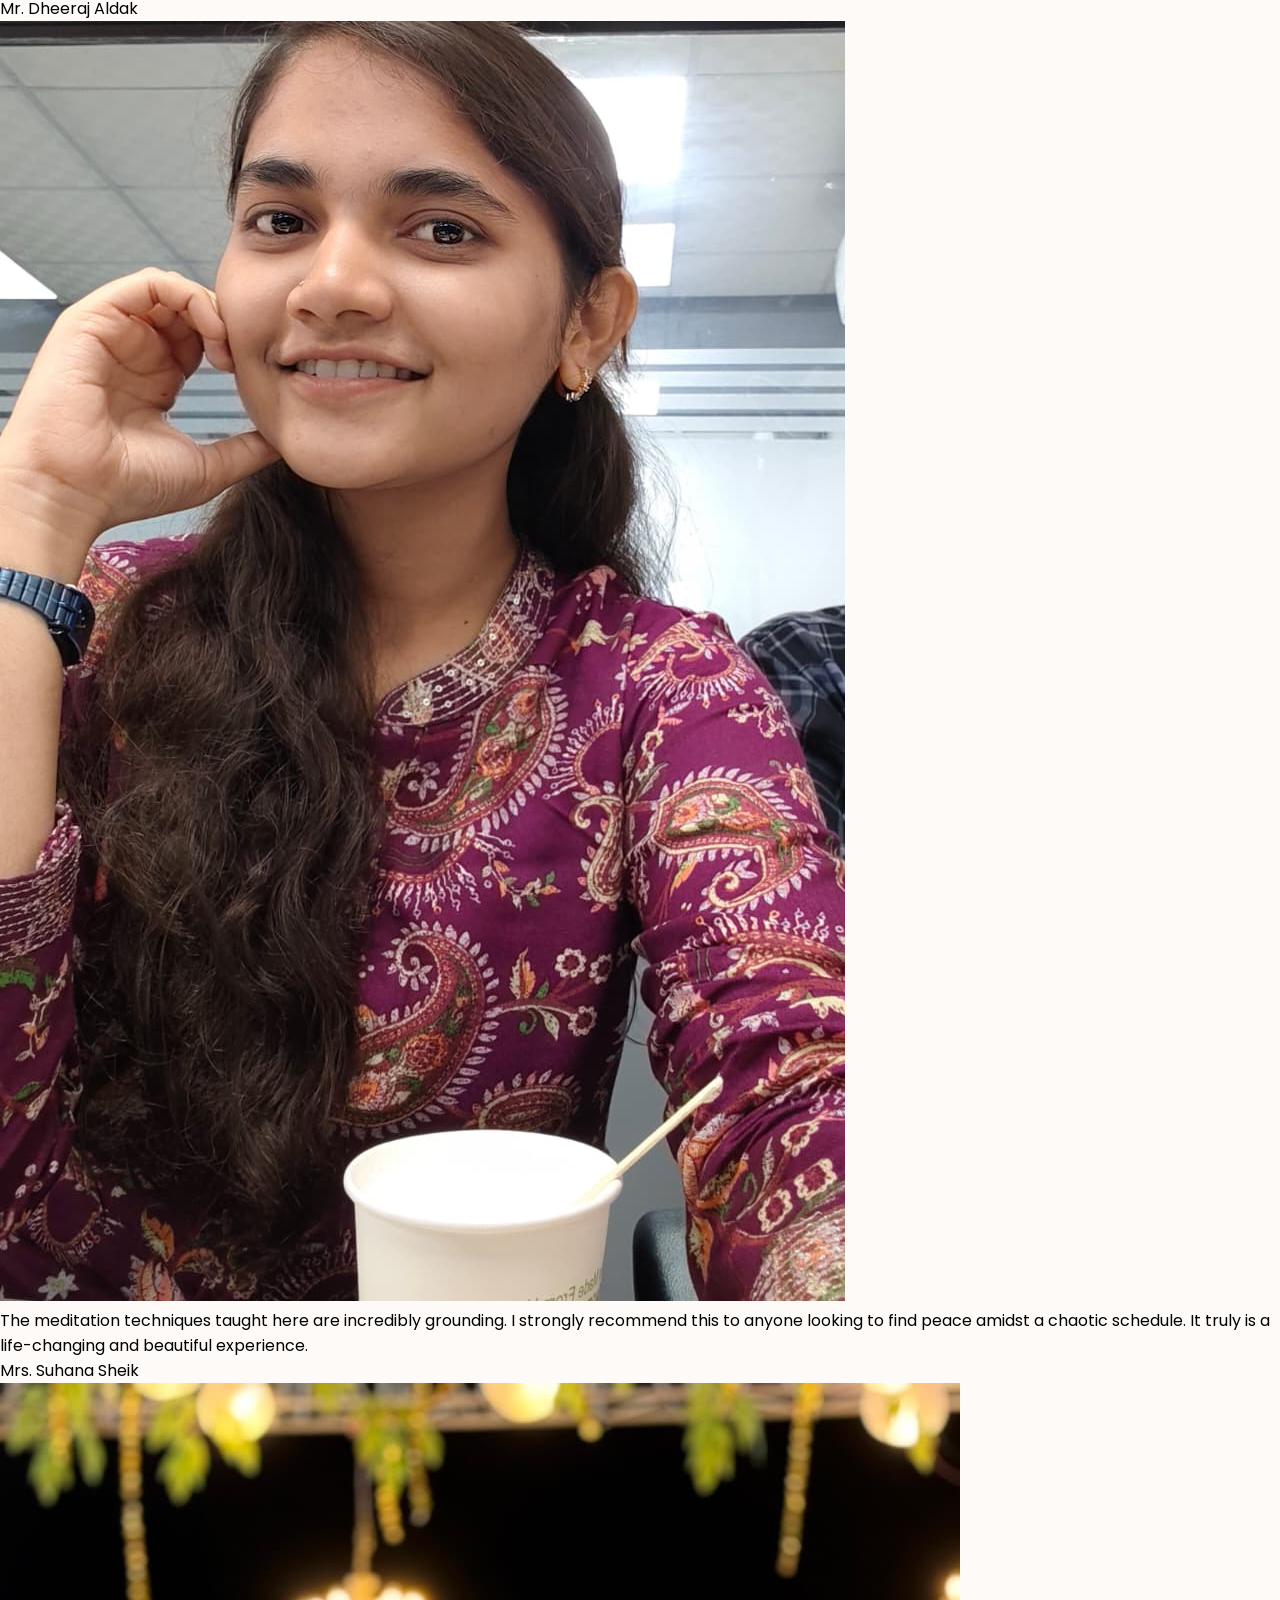
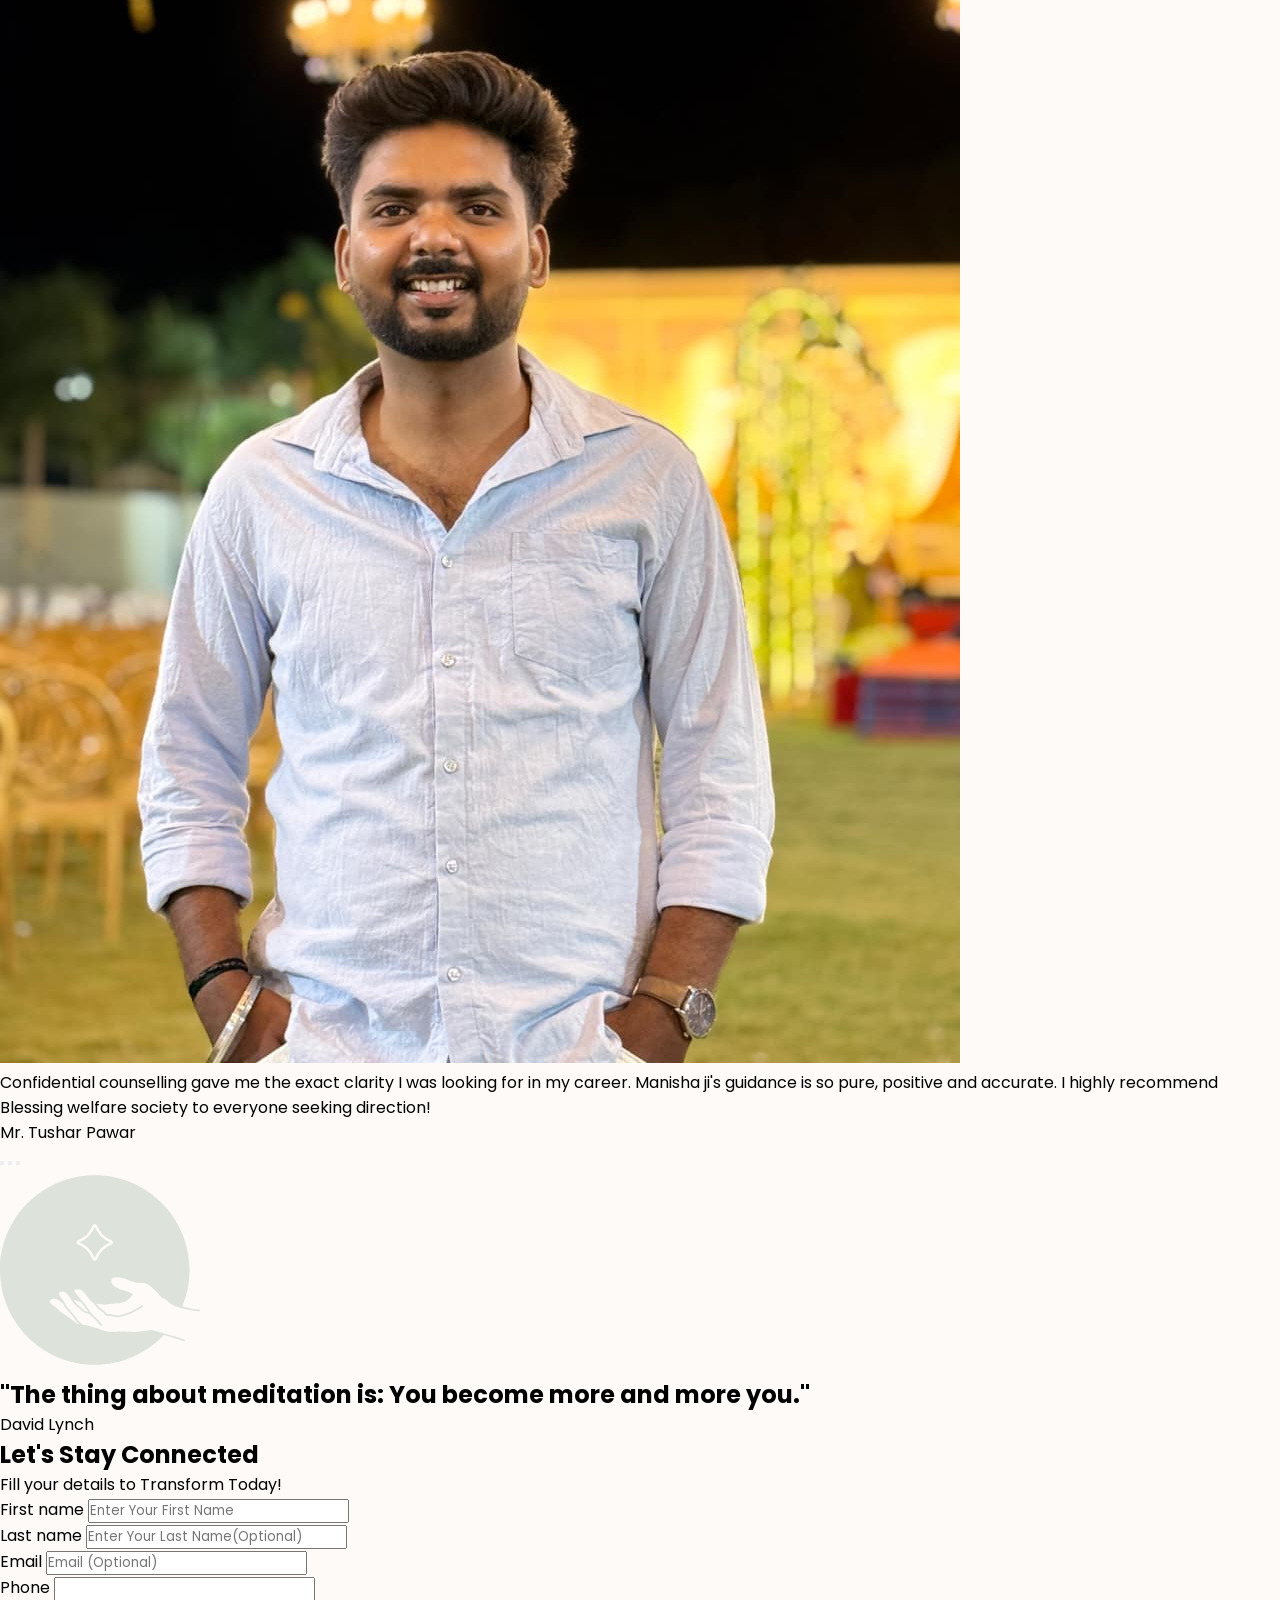
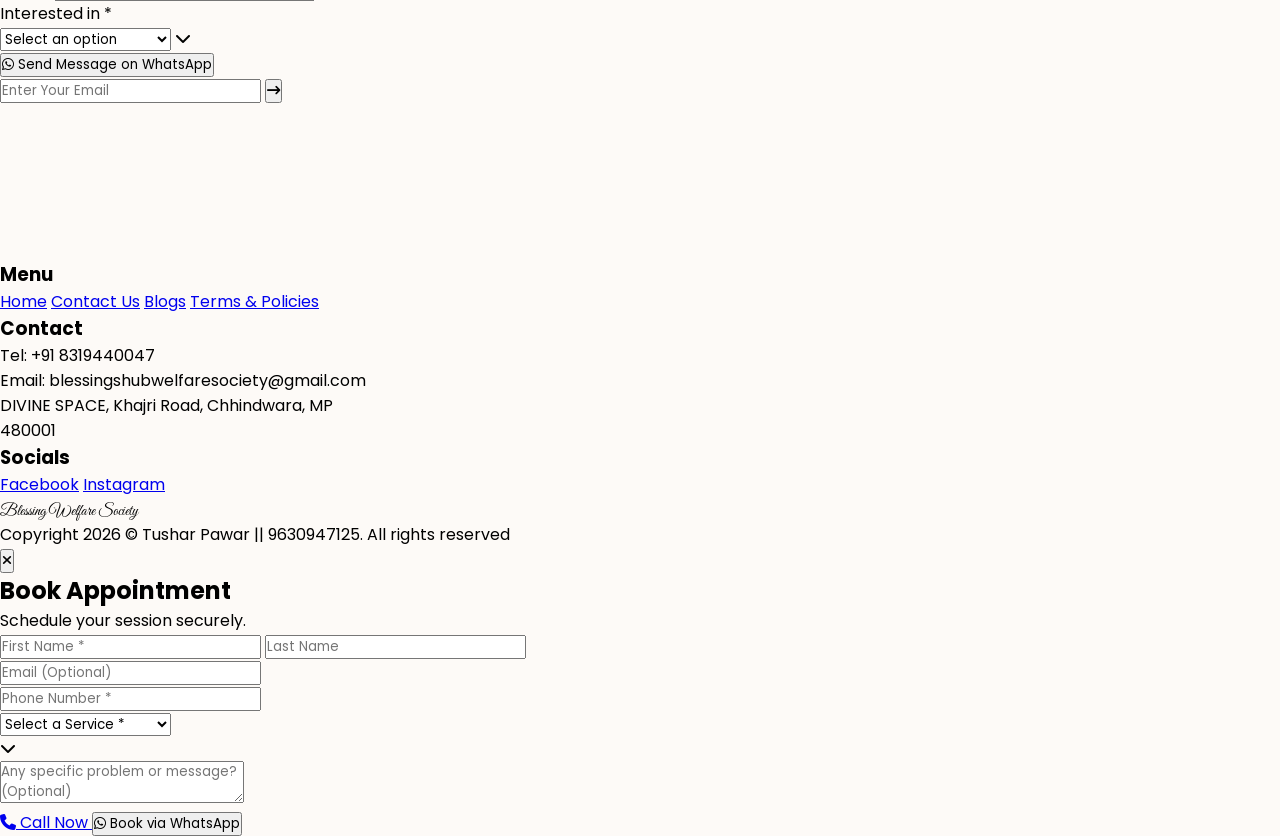
==== commit 5c6de813: "Updated insta Link" ====
--- a/index.html
+++ b/index.html
@@ -822,8 +822,7 @@
                     <div class="flex flex-col gap-4">
                         <h3 class="text-[#e2bc68] font-semibold text-lg tracking-wide mb-2 uppercase">Socials</h3>
                         <a href="https://www.facebook.com/share/1LoTT9etfn/" target="_blank" class="hover:text-white transition-colors font-light">Facebook</a>
-                        <a href="https://www.linkedin.com" target="_blank" class="hover:text-white transition-colors font-light">LinkedIn</a>
-                        <a href="https://www.instagram.com/mission_lakshya_manisha_yadav?stkn=MWh0a2tjczdzNDMwYw==" target="_blank" class="hover:text-white transition-colors font-light">Instagram</a>
+                        <a href="https://www.instagram.com/mission_lakshya_?utm_source=qr&exln=MWh0a2tjczdzNDMwYw==" target="_blank" class="hover:text-white transition-colors font-light">Instagram</a>
                     </div>
                 </div>
             </div>
